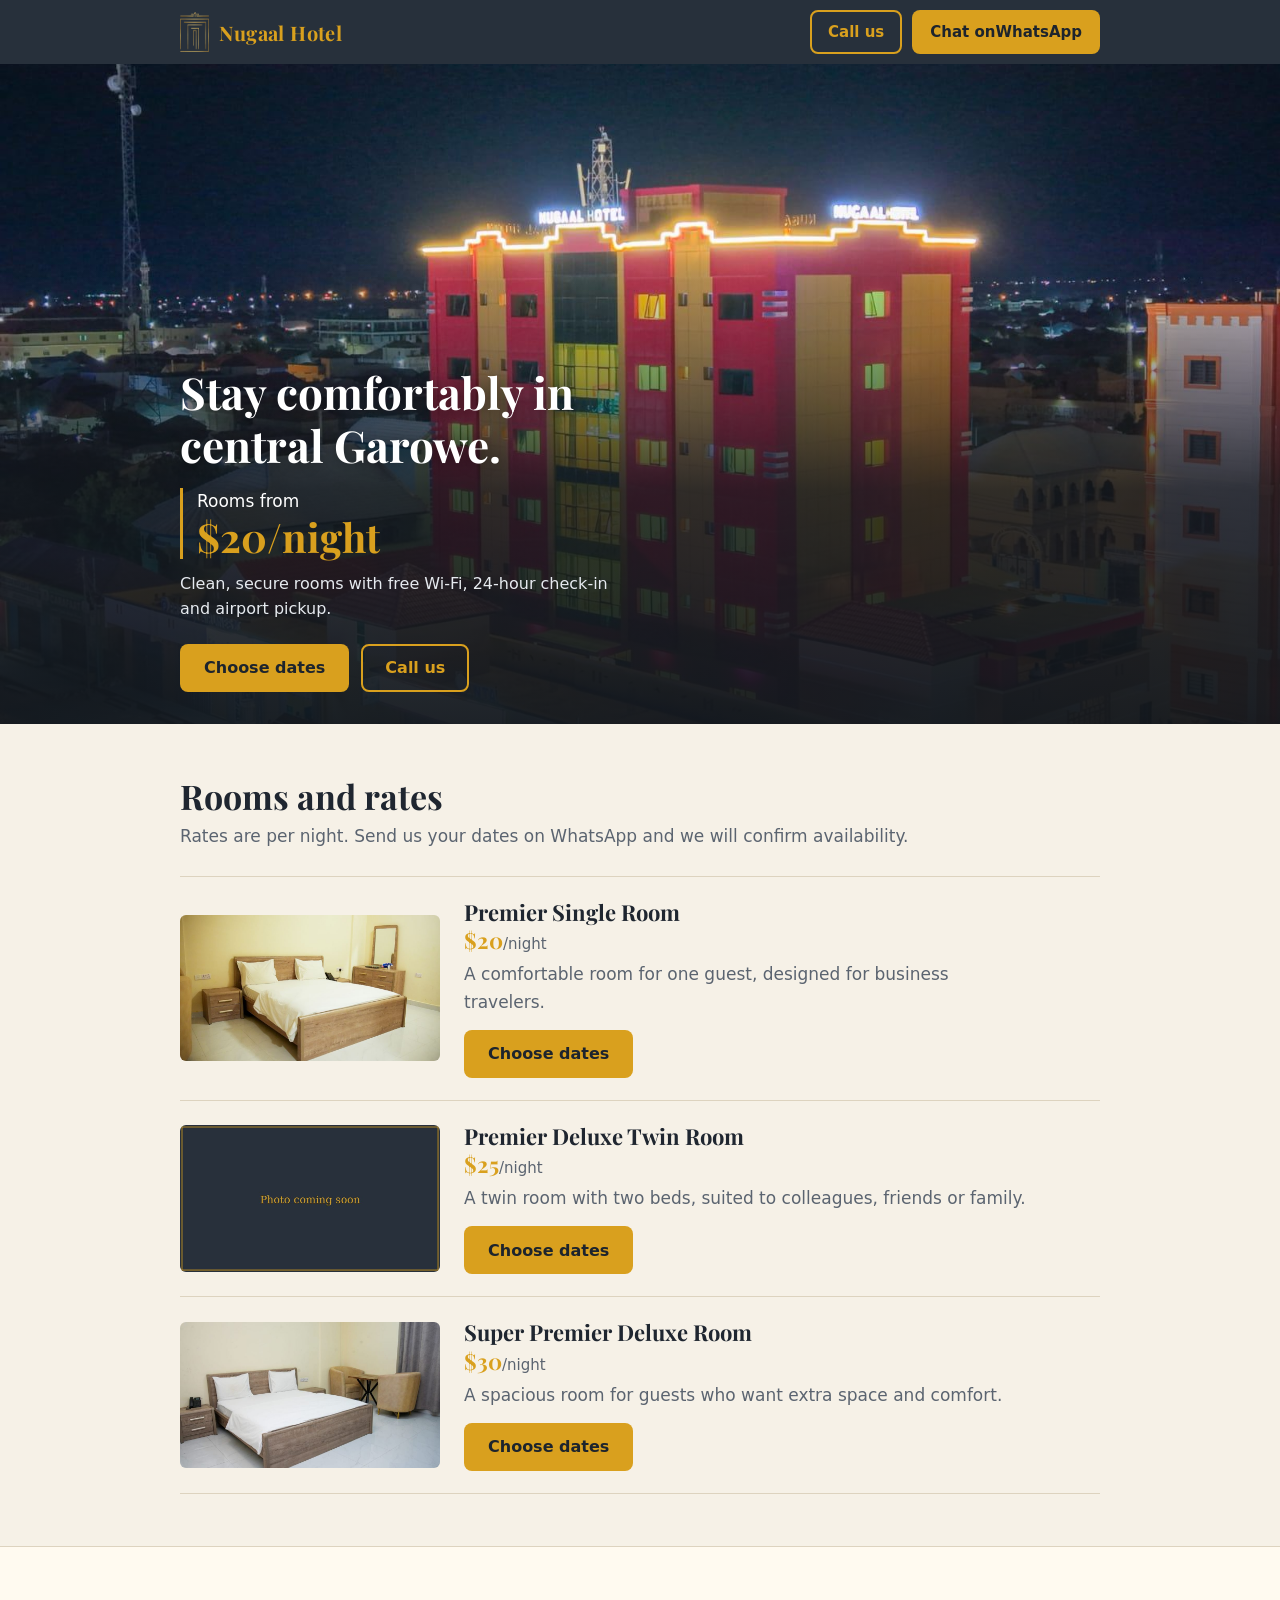
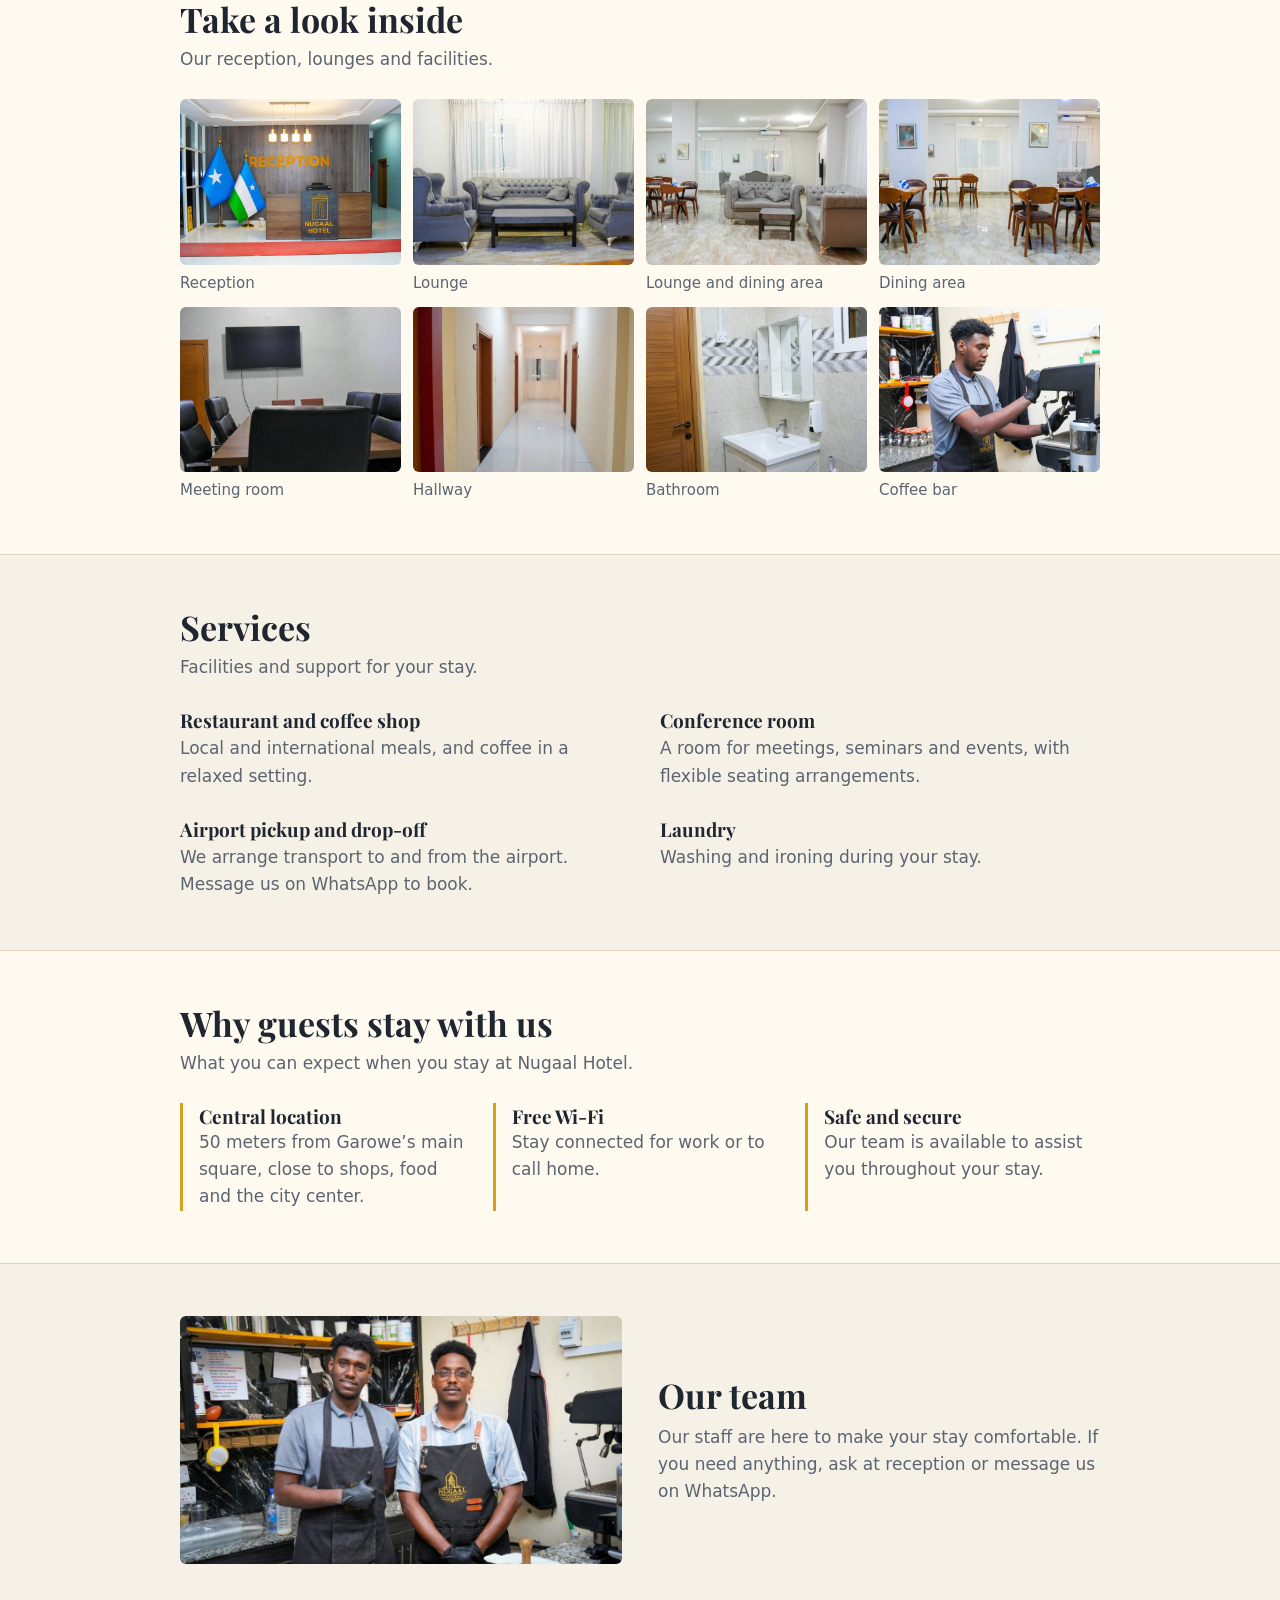
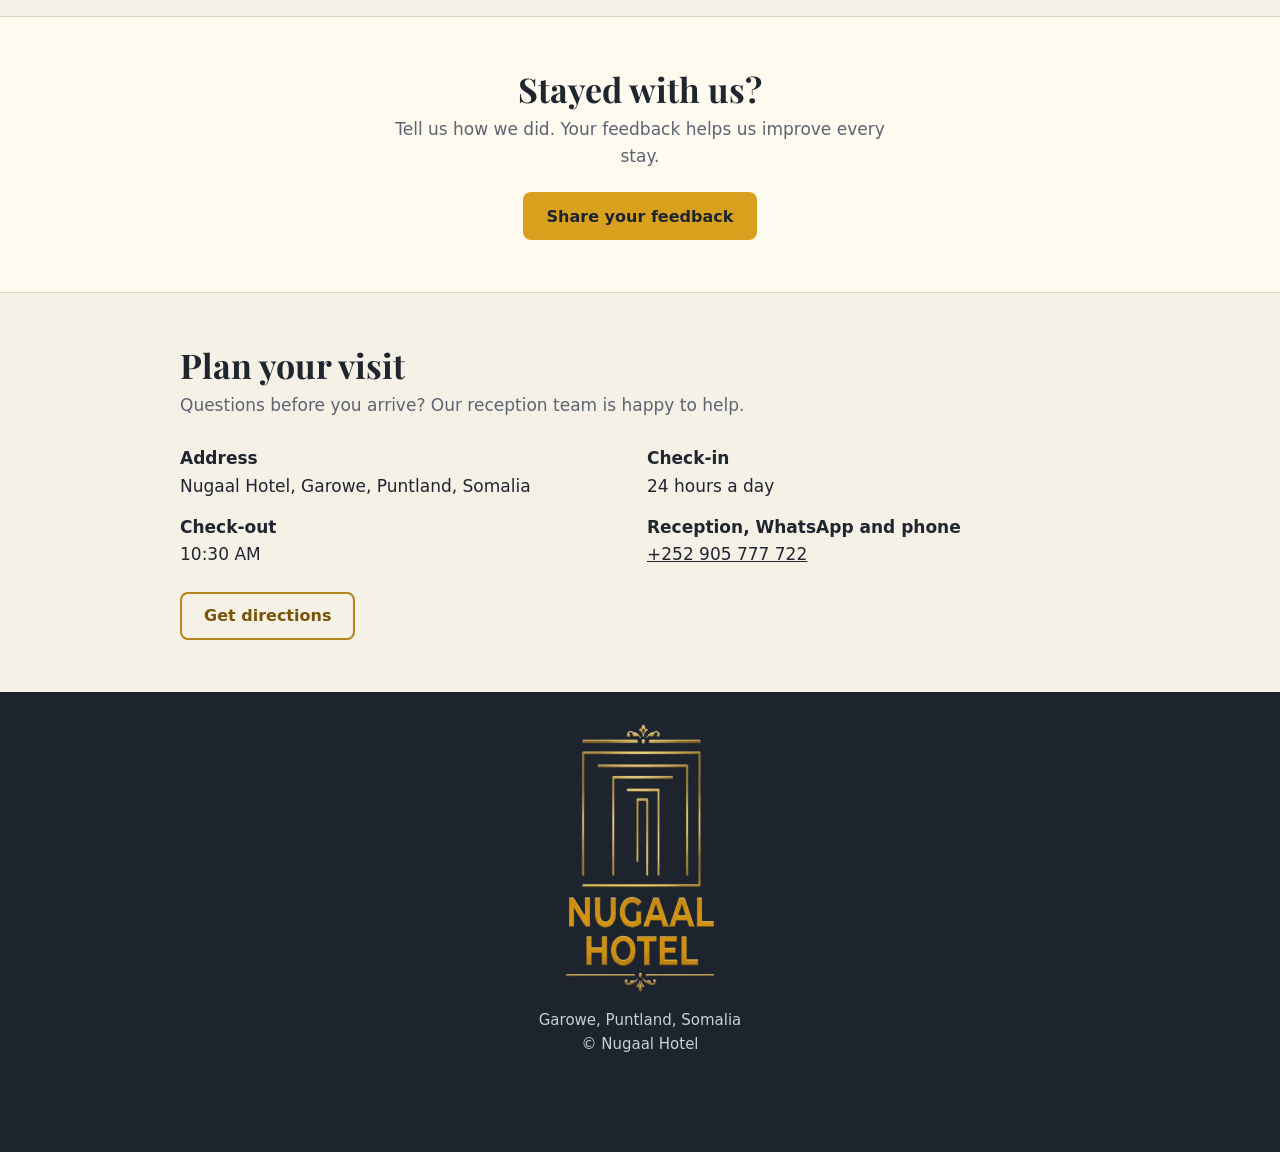
==== index.html @ a652cbf5 "Update index.html" ====
<!DOCTYPE html>
<html lang="en">
<head>
<meta charset="utf-8">
<meta name="viewport" content="width=device-width, initial-scale=1, viewport-fit=cover">
<link rel="preconnect" href="https://fonts.googleapis.com">
<link rel="preconnect" href="https://fonts.gstatic.com" crossorigin>
<link href="https://fonts.googleapis.com/css2?family=Playfair+Display:wght@600;700&display=swap" rel="stylesheet">
<script>document.documentElement.classList.add("js")</script>
<title>Nugaal Hotel | Garowe</title>
<meta name="description" content="Clean, comfortable rooms 50 meters from Garowe’s main square. Book on WhatsApp.">
<style>
:root{--slate:#27303b;--slate2:#1d242d;--amber:#d9a01e;--bg:#f6f1e7;--card:#fffaf0;--ink:#1f2630;--mute:#5b6470;--line:#ddd3bf;--wa:#d9a01e;--wa-ink:#1d242d;--serif:"Playfair Display",Georgia,"Times New Roman",serif;
box-sizing:border-box;padding-top:env(safe-area-inset-top,0px);padding-bottom:env(safe-area-inset-bottom,0px)}
@media (prefers-color-scheme:dark){:root:not([data-theme="light"]){--bg:#171c23;--card:#1f262f;--ink:#f1ece0;--mute:#a6adb7;--line:#343d49;color-scheme:dark}}
:root[data-theme="dark"]{--bg:#171c23;--card:#1f262f;--ink:#f1ece0;--mute:#a6adb7;--line:#343d49;color-scheme:dark}
*,*::before,*::after{box-sizing:inherit}
html{scroll-padding-top:calc(72px + env(safe-area-inset-top,0px));scroll-behavior:smooth}
body{margin:0;background:var(--bg);color:var(--ink);font:17px/1.6 system-ui,-apple-system,"Segoe UI",Roboto,sans-serif}
h1,h2,h3{font-family:var(--serif);font-weight:700;line-height:1.2;margin:0}
a{color:inherit}
.wrap{max-width:960px;margin:0 auto;padding:0 20px}
header{position:sticky;top:0;z-index:20;background:var(--slate);color:#fff;padding-top:env(safe-area-inset-top,0px)}
body::before{content:"";position:fixed;inset:0 0 auto;height:env(safe-area-inset-top,0px);background:var(--slate);z-index:21}
.bar{display:flex;align-items:center;justify-content:space-between;gap:12px;min-height:64px}
.brand{display:inline-flex;align-items:center;gap:10px;font:700 20px var(--serif);color:var(--amber);text-decoration:none;letter-spacing:.02em}.brand img{height:40px;width:auto;display:block}
.btn{display:inline-flex;align-items:center;justify-content:center;min-height:48px;padding:0 22px;border-radius:8px;font-weight:700;font-size:16px;text-decoration:none;border:2px solid transparent;cursor:pointer}
.btn:focus-visible,a:focus-visible{outline:3px solid var(--amber);outline-offset:2px}
.wa{background:var(--wa);color:var(--wa-ink)}
.call{border-color:var(--amber);color:var(--amber)}
.bar .btn{min-height:44px;padding:0 16px;font-size:15px}
.bar .call{display:none}
.hero{position:relative;background:var(--slate2);color:#fff}.hero img{display:block;width:100%;height:min(80vh,660px);height:min(80svh,660px);min-height:480px;object-fit:cover;object-position:35% 50%}
.intro{position:absolute;left:0;right:0;bottom:0;padding:110px 0 32px;background:linear-gradient(to top,rgba(18,23,29,.95) 0%,rgba(18,23,29,.82) 50%,rgba(18,23,29,0) 100%)}
.intro h1{font-size:clamp(24px,7vw,44px);text-shadow:0 1px 14px rgba(0,0,0,.45)}.intro .hl{margin:16px 0 12px;padding-left:14px;border-left:3px solid var(--amber);color:#fff;font-size:17px}.intro .hl strong{display:block;font:700 clamp(28px,8vw,40px)/1.1 var(--serif);color:var(--amber)}
.intro .lead{max-width:44ch;color:#e6eaef;margin:0 0 22px;font-size:16px}
.cta{display:flex;flex-wrap:wrap;gap:12px}
.intro .logo{width:132px;border-radius:6px;display:block;margin-bottom:22px}
section{padding:52px 0}
h2{font-size:clamp(26px,5vw,34px);margin-bottom:6px}
.sub{color:var(--mute);margin:0 0 26px}
.room{display:grid;gap:14px;padding:22px 0;border-top:1px solid var(--line)}
.room:last-child{border-bottom:1px solid var(--line)}
.ph{aspect-ratio:16/9;background:linear-gradient(135deg,var(--slate),var(--slate2));border-radius:6px;display:grid;place-items:center;color:var(--amber);font:15px var(--serif);border:1px solid var(--amber)}
.room h3{font-size:22px}
.price{font:700 22px var(--serif);color:var(--amber)}
.price small{font:400 15px system-ui,sans-serif;color:var(--mute)}
.room p{margin:6px 0 14px;color:var(--mute);max-width:52ch}
.alt{background:var(--card);border-block:1px solid var(--line)}
dl{margin:0;display:grid;gap:18px}
dt{font:700 19px var(--serif)}
dd{margin:2px 0 0;color:var(--mute);max-width:56ch}
.why{display:grid;gap:18px}
.why div{border-left:3px solid var(--amber);padding-left:16px}
.why b{display:block;font:700 19px var(--serif)}
.why span{color:var(--mute)}
.facts{display:grid;gap:14px;margin:0 0 24px;padding:0;list-style:none}
.facts b{display:block}
footer{background:var(--slate2);color:#c9cfd8;padding:32px 0 96px;text-align:center;font-size:15px}
footer img{width:150px;height:auto;margin:0 auto 16px;display:block}
.float{position:fixed;right:16px;bottom:calc(16px + env(safe-area-inset-bottom,0px));z-index:30;box-shadow:0 4px 16px rgba(0,0,0,.35);min-height:54px}
@media (min-width:700px){
.bar .call{display:inline-flex}
.room{grid-template-columns:260px 1fr;gap:24px;align-items:center}
.why{grid-template-columns:repeat(3,1fr)}
dl{grid-template-columns:1fr 1fr;gap:26px 40px}
.facts{grid-template-columns:repeat(2,1fr)}
}
.room img,.team img{display:block;width:100%;height:auto;aspect-ratio:16/9;object-fit:cover;border-radius:6px}
.g{display:grid;grid-template-columns:repeat(2,1fr);gap:12px;margin:0;padding:0}
.g figure{margin:0}.g img{display:block;width:100%;height:auto;aspect-ratio:4/3;object-fit:cover;border-radius:6px}
.g figcaption{font-size:15px;color:var(--mute);margin-top:6px}
.team{display:grid;gap:20px;align-items:center}
.team p{color:var(--mute);max-width:46ch;margin:8px 0 0}
.fb{text-align:center}.fb p{color:var(--mute);margin:0 auto 22px;max-width:46ch}
@media (min-width:700px){.g{grid-template-columns:repeat(4,1fr)}.team{grid-template-columns:1fr 1fr;gap:36px}}
.brand{white-space:nowrap;font-size:18px}.bar .long{display:none}
.js .float{transition:opacity .2s,transform .2s}.js .float:not(.show){opacity:0;pointer-events:none;transform:translateY(12px)}
dialog{border:0;padding:0;border-radius:12px;background:var(--card);color:var(--ink);width:min(92vw,420px);max-height:92vh;overflow:auto}
dialog::backdrop{background:rgba(10,14,19,.7)}
#bk-form{padding:22px}#bk-form h2{font-size:24px;margin:0 0 6px}
.bk-note{color:var(--mute);margin:0 0 16px}
#bk-form label{display:block;font-weight:700;font-size:15px;margin:14px 0 6px}
#bk-form input,#bk-form select{width:100%;min-height:48px;padding:0 12px;font:inherit;font-size:16px;color:var(--ink);background:var(--bg);border:1px solid var(--line);border-radius:8px}
.bk-sum{margin:16px 0;color:var(--mute);min-height:1.6em}.bk-sum.err{color:#c2410c;font-weight:700}
#bk-form .btn{width:100%}
.bk-cancel{display:block;width:100%;min-height:44px;margin-top:8px;background:none;border:0;color:var(--mute);font:inherit;cursor:pointer;text-decoration:underline}
@media (min-width:400px){.brand{font-size:20px}}
@media (min-width:420px){.bar .long{display:inline}}
.wa:hover{background:#e6ad2a}.wa:focus-visible{outline:3px solid #fff;outline-offset:2px;box-shadow:0 0 0 6px #1d242d}
#visit .call{color:#7a5409;border-color:#b8851a}
@media (prefers-color-scheme:dark){:root:not([data-theme="light"]) #visit .call{color:var(--amber);border-color:var(--amber)}}
:root[data-theme="dark"] #visit .call{color:var(--amber);border-color:var(--amber)}
@media (prefers-reduced-motion:reduce){html{scroll-behavior:auto}}
</style>
</head>
<body>
<header>
<div class="wrap bar">
<a class="brand" href="#top"><img src="images/logo-mark.png" alt="" width="34" height="40">Nugaal Hotel</a>
<span style="display:flex;gap:10px">
<a class="btn call" href="tel:+252905777722">Call us</a>
<a class="btn wa" href="https://wa.me/252905777722?text=Hello%20Nugaal%20Hotel%2C%20I%20would%20like%20to%20ask%20about%20a%20room."><span class="long">Chat on </span>WhatsApp</a>
</span>
</div>
</header>

<main id="top">
<div class="hero"><img src="images/hero-exterior-night.jpg" alt="Nugaal Hotel in Garowe, lit up at night">
<div class="intro"><div class="wrap">
<h1>Stay comfortably in<br>central Garowe.</h1>
<p class="hl"><span>Rooms from</span> <strong>$20/night</strong></p>
<p class="lead">Clean, secure rooms with free Wi-Fi, 24-hour check-in and airport pickup.</p>
<div class="cta">
<a class="btn wa js-book" data-room="" href="https://wa.me/252905777722?text=Hello%20Nugaal%20Hotel%2C%20I%20would%20like%20to%20book%20a%20room.%20My%20dates%20are%3A%20">Choose dates</a>
<a class="btn call" href="tel:+252905777722">Call us</a>
</div>
</div></div></div>

<section id="rooms"><div class="wrap">
<h2>Rooms and rates</h2>
<p class="sub">Rates are per night. Send us your dates on WhatsApp and we will confirm availability.</p>

<article class="room">
<img src="images/room-premier-single.jpg" alt="Premier Single Room" width="1000" height="563" loading="lazy">
<div>
<h3>Premier Single Room</h3>
<div class="price">$20<small>/night</small></div>
<p>A comfortable room for one guest, designed for business travelers.</p>
<a class="btn wa js-book" data-room="Premier Single Room" href="https://wa.me/252905777722?text=Hello%20Nugaal%20Hotel%2C%20I%20would%20like%20to%20book%20the%20Premier%20Single%20Room.%20My%20dates%20are%3A%20">Choose dates</a>
</div>
</article>

<article class="room">
<img src="images/room-premier-deluxe-twin.jpg" alt="Premier Deluxe Twin Room" width="1000" height="563" loading="lazy">
<div>
<h3>Premier Deluxe Twin Room</h3>
<div class="price">$25<small>/night</small></div>
<p>A twin room with two beds, suited to colleagues, friends or family.</p>
<a class="btn wa js-book" data-room="Premier Deluxe Twin Room" href="https://wa.me/252905777722?text=Hello%20Nugaal%20Hotel%2C%20I%20would%20like%20to%20book%20the%20Premier%20Deluxe%20Twin%20Room.%20My%20dates%20are%3A%20">Choose dates</a>
</div>
</article>

<article class="room">
<img src="images/room-super-premier-deluxe.jpg" alt="Super Premier Deluxe Room" width="1000" height="563" loading="lazy">
<div>
<h3>Super Premier Deluxe Room</h3>
<div class="price">$30<small>/night</small></div>
<p>A spacious room for guests who want extra space and comfort.</p>
<a class="btn wa js-book" data-room="Super Premier Deluxe Room" href="https://wa.me/252905777722?text=Hello%20Nugaal%20Hotel%2C%20I%20would%20like%20to%20book%20the%20Super%20Premier%20Deluxe%20Room.%20My%20dates%20are%3A%20">Choose dates</a>
</div>
</article>
</div></section>

<section class="alt" id="gallery"><div class="wrap">
<h2>Take a look inside</h2>
<p class="sub">Our reception, lounges and facilities.</p>
<div class="g">
<figure><img src="images/gallery-reception.jpg" alt="Reception at Nugaal Hotel" width="900" height="675" loading="lazy"><figcaption>Reception</figcaption></figure>
<figure><img src="images/gallery-lounge.jpg" alt="Lounge at Nugaal Hotel" width="900" height="675" loading="lazy"><figcaption>Lounge</figcaption></figure>
<figure><img src="images/gallery-lounge-dining.jpg" alt="Lounge and dining area at Nugaal Hotel" width="900" height="675" loading="lazy"><figcaption>Lounge and dining area</figcaption></figure>
<figure><img src="images/gallery-dining.jpg" alt="Dining area at Nugaal Hotel" width="900" height="675" loading="lazy"><figcaption>Dining area</figcaption></figure>
<figure><img src="images/gallery-meeting-room.jpg" alt="Meeting room at Nugaal Hotel" width="900" height="675" loading="lazy"><figcaption>Meeting room</figcaption></figure>
<figure><img src="images/gallery-hallway.jpg" alt="Hallway at Nugaal Hotel" width="900" height="675" loading="lazy"><figcaption>Hallway</figcaption></figure>
<figure><img src="images/gallery-bathroom.jpg" alt="Bathroom at Nugaal Hotel" width="900" height="675" loading="lazy"><figcaption>Bathroom</figcaption></figure>
<figure><img src="images/gallery-coffee-bar.jpg" alt="Coffee bar at Nugaal Hotel" width="900" height="675" loading="lazy"><figcaption>Coffee bar</figcaption></figure>
</div>
</div></section>

<section id="services"><div class="wrap">
<h2>Services</h2>
<p class="sub">Facilities and support for your stay.</p>
<dl>
<div><dt>Restaurant and coffee shop</dt><dd>Local and international meals, and coffee in a relaxed setting.</dd></div>
<div><dt>Conference room</dt><dd>A room for meetings, seminars and events, with flexible seating arrangements.</dd></div>
<div><dt>Airport pickup and drop-off</dt><dd>We arrange transport to and from the airport. Message us on WhatsApp to book.</dd></div>
<div><dt>Laundry</dt><dd>Washing and ironing during your stay.</dd></div>
</dl>
</div></section>

<section class="alt" id="why"><div class="wrap">
<h2>Why guests stay with us</h2>
<p class="sub">What you can expect when you stay at Nugaal Hotel.</p>
<div class="why">
<div><b>Central location</b><span>50 meters from Garowe’s main square, close to shops, food and the city center.</span></div>
<div><b>Free Wi-Fi</b><span>Stay connected for work or to call home.</span></div>
<div><b>Safe and secure</b><span>Our team is available to assist you throughout your stay.</span></div>
</div>
</div></section>

<section id="team"><div class="wrap team">
<img src="images/team.jpg" alt="Two members of the Nugaal Hotel coffee bar team" width="1000" height="563" loading="lazy">
<div><h2>Our team</h2><p>Our staff are here to make your stay comfortable. If you need anything, ask at reception or message us on WhatsApp.</p></div>
</div></section>

<section class="alt fb" id="feedback"><div class="wrap">
<h2>Stayed with us?</h2>
<p>Tell us how we did. Your feedback helps us improve every stay.</p>
<a class="btn wa" href="https://wa.me/252905777722?text=Hello%20Nugaal%20Hotel%2C%20I%20stayed%20with%20you%20and%20I%20would%20like%20to%20share%20my%20feedback%3A%20">Share your feedback</a>
</div></section>

<section id="visit"><div class="wrap">
<h2>Plan your visit</h2>
<p class="sub">Questions before you arrive? Our reception team is happy to help.</p>
<ul class="facts">
<li><b>Address</b>Nugaal Hotel, Garowe, Puntland, Somalia</li>
<li><b>Check-in</b>24 hours a day</li>
<li><b>Check-out</b>10:30 AM</li>
<li><b>Reception, WhatsApp and phone</b><a href="tel:+252905777722">+252 905 777 722</a></li>
</ul>
<div class="cta">
<a class="btn call" href="https://www.google.com/maps/place/Nugaal+Hotel+-+Garowe+Puntland+Somalia/@8.4055625,48.4794876,17z/data=!4m9!3m8!1s0x3d9dcf55b0f2a369:0x2ae8add4cfabe409!5m2!4m1!1i2!8m2!3d8.4055625!4d48.4820625!16s%2Fg%2F11dz3gy5__?entry=ttu">Get directions</a>
</div>
</div></section>
</main>

<footer>
<img src="images/logo-full.png" alt="Nugaal Hotel logo">
<div>Garowe, Puntland, Somalia</div>
<div>© Nugaal Hotel</div>
</footer>

<a class="btn wa float" href="https://wa.me/252905777722?text=Hello%20Nugaal%20Hotel%2C%20I%20would%20like%20to%20ask%20about%20a%20room.">Chat on WhatsApp</a>
<dialog id="book" aria-labelledby="bk-title">
<form id="bk-form" novalidate>
<h2 id="bk-title">Request a room</h2>
<p class="bk-note">Choose your dates and we will confirm availability on WhatsApp.</p>
<label for="bk-room">Room</label>
<select id="bk-room"><option value="">Not sure yet, please advise</option><option>Premier Single Room</option><option>Premier Deluxe Twin Room</option><option>Super Premier Deluxe Room</option></select>
<label for="bk-in">Check-in date</label>
<input type="date" id="bk-in">
<label for="bk-out">Check-out date</label>
<input type="date" id="bk-out">
<label for="bk-g">Guests</label>
<select id="bk-g"><option value="1">1 guest</option><option value="2">2 guests</option><option value="3">3 guests</option><option value="4">4 guests</option><option value="5">5 guests</option><option value="6">6 guests</option><option value="7">7 guests</option><option value="8">8 guests</option></select>
<p class="bk-sum" id="bk-sum" aria-live="polite">24-hour check-in. Check-out 10:30 AM.</p>
<button type="submit" class="btn wa">Send on WhatsApp</button>
<button type="button" class="bk-cancel" id="bk-x">Cancel</button>
</form>
</dialog>
<script>
(function(){
var h=document.querySelector(".hero"),f=document.querySelector(".float");
if(h&&f&&"IntersectionObserver" in window){new IntersectionObserver(function(e){f.classList.toggle("show",!e[0].isIntersecting)}).observe(h)}
var d=document.getElementById("book");
if(!d||!d.showModal){return}
function $(i){return document.getElementById(i)}
var tz=new Date(Date.now()-new Date().getTimezoneOffset()*6e4).toISOString().slice(0,10);
function nd(v){var t=new Date(v+"T00:00:00Z");t.setUTCDate(t.getUTCDate()+1);return t.toISOString().slice(0,10)}
function fm(v){return new Date(v+"T00:00:00Z").toLocaleDateString("en-GB",{weekday:"short",day:"numeric",month:"short",year:"numeric",timeZone:"UTC"})}
function nn(){return Math.round((Date.parse($("bk-out").value)-Date.parse($("bk-in").value))/864e5)}
function say(t,err){var s=$("bk-sum");s.textContent=t;s.className="bk-sum"+(err?" err":"")}
function sum(){var n=nn();if($("bk-in").value&&$("bk-out").value&&n>0){say(n+(n===1?" night":" nights")+". Check-out is 10:30 AM.")}else{say("24-hour check-in. Check-out 10:30 AM.")}}
$("bk-in").min=tz;$("bk-out").min=nd(tz);
$("bk-in").addEventListener("change",function(){var v=this.value;if(v){$("bk-out").min=nd(v);if($("bk-out").value&&$("bk-out").value<=v){$("bk-out").value=""}}sum()});
$("bk-out").addEventListener("change",sum);
Array.prototype.forEach.call(document.querySelectorAll(".js-book"),function(a){a.addEventListener("click",function(e){e.preventDefault();$("bk-room").value=a.getAttribute("data-room")||"";sum();d.showModal()})});
$("bk-x").addEventListener("click",function(){d.close()});
d.addEventListener("click",function(e){if(e.target===d){d.close()}});
$("bk-form").addEventListener("submit",function(e){
e.preventDefault();
var i=$("bk-in").value,o=$("bk-out").value;
if(!i||!o){say("Please choose both your check-in and check-out dates.",1);return}
if(nn()<1){say("Check-out must be after check-in.",1);return}
var r=$("bk-room").value,n=nn();
var m="Hello Nugaal Hotel, I would like to book "+(r?"the "+r:"a room")+". Check-in: "+fm(i)+". Check-out: "+fm(o)+" ("+n+(n===1?" night":" nights")+"). Guests: "+$("bk-g").value+".";
window.open("https://wa.me/252905777722?text="+encodeURIComponent(m),"_blank","noopener");
d.close()});
})();
</script>
</body>
</html>
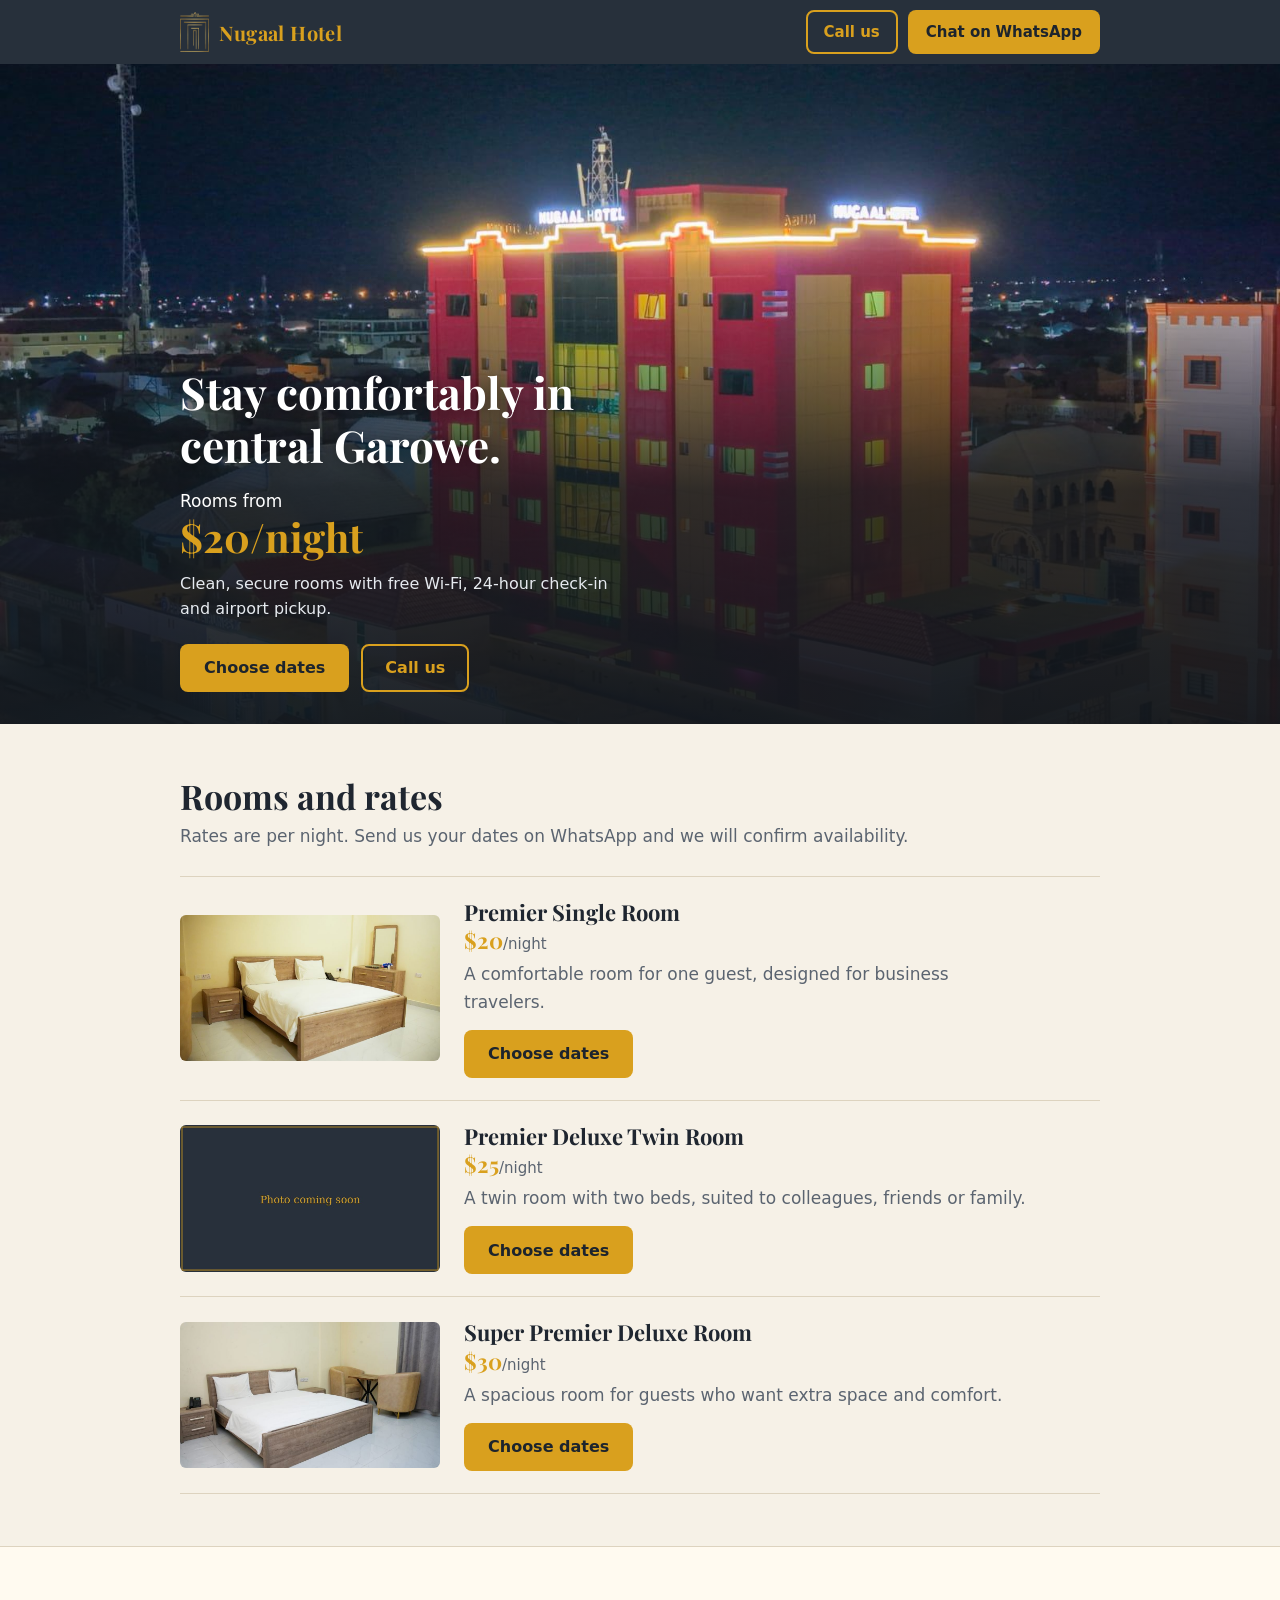
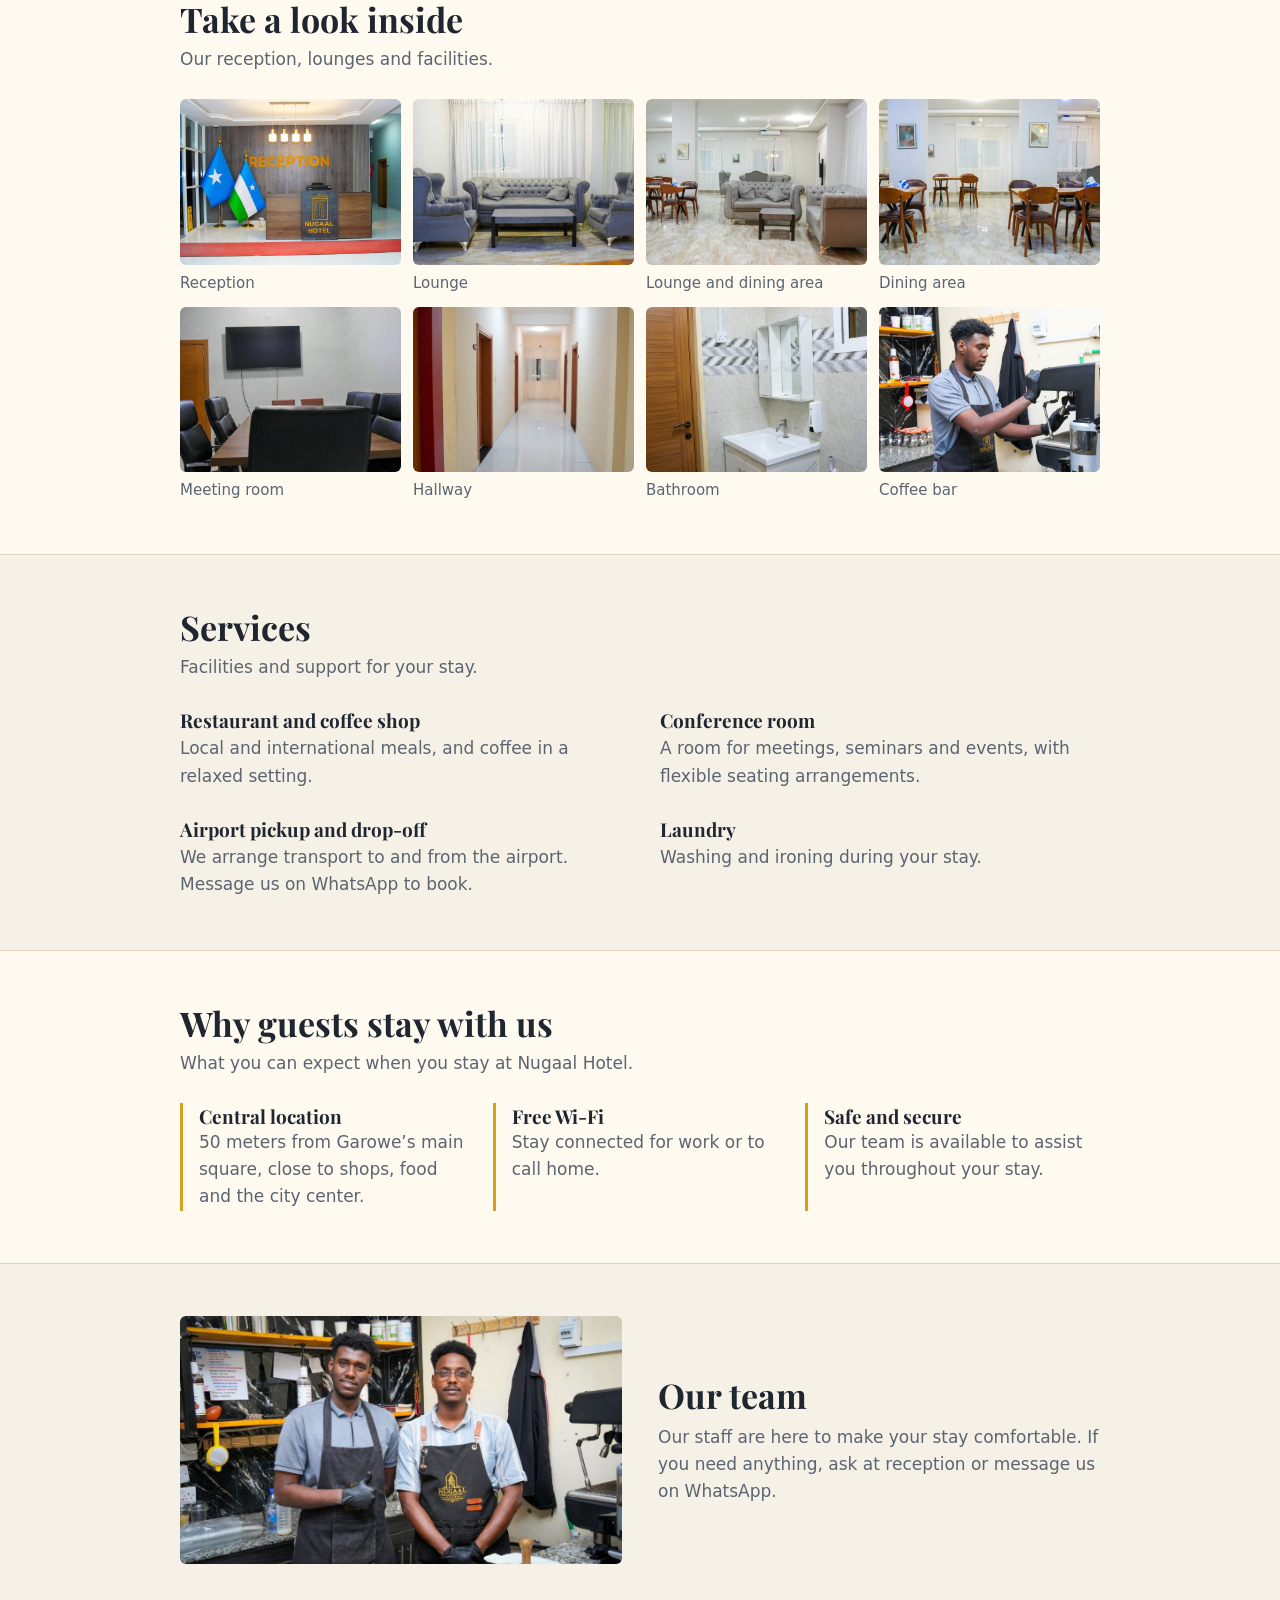
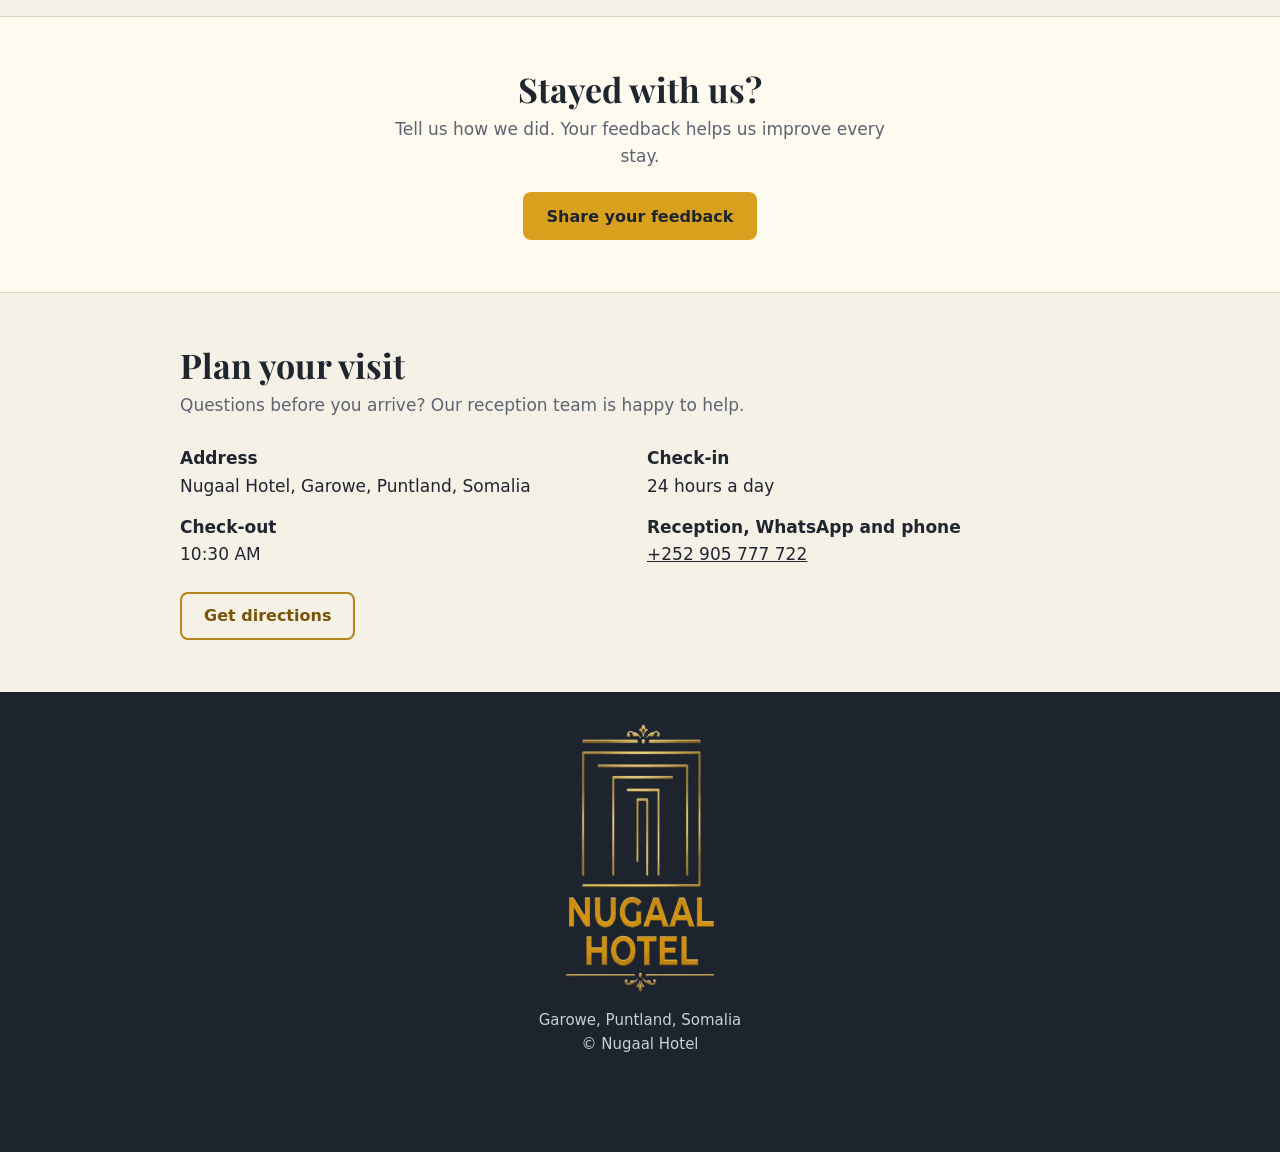
==== commit 54bd4971: "Update index.html" ====
--- a/index.html
+++ b/index.html
@@ -32,7 +32,7 @@
 .bar .call{display:none}
 .hero{position:relative;background:var(--slate2);color:#fff}.hero img{display:block;width:100%;height:min(80vh,660px);height:min(80svh,660px);min-height:480px;object-fit:cover;object-position:35% 50%}
 .intro{position:absolute;left:0;right:0;bottom:0;padding:110px 0 32px;background:linear-gradient(to top,rgba(18,23,29,.95) 0%,rgba(18,23,29,.82) 50%,rgba(18,23,29,0) 100%)}
-.intro h1{font-size:clamp(24px,7vw,44px);text-shadow:0 1px 14px rgba(0,0,0,.45)}.intro .hl{margin:16px 0 12px;padding-left:14px;border-left:3px solid var(--amber);color:#fff;font-size:17px}.intro .hl strong{display:block;font:700 clamp(28px,8vw,40px)/1.1 var(--serif);color:var(--amber)}
+.intro h1{font-size:clamp(24px,7vw,44px);text-shadow:0 1px 14px rgba(0,0,0,.45)}.intro .hl{margin:16px 0 12px;color:#fff;font-size:17px}.intro .hl strong{display:block;font:700 clamp(28px,8vw,40px)/1.1 var(--serif);color:var(--amber)}
 .intro .lead{max-width:44ch;color:#e6eaef;margin:0 0 22px;font-size:16px}
 .cta{display:flex;flex-wrap:wrap;gap:12px}
 .intro .logo{width:132px;border-radius:6px;display:block;margin-bottom:22px}
@@ -74,7 +74,7 @@
 .team p{color:var(--mute);max-width:46ch;margin:8px 0 0}
 .fb{text-align:center}.fb p{color:var(--mute);margin:0 auto 22px;max-width:46ch}
 @media (min-width:700px){.g{grid-template-columns:repeat(4,1fr)}.team{grid-template-columns:1fr 1fr;gap:36px}}
-.brand{white-space:nowrap;font-size:18px}.bar .long{display:none}
+.brand{white-space:nowrap;font-size:18px}.bar .long{display:none;margin-right:.3em}
 .js .float{transition:opacity .2s,transform .2s}.js .float:not(.show){opacity:0;pointer-events:none;transform:translateY(12px)}
 dialog{border:0;padding:0;border-radius:12px;background:var(--card);color:var(--ink);width:min(92vw,420px);max-height:92vh;overflow:auto}
 dialog::backdrop{background:rgba(10,14,19,.7)}
@@ -97,7 +97,7 @@
 <body>
 <header>
 <div class="wrap bar">
-<a class="brand" href="#top"><img src="images/logo-mark.png" alt="" width="34" height="40">Nugaal Hotel</a>
+<a class="brand" href="#top"><img src="[data-uri]" alt="" width="34" height="40">Nugaal Hotel</a>
 <span style="display:flex;gap:10px">
 <a class="btn call" href="tel:+252905777722">Call us</a>
 <a class="btn wa" href="https://wa.me/252905777722?text=Hello%20Nugaal%20Hotel%2C%20I%20would%20like%20to%20ask%20about%20a%20room."><span class="long">Chat on </span>WhatsApp</a>
@@ -106,7 +106,7 @@
 </header>
 
 <main id="top">
-<div class="hero"><img src="images/hero-exterior-night.jpg" alt="Nugaal Hotel in Garowe, lit up at night">
+<div class="hero"><img src="[data-uri]" alt="Nugaal Hotel in Garowe, lit up at night">
 <div class="intro"><div class="wrap">
 <h1>Stay comfortably in<br>central Garowe.</h1>
 <p class="hl"><span>Rooms from</span> <strong>$20/night</strong></p>
@@ -122,7 +122,7 @@
 <p class="sub">Rates are per night. Send us your dates on WhatsApp and we will confirm availability.</p>
 
 <article class="room">
-<img src="images/room-premier-single.jpg" alt="Premier Single Room" width="1000" height="563" loading="lazy">
+<img src="[data-uri]" alt="Premier Single Room" width="1000" height="563" loading="lazy">
 <div>
 <h3>Premier Single Room</h3>
 <div class="price">$20<small>/night</small></div>
@@ -132,7 +132,7 @@
 </article>
 
 <article class="room">
-<img src="images/room-premier-deluxe-twin.jpg" alt="Premier Deluxe Twin Room" width="1000" height="563" loading="lazy">
+<img src="[data-uri]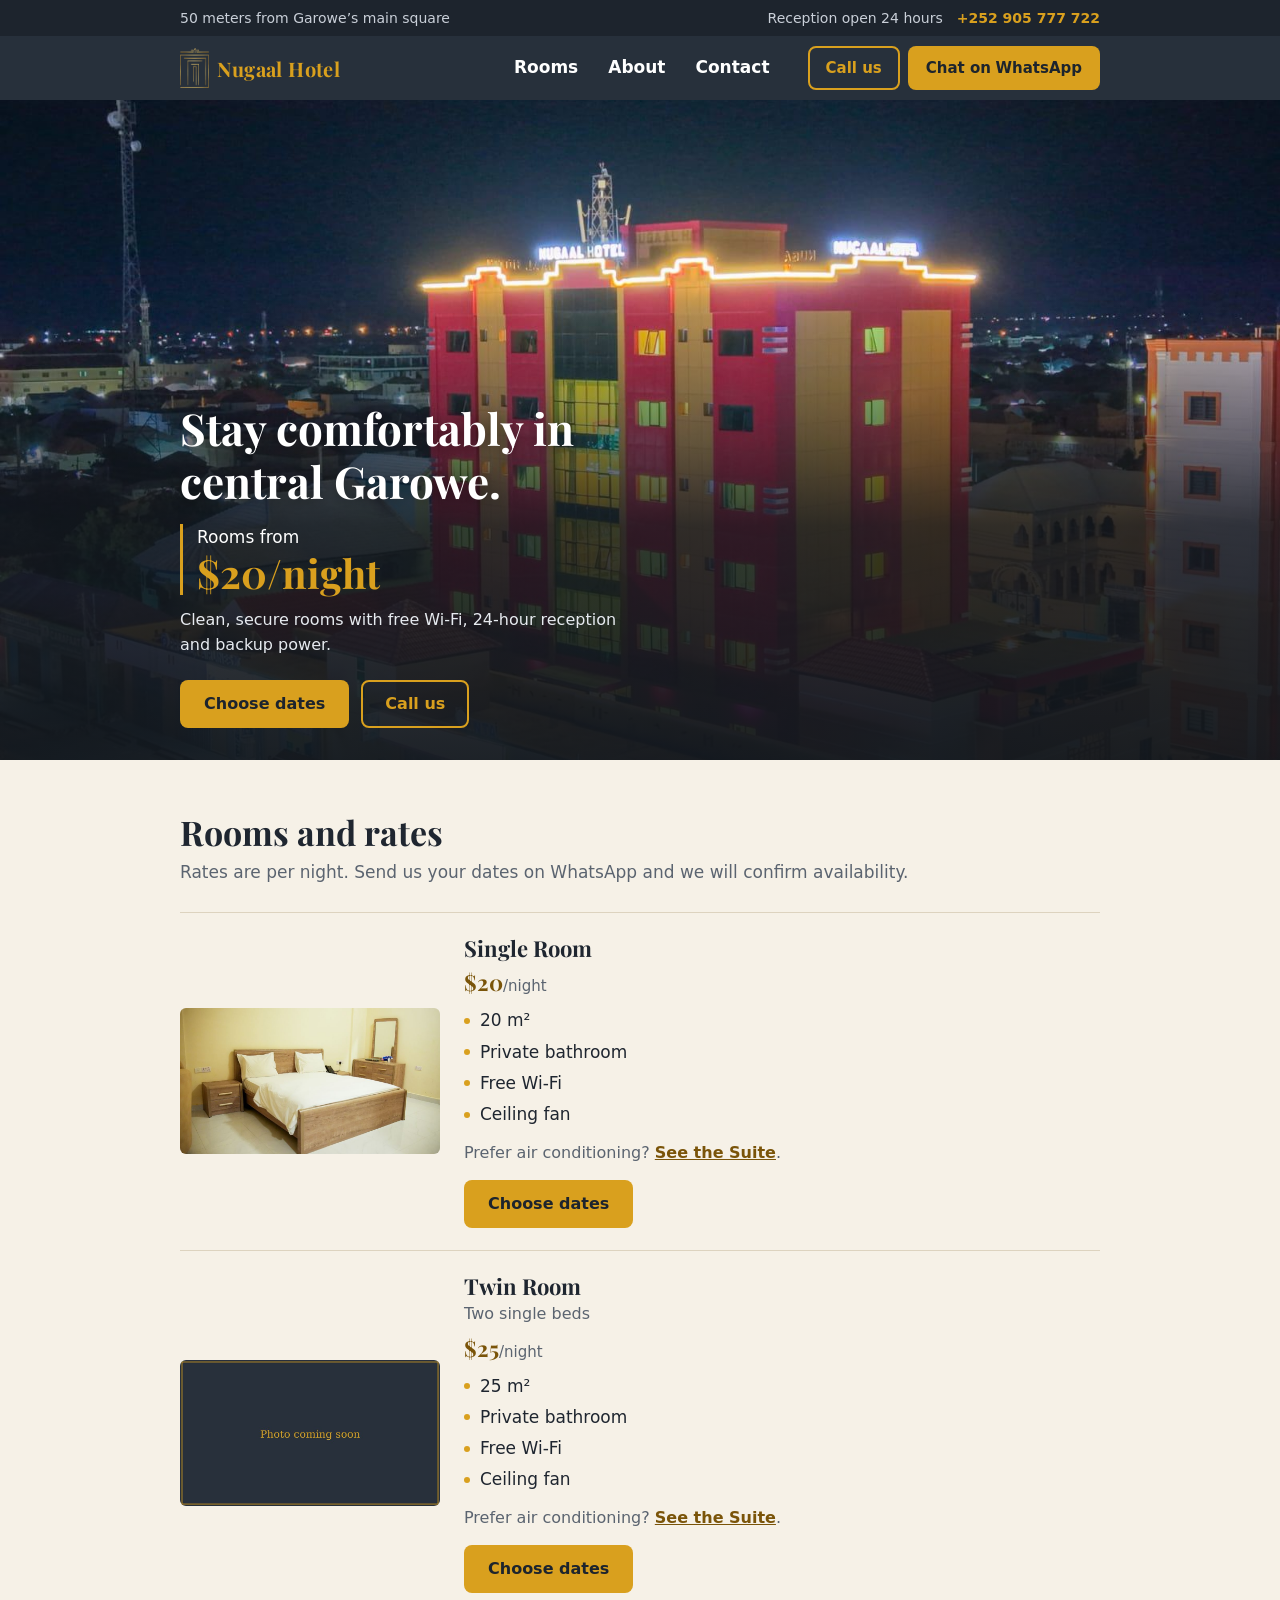
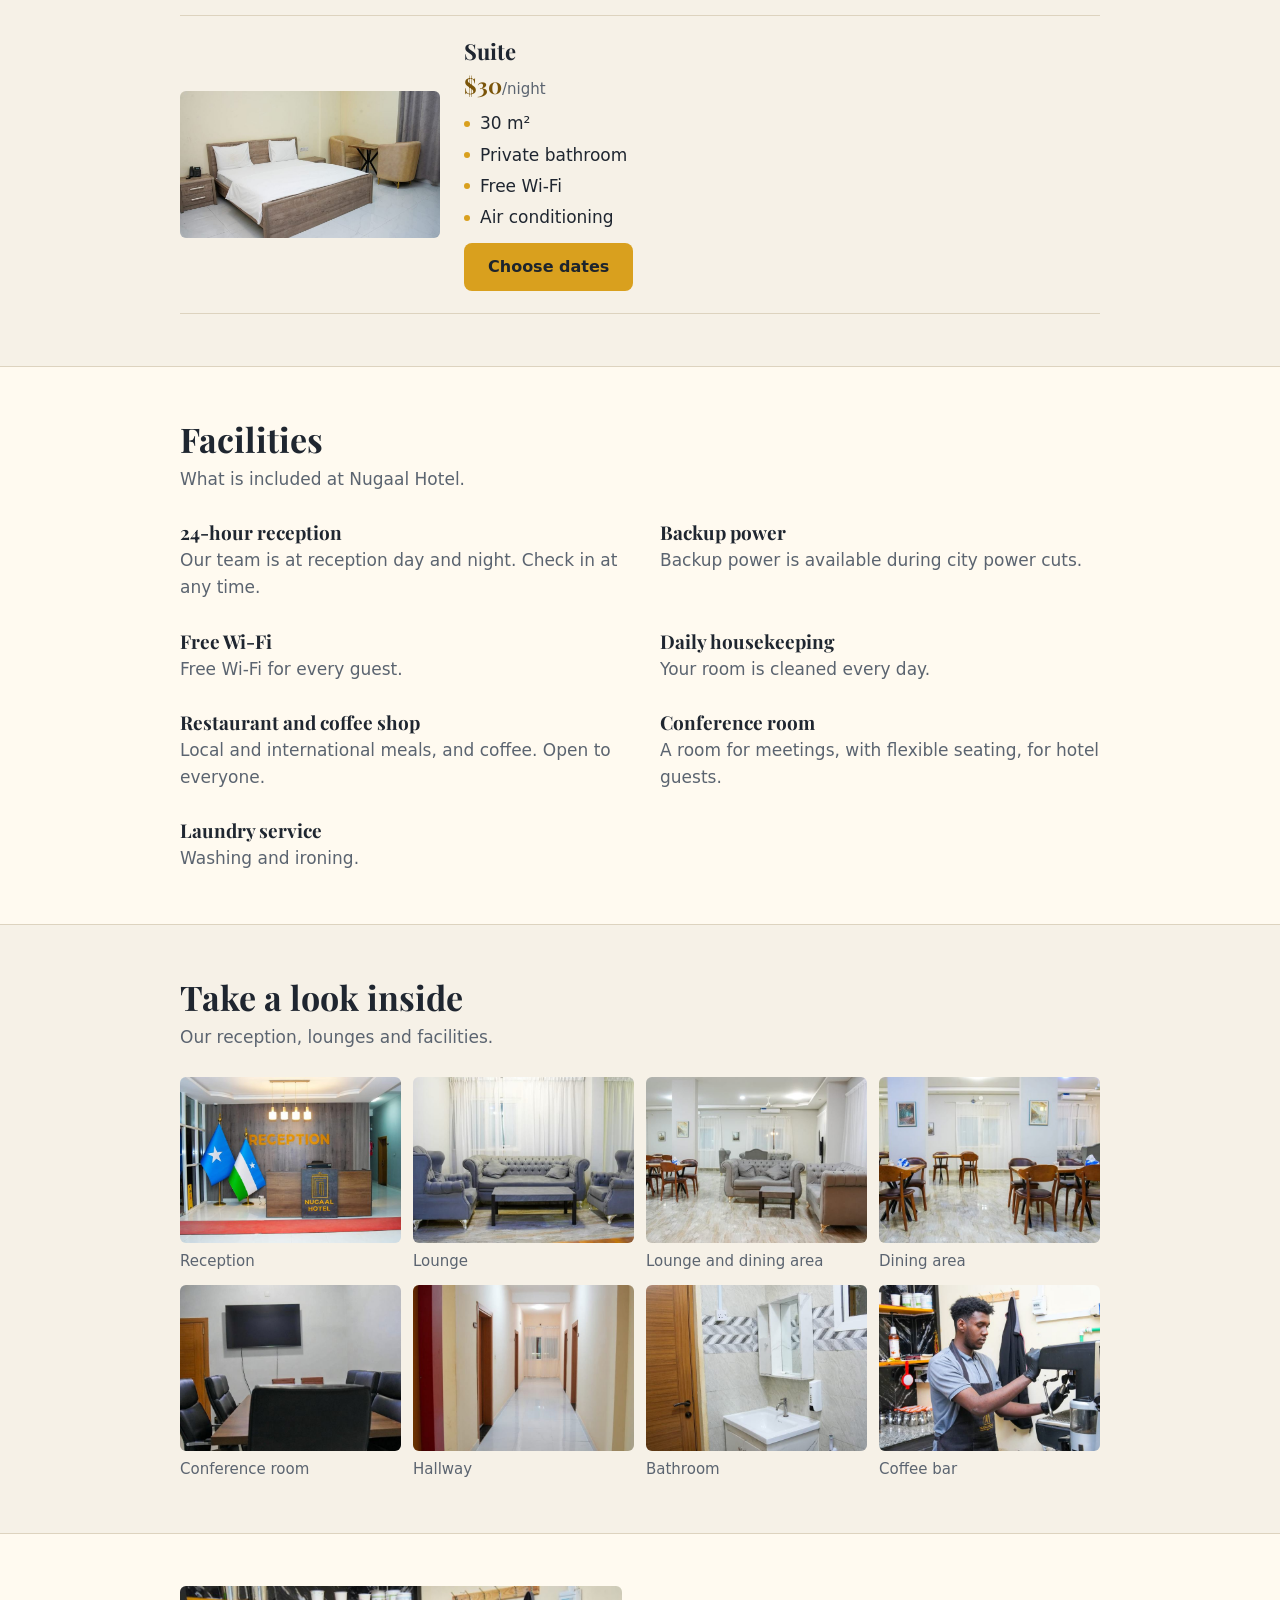
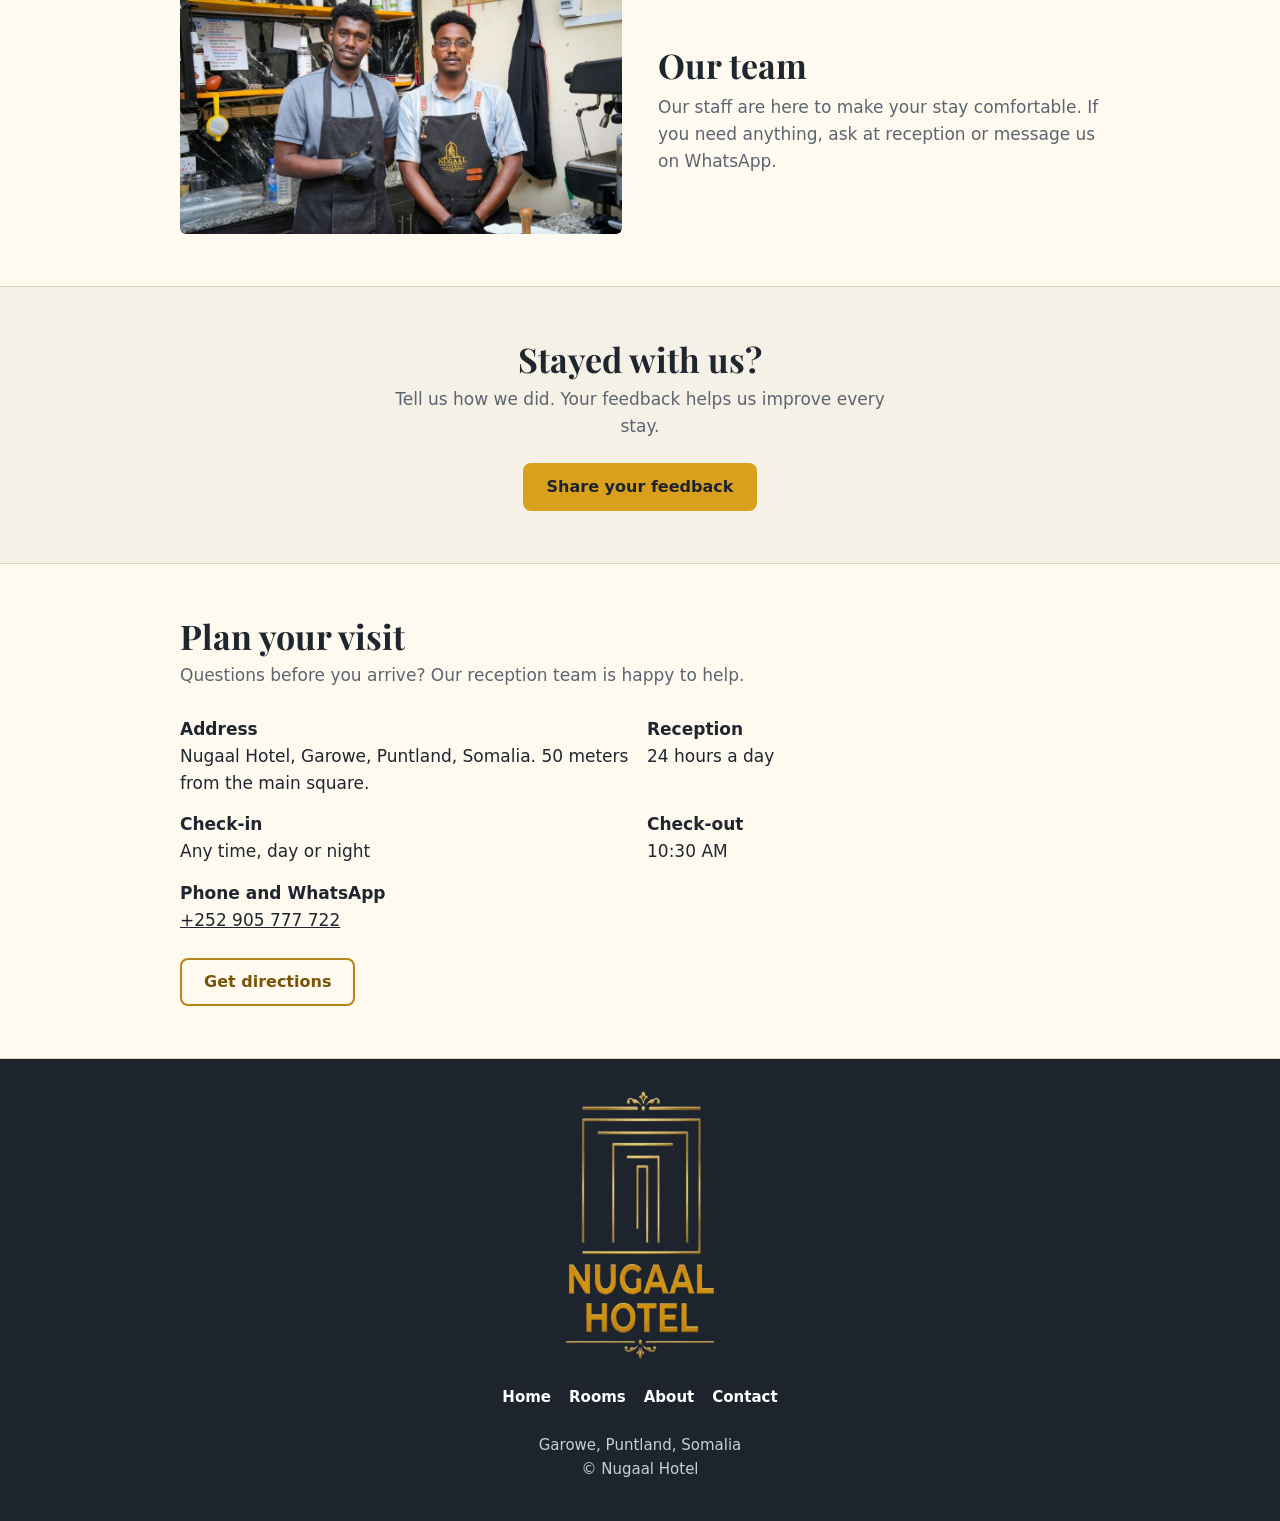
==== commit c3fd3f10: "Update index.html" ====
--- a/index.html
+++ b/index.html
@@ -3,114 +3,163 @@
 <head>
 <meta charset="utf-8">
 <meta name="viewport" content="width=device-width, initial-scale=1, viewport-fit=cover">
+<meta name="theme-color" content="#27303b">
 <link rel="preconnect" href="https://fonts.googleapis.com">
 <link rel="preconnect" href="https://fonts.gstatic.com" crossorigin>
 <link href="https://fonts.googleapis.com/css2?family=Playfair+Display:wght@600;700&display=swap" rel="stylesheet">
 <script>document.documentElement.classList.add("js")</script>
-<title>Nugaal Hotel | Garowe</title>
-<meta name="description" content="Clean, comfortable rooms 50 meters from Garowe’s main square. Book on WhatsApp.">
+<title>Nugaal Hotel | Hotel in Garowe, Puntland, Somalia</title>
+<meta name="description" content="Clean, comfortable rooms from $20 a night, 50 meters from Garowe’s main square. Free Wi-Fi, 24-hour reception and backup power. Book on WhatsApp.">
+<meta property="og:type" content="website">
+<meta property="og:title" content="Nugaal Hotel | Hotel in Garowe, Puntland, Somalia">
+<meta property="og:description" content="Clean, comfortable rooms from $20 a night, 50 meters from Garowe’s main square. Free Wi-Fi, 24-hour reception and backup power. Book on WhatsApp.">
+<link rel="icon" type="image/png" href="images/logo-mark.png">
+<script type="application/ld+json">{"@context": "https://schema.org", "@type": "Hotel", "name": "Nugaal Hotel", "description": "Clean, comfortable rooms in central Garowe, 50 meters from the main square.", "telephone": "+252905777722", "priceRange": "$20-$30 per night", "address": {"@type": "PostalAddress", "addressLocality": "Garowe", "addressRegion": "Puntland", "addressCountry": "SO"}, "geo": {"@type": "GeoCoordinates", "latitude": 8.4055625, "longitude": 48.4820625}, "hasMap": "https://www.google.com/maps/place/Nugaal+Hotel+-+Garowe+Puntland+Somalia/@8.4055625,48.4794876,17z/data=!4m9!3m8!1s0x3d9dcf55b0f2a369:0x2ae8add4cfabe409!5m2!4m1!1i2!8m2!3d8.4055625!4d48.4820625!16s%2Fg%2F11dz3gy5__?entry=ttu", "checkoutTime": "10:30", "amenityFeature": [{"@type": "LocationFeatureSpecification", "name": "Free Wi-Fi", "value": true}, {"@type": "LocationFeatureSpecification", "name": "24-hour reception", "value": true}, {"@type": "LocationFeatureSpecification", "name": "Backup power", "value": true}, {"@type": "LocationFeatureSpecification", "name": "Daily housekeeping", "value": true}, {"@type": "LocationFeatureSpecification", "name": "Restaurant", "value": true}, {"@type": "LocationFeatureSpecification", "name": "Coffee shop", "value": true}, {"@type": "LocationFeatureSpecification", "name": "Conference room", "value": true}, {"@type": "LocationFeatureSpecification", "name": "Laundry service", "value": true}]}</script>
 <style>
-:root{--slate:#27303b;--slate2:#1d242d;--amber:#d9a01e;--bg:#f6f1e7;--card:#fffaf0;--ink:#1f2630;--mute:#5b6470;--line:#ddd3bf;--wa:#d9a01e;--wa-ink:#1d242d;--serif:"Playfair Display",Georgia,"Times New Roman",serif;
-box-sizing:border-box;padding-top:env(safe-area-inset-top,0px);padding-bottom:env(safe-area-inset-bottom,0px)}
-@media (prefers-color-scheme:dark){:root:not([data-theme="light"]){--bg:#171c23;--card:#1f262f;--ink:#f1ece0;--mute:#a6adb7;--line:#343d49;color-scheme:dark}}
-:root[data-theme="dark"]{--bg:#171c23;--card:#1f262f;--ink:#f1ece0;--mute:#a6adb7;--line:#343d49;color-scheme:dark}
-*,*::before,*::after{box-sizing:inherit}
-html{scroll-padding-top:calc(72px + env(safe-area-inset-top,0px));scroll-behavior:smooth}
+:root{--slate:#27303b;--slate2:#1d242d;--amber:#d9a01e;--amber-ink:#7a5409;--bg:#f6f1e7;--card:#fffaf0;--ink:#1f2630;--mute:#5b6470;--line:#ddd3bf;--wa:#d9a01e;--wa-ink:#1d242d;--serif:"Playfair Display",Georgia,"Times New Roman",serif;color-scheme:light}
+*,*::before,*::after{box-sizing:border-box}
+html{scroll-padding-top:calc(72px + env(safe-area-inset-top,0px));scroll-behavior:smooth;background:var(--bg)}
 body{margin:0;background:var(--bg);color:var(--ink);font:17px/1.6 system-ui,-apple-system,"Segoe UI",Roboto,sans-serif}
 h1,h2,h3{font-family:var(--serif);font-weight:700;line-height:1.2;margin:0}
 a{color:inherit}
 .wrap{max-width:960px;margin:0 auto;padding:0 20px}
+.topbar{display:none;background:var(--slate2);color:#c9cfd8;font-size:14px}
+.topbar .wrap{display:flex;justify-content:space-between;align-items:center;gap:16px;min-height:36px}
+.topbar a{color:var(--amber);text-decoration:none;font-weight:700}
+.topbar a{margin-left:14px}
 header{position:sticky;top:0;z-index:20;background:var(--slate);color:#fff;padding-top:env(safe-area-inset-top,0px)}
-body::before{content:"";position:fixed;inset:0 0 auto;height:env(safe-area-inset-top,0px);background:var(--slate);z-index:21}
 .bar{display:flex;align-items:center;justify-content:space-between;gap:12px;min-height:64px}
-.brand{display:inline-flex;align-items:center;gap:10px;font:700 20px var(--serif);color:var(--amber);text-decoration:none;letter-spacing:.02em}.brand img{height:40px;width:auto;display:block}
+.brand{display:inline-flex;align-items:center;gap:8px;min-width:0;font:700 17px var(--serif);color:var(--amber);text-decoration:none;letter-spacing:.02em}
+.brand img{height:34px;width:auto;display:block;flex:none}
+.bn{white-space:nowrap;overflow:hidden;text-overflow:ellipsis}
+.actions{display:flex;align-items:center;gap:8px;flex:none}
+.dnav{display:none}
 .btn{display:inline-flex;align-items:center;justify-content:center;min-height:48px;padding:0 22px;border-radius:8px;font-weight:700;font-size:16px;text-decoration:none;border:2px solid transparent;cursor:pointer}
-.btn:focus-visible,a:focus-visible{outline:3px solid var(--amber);outline-offset:2px}
+.btn:focus-visible,a:focus-visible,summary:focus-visible{outline:3px solid var(--amber);outline-offset:2px}
 .wa{background:var(--wa);color:var(--wa-ink)}
+.wa:hover{background:#e6ad2a}
+.wa:focus-visible{outline:3px solid #fff;outline-offset:2px;box-shadow:0 0 0 6px #1d242d}
 .call{border-color:var(--amber);color:var(--amber)}
-.bar .btn{min-height:44px;padding:0 16px;font-size:15px}
+main section .call{color:var(--amber-ink);border-color:#b8851a}
+.bar .btn{min-height:44px;padding:0 12px;font-size:15px}
 .bar .call{display:none}
-.hero{position:relative;background:var(--slate2);color:#fff}.hero img{display:block;width:100%;height:min(80vh,660px);height:min(80svh,660px);min-height:480px;object-fit:cover;object-position:35% 50%}
+.bar .long{display:none;margin-right:.3em}
+.mnav summary{list-style:none;display:grid;place-items:center;width:44px;height:44px;border:2px solid rgba(255,255,255,.4);border-radius:8px;cursor:pointer}
+.mnav summary::-webkit-details-marker{display:none}
+.mnav summary span,.mnav summary span::before,.mnav summary span::after{display:block;width:20px;height:2px;background:#fff;border-radius:2px;content:""}
+.mnav summary span{position:relative}
+.mnav summary span::before{position:absolute;top:-6px}
+.mnav summary span::after{position:absolute;top:6px}
+.panel{position:absolute;left:0;right:0;top:100%;background:var(--slate);border-top:1px solid rgba(255,255,255,.15);padding:6px 20px 14px;box-shadow:0 12px 24px rgba(0,0,0,.3)}
+.panel a{display:flex;align-items:center;min-height:52px;color:#fff;text-decoration:none;font-size:18px;border-bottom:1px solid rgba(255,255,255,.1)}
+.panel a:last-child{border-bottom:0;color:var(--amber);font-weight:700}
+.hero{position:relative;background:var(--slate2);color:#fff}
+.hero img{display:block;width:100%;height:min(80vh,660px);height:min(80svh,660px);min-height:480px;object-fit:cover;object-position:35% 50%}
 .intro{position:absolute;left:0;right:0;bottom:0;padding:110px 0 32px;background:linear-gradient(to top,rgba(18,23,29,.95) 0%,rgba(18,23,29,.82) 50%,rgba(18,23,29,0) 100%)}
-.intro h1{font-size:clamp(24px,7vw,44px);text-shadow:0 1px 14px rgba(0,0,0,.45)}.intro .hl{margin:16px 0 12px;color:#fff;font-size:17px}.intro .hl strong{display:block;font:700 clamp(28px,8vw,40px)/1.1 var(--serif);color:var(--amber)}
+.intro h1{font-size:clamp(24px,7vw,44px);text-shadow:0 1px 14px rgba(0,0,0,.45)}
+.intro .hl{margin:16px 0 12px;padding-left:14px;border-left:3px solid var(--amber);color:#fff;font-size:17px}
+.intro .hl strong{display:block;font:700 clamp(28px,8vw,40px)/1.1 var(--serif);color:var(--amber)}
 .intro .lead{max-width:44ch;color:#e6eaef;margin:0 0 22px;font-size:16px}
 .cta{display:flex;flex-wrap:wrap;gap:12px}
-.intro .logo{width:132px;border-radius:6px;display:block;margin-bottom:22px}
+@keyframes rise{from{opacity:0;transform:translateY(14px)}to{opacity:1;transform:none}}
+.intro h1,.intro .hl,.intro .lead,.intro .cta{opacity:0;animation:rise .9s ease-out forwards}
+.intro h1{animation-delay:.05s}.intro .hl{animation-delay:.3s}.intro .lead{animation-delay:.55s}.intro .cta{animation-delay:.8s}
 section{padding:52px 0}
 h2{font-size:clamp(26px,5vw,34px);margin-bottom:6px}
 .sub{color:var(--mute);margin:0 0 26px}
+.alt{background:var(--card);border-block:1px solid var(--line)}
 .room{display:grid;gap:14px;padding:22px 0;border-top:1px solid var(--line)}
 .room:last-child{border-bottom:1px solid var(--line)}
-.ph{aspect-ratio:16/9;background:linear-gradient(135deg,var(--slate),var(--slate2));border-radius:6px;display:grid;place-items:center;color:var(--amber);font:15px var(--serif);border:1px solid var(--amber)}
 .room h3{font-size:22px}
-.price{font:700 22px var(--serif);color:var(--amber)}
+.bed{margin:2px 0 0;color:var(--mute);font-size:16px}
+.price{font:700 22px var(--serif);color:var(--amber-ink);margin-top:6px}
 .price small{font:400 15px system-ui,sans-serif;color:var(--mute)}
-.room p{margin:6px 0 14px;color:var(--mute);max-width:52ch}
-.alt{background:var(--card);border-block:1px solid var(--line)}
+.spec{list-style:none;margin:10px 0 12px;padding:0;display:grid;gap:4px}
+.spec li{display:flex;align-items:center;gap:10px}
+.spec li::before{content:"";width:6px;height:6px;border-radius:50%;background:var(--amber);flex:none}
+.room p.upsell{margin:0 0 14px;color:var(--mute);font-size:16px}
+.upsell a{color:var(--amber-ink);font-weight:700}
+.room img,.team img,.about img{display:block;width:100%;height:auto;aspect-ratio:16/9;object-fit:cover;border-radius:6px}
 dl{margin:0;display:grid;gap:18px}
 dt{font:700 19px var(--serif)}
 dd{margin:2px 0 0;color:var(--mute);max-width:56ch}
-.why{display:grid;gap:18px}
-.why div{border-left:3px solid var(--amber);padding-left:16px}
-.why b{display:block;font:700 19px var(--serif)}
-.why span{color:var(--mute)}
+.g{display:grid;grid-template-columns:repeat(2,1fr);gap:12px;margin:0;padding:0}
+.g figure{margin:0}
+.g img{display:block;width:100%;height:auto;aspect-ratio:4/3;object-fit:cover;border-radius:6px}
+.g figcaption{font-size:15px;color:var(--mute);margin-top:6px}
+.team,.about{display:grid;gap:20px;align-items:center}
+.team p,.about p{color:var(--mute);max-width:46ch;margin:8px 0 0}
+.about p{color:var(--ink);margin:0 0 14px}
+.about h1{font-size:clamp(28px,6vw,40px);margin-bottom:14px}
+.pagehead{padding:44px 0 8px}
+.pagehead h1{font-size:clamp(28px,6vw,40px);margin-bottom:10px}
+.pagehead p{color:var(--mute);margin:0 0 20px;max-width:46ch}
+.fb{text-align:center}
+.fb p{color:var(--mute);margin:0 auto 22px;max-width:46ch}
 .facts{display:grid;gap:14px;margin:0 0 24px;padding:0;list-style:none}
 .facts b{display:block}
-footer{background:var(--slate2);color:#c9cfd8;padding:32px 0 96px;text-align:center;font-size:15px}
+.map{display:block;width:100%;height:340px;border:0;border-radius:8px;margin-top:24px;background:var(--line)}
+footer{background:var(--slate2);color:#c9cfd8;padding:32px 0 40px;text-align:center;font-size:15px}
 footer img{width:150px;height:auto;margin:0 auto 16px;display:block}
+footer nav{display:flex;flex-wrap:wrap;justify-content:center;gap:4px 18px;margin-bottom:14px}
+footer nav a{display:inline-flex;align-items:center;min-height:44px;color:#fff;text-decoration:none;font-weight:700}
 .float{position:fixed;right:16px;bottom:calc(16px + env(safe-area-inset-bottom,0px));z-index:30;box-shadow:0 4px 16px rgba(0,0,0,.35);min-height:54px}
-@media (min-width:700px){
-.bar .call{display:inline-flex}
-.room{grid-template-columns:260px 1fr;gap:24px;align-items:center}
-.why{grid-template-columns:repeat(3,1fr)}
-dl{grid-template-columns:1fr 1fr;gap:26px 40px}
-.facts{grid-template-columns:repeat(2,1fr)}
-}
-.room img,.team img{display:block;width:100%;height:auto;aspect-ratio:16/9;object-fit:cover;border-radius:6px}
-.g{display:grid;grid-template-columns:repeat(2,1fr);gap:12px;margin:0;padding:0}
-.g figure{margin:0}.g img{display:block;width:100%;height:auto;aspect-ratio:4/3;object-fit:cover;border-radius:6px}
-.g figcaption{font-size:15px;color:var(--mute);margin-top:6px}
-.team{display:grid;gap:20px;align-items:center}
-.team p{color:var(--mute);max-width:46ch;margin:8px 0 0}
-.fb{text-align:center}.fb p{color:var(--mute);margin:0 auto 22px;max-width:46ch}
-@media (min-width:700px){.g{grid-template-columns:repeat(4,1fr)}.team{grid-template-columns:1fr 1fr;gap:36px}}
-.brand{white-space:nowrap;font-size:18px}.bar .long{display:none;margin-right:.3em}
-.js .float{transition:opacity .2s,transform .2s}.js .float:not(.show){opacity:0;pointer-events:none;transform:translateY(12px)}
+.js .float{transition:opacity .2s,transform .2s}
+.js .float:not(.show){opacity:0;pointer-events:none;transform:translateY(12px)}
 dialog{border:0;padding:0;border-radius:12px;background:var(--card);color:var(--ink);width:min(92vw,420px);max-height:92vh;overflow:auto}
 dialog::backdrop{background:rgba(10,14,19,.7)}
-#bk-form{padding:22px}#bk-form h2{font-size:24px;margin:0 0 6px}
+#bk-form{padding:22px}
+#bk-form h2{font-size:24px;margin:0 0 6px}
 .bk-note{color:var(--mute);margin:0 0 16px}
 #bk-form label{display:block;font-weight:700;font-size:15px;margin:14px 0 6px}
 #bk-form input,#bk-form select{width:100%;min-height:48px;padding:0 12px;font:inherit;font-size:16px;color:var(--ink);background:var(--bg);border:1px solid var(--line);border-radius:8px}
-.bk-sum{margin:16px 0;color:var(--mute);min-height:1.6em}.bk-sum.err{color:#c2410c;font-weight:700}
+.bk-sum{margin:16px 0;color:var(--mute);min-height:1.6em}
+.bk-sum.err{color:#c2410c;font-weight:700}
 #bk-form .btn{width:100%}
 .bk-cancel{display:block;width:100%;min-height:44px;margin-top:8px;background:none;border:0;color:var(--mute);font:inherit;cursor:pointer;text-decoration:underline}
-@media (min-width:400px){.brand{font-size:20px}}
+@media (min-width:400px){.brand{font-size:20px}.brand img{height:40px}.bar .btn{padding:0 16px}}
 @media (min-width:420px){.bar .long{display:inline}}
-.wa:hover{background:#e6ad2a}.wa:focus-visible{outline:3px solid #fff;outline-offset:2px;box-shadow:0 0 0 6px #1d242d}
-#visit .call{color:#7a5409;border-color:#b8851a}
-@media (prefers-color-scheme:dark){:root:not([data-theme="light"]) #visit .call{color:var(--amber);border-color:var(--amber)}}
-:root[data-theme="dark"] #visit .call{color:var(--amber);border-color:var(--amber)}
-@media (prefers-reduced-motion:reduce){html{scroll-behavior:auto}}
+@media (min-width:760px){
+.topbar{display:block}
+.dnav{display:flex;gap:6px;margin-left:auto;margin-right:14px}
+.dnav a{display:inline-flex;align-items:center;min-height:44px;padding:0 12px;color:#fff;text-decoration:none;font-weight:600}
+.dnav a:hover{color:var(--amber)}
+.bar{justify-content:flex-start}
+.bar .call{display:inline-flex}
+.mnav{display:none}
+.room{grid-template-columns:260px 1fr;gap:24px;align-items:center}
+dl{grid-template-columns:1fr 1fr;gap:26px 40px}
+.g{grid-template-columns:repeat(4,1fr)}
+.team,.about{grid-template-columns:1fr 1fr;gap:36px}
+.facts{grid-template-columns:repeat(2,1fr)}
+}
+@media (prefers-reduced-motion:reduce){
+html{scroll-behavior:auto}
+.intro h1,.intro .hl,.intro .lead,.intro .cta{animation:none;opacity:1}
+}
 </style>
 </head>
 <body>
+<div class="topbar"><div class="wrap"><span>50 meters from Garowe’s main square</span><span>Reception open 24 hours<a href="tel:+252905777722">+252 905 777 722</a></span></div></div>
 <header>
 <div class="wrap bar">
-<a class="brand" href="#top"><img src="[data-uri]" alt="" width="34" height="40">Nugaal Hotel</a>
-<span style="display:flex;gap:10px">
+<a class="brand" href="index.html"><img src="images/logo-mark.png" alt="" width="29" height="40"><span class="bn">Nugaal Hotel</span></a>
+<nav class="dnav" aria-label="Main menu"><a href="index.html#rooms">Rooms</a><a href="about.html">About</a><a href="contact.html">Contact</a></nav>
+<div class="actions">
 <a class="btn call" href="tel:+252905777722">Call us</a>
 <a class="btn wa" href="https://wa.me/252905777722?text=Hello%20Nugaal%20Hotel%2C%20I%20would%20like%20to%20ask%20about%20a%20room."><span class="long">Chat on </span>WhatsApp</a>
-</span>
+<details class="mnav"><summary aria-label="Menu"><span></span></summary>
+<div class="panel"><a href="index.html#rooms">Rooms</a><a href="about.html">About</a><a href="contact.html">Contact</a><a href="tel:+252905777722">Call us</a></div>
+</details>
+</div>
 </div>
 </header>
-
 <main id="top">
-<div class="hero"><img src="[data-uri]" alt="Nugaal Hotel in Garowe, lit up at night">
+<div class="hero"><img src="images/hero-exterior-night.jpg" alt="Nugaal Hotel in Garowe, lit up at night" width="1600" height="900" fetchpriority="high">
 <div class="intro"><div class="wrap">
 <h1>Stay comfortably in<br>central Garowe.</h1>
 <p class="hl"><span>Rooms from</span> <strong>$20/night</strong></p>
-<p class="lead">Clean, secure rooms with free Wi-Fi, 24-hour check-in and airport pickup.</p>
+<p class="lead">Clean, secure rooms with free Wi-Fi, 24-hour reception and backup power.</p>
 <div class="cta">
 <a class="btn wa js-book" data-room="" href="https://wa.me/252905777722?text=Hello%20Nugaal%20Hotel%2C%20I%20would%20like%20to%20book%20a%20room.%20My%20dates%20are%3A%20">Choose dates</a>
 <a class="btn call" href="tel:+252905777722">Call us</a>
@@ -120,93 +169,89 @@
 <section id="rooms"><div class="wrap">
 <h2>Rooms and rates</h2>
 <p class="sub">Rates are per night. Send us your dates on WhatsApp and we will confirm availability.</p>
-
-<article class="room">
-<img src="[data-uri]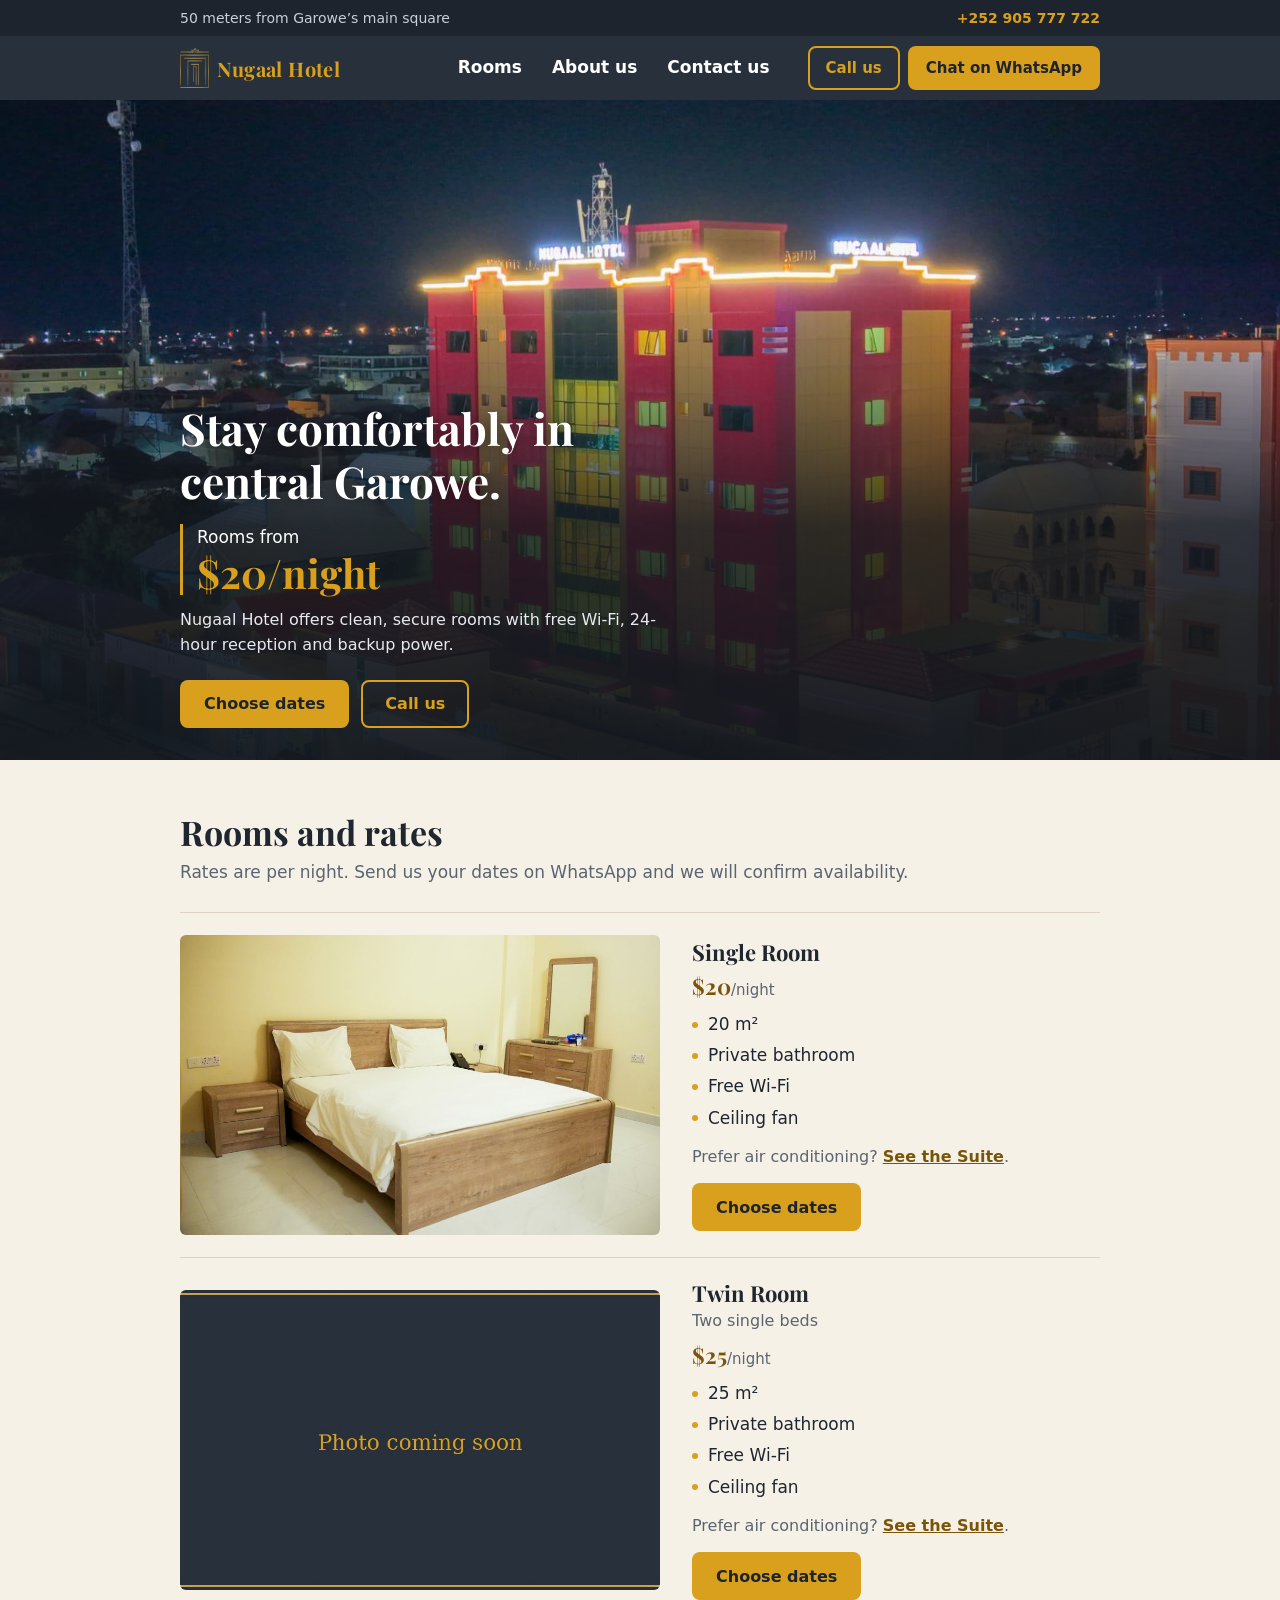
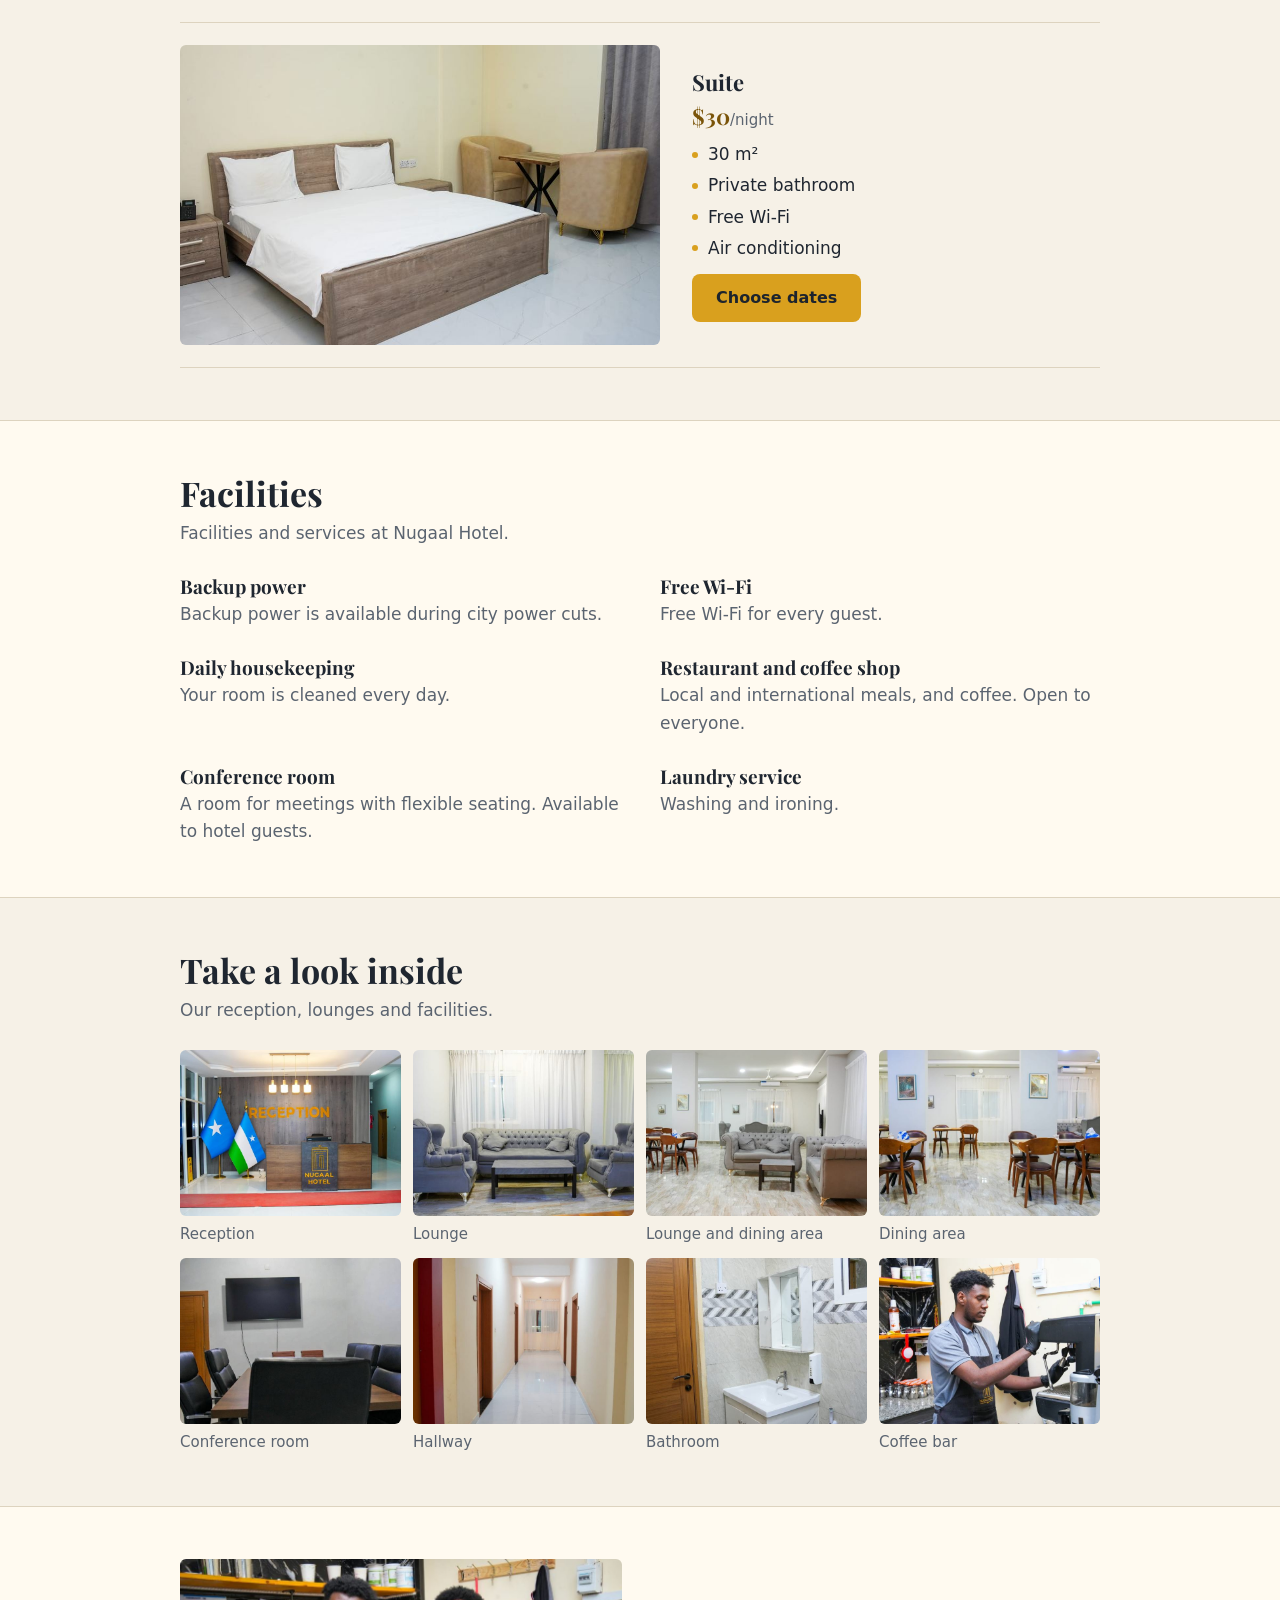
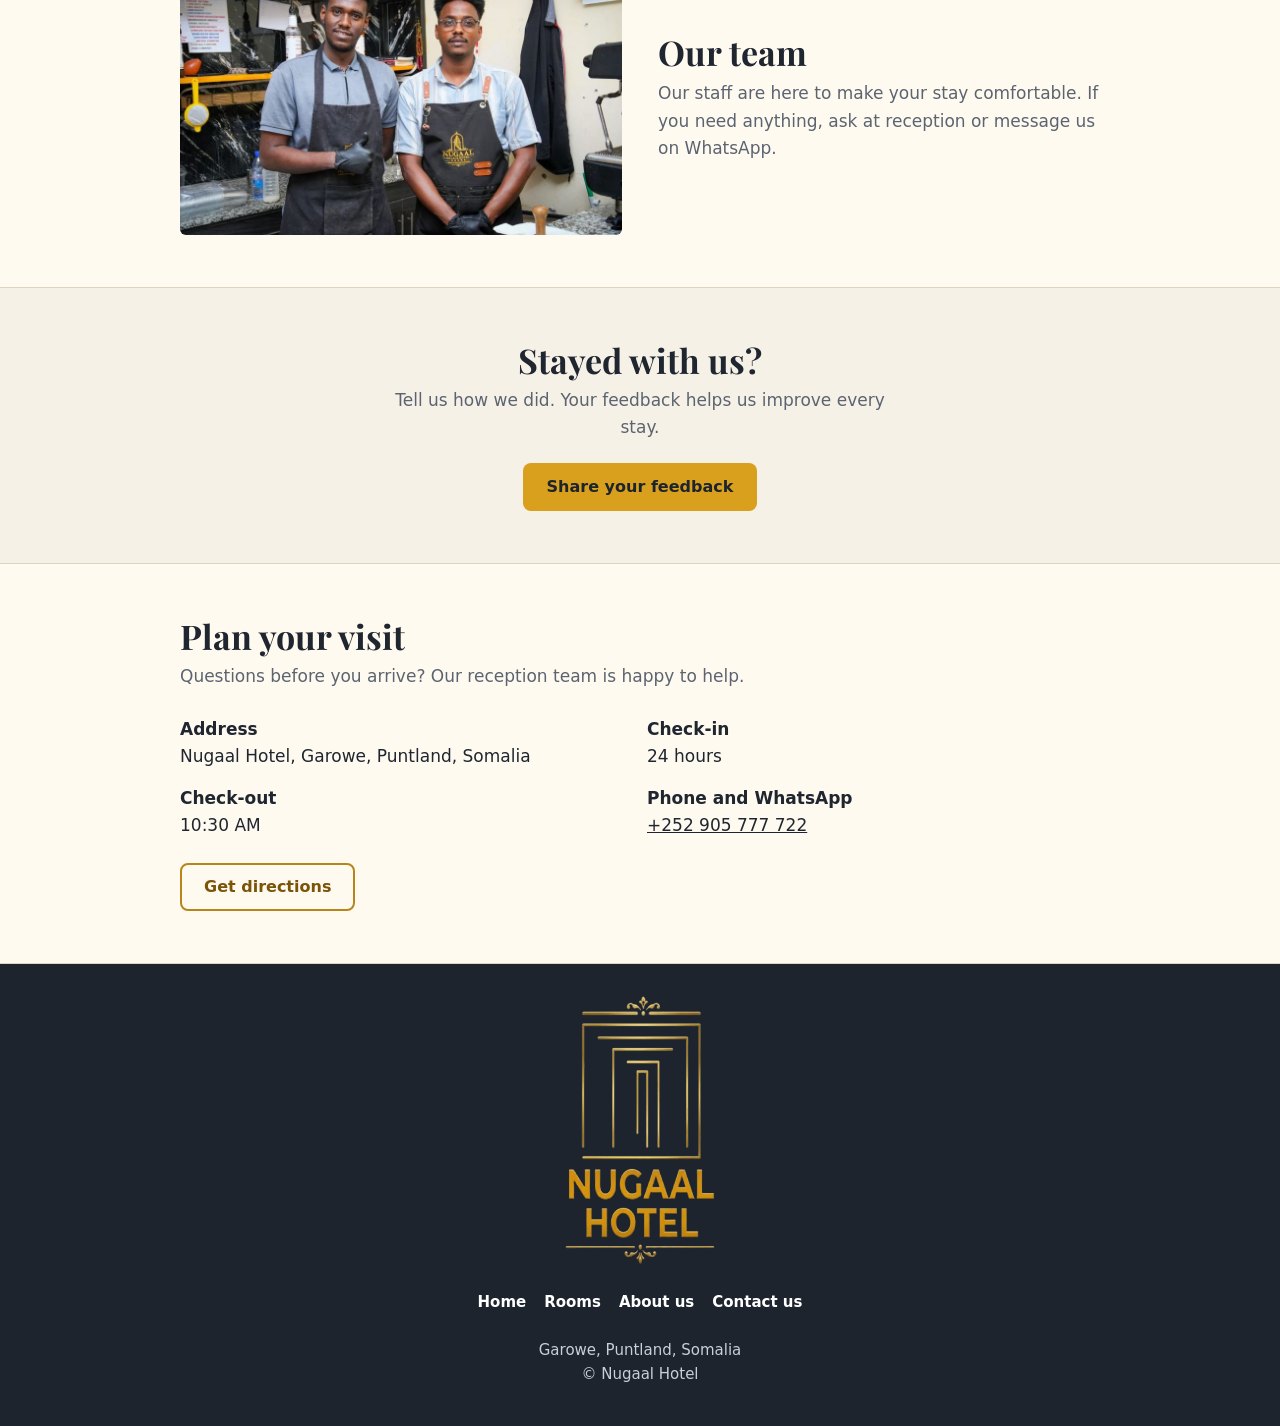
==== commit 19b93ba7: "Update index.html" ====
--- a/index.html
+++ b/index.html
@@ -59,7 +59,7 @@
 .intro h1{font-size:clamp(24px,7vw,44px);text-shadow:0 1px 14px rgba(0,0,0,.45)}
 .intro .hl{margin:16px 0 12px;padding-left:14px;border-left:3px solid var(--amber);color:#fff;font-size:17px}
 .intro .hl strong{display:block;font:700 clamp(28px,8vw,40px)/1.1 var(--serif);color:var(--amber)}
-.intro .lead{max-width:44ch;color:#e6eaef;margin:0 0 22px;font-size:16px}
+.intro .lead{max-width:50ch;color:#e6eaef;margin:0 0 22px;font-size:16px}
 .cta{display:flex;flex-wrap:wrap;gap:12px}
 @keyframes rise{from{opacity:0;transform:translateY(14px)}to{opacity:1;transform:none}}
 .intro h1,.intro .hl,.intro .lead,.intro .cta{opacity:0;animation:rise .9s ease-out forwards}
@@ -79,7 +79,7 @@
 .spec li::before{content:"";width:6px;height:6px;border-radius:50%;background:var(--amber);flex:none}
 .room p.upsell{margin:0 0 14px;color:var(--mute);font-size:16px}
 .upsell a{color:var(--amber-ink);font-weight:700}
-.room img,.team img,.about img{display:block;width:100%;height:auto;aspect-ratio:16/9;object-fit:cover;border-radius:6px}
+.room img,.team img,.about img{display:block;width:100%;height:auto;aspect-ratio:3/2;object-fit:cover;border-radius:6px}
 dl{margin:0;display:grid;gap:18px}
 dt{font:700 19px var(--serif)}
 dd{margin:2px 0 0;color:var(--mute);max-width:56ch}
@@ -127,7 +127,8 @@
 .bar{justify-content:flex-start}
 .bar .call{display:inline-flex}
 .mnav{display:none}
-.room{grid-template-columns:260px 1fr;gap:24px;align-items:center}
+.room{grid-template-columns:minmax(0,480px) 1fr;gap:32px;align-items:center}
+.room img,.team img,.about img{aspect-ratio:16/10}
 dl{grid-template-columns:1fr 1fr;gap:26px 40px}
 .g{grid-template-columns:repeat(4,1fr)}
 .team,.about{grid-template-columns:1fr 1fr;gap:36px}
@@ -140,16 +141,16 @@
 </style>
 </head>
 <body>
-<div class="topbar"><div class="wrap"><span>50 meters from Garowe’s main square</span><span>Reception open 24 hours<a href="tel:+252905777722">+252 905 777 722</a></span></div></div>
+<div class="topbar"><div class="wrap"><span>50 meters from Garowe’s main square</span><a href="tel:+252905777722">+252 905 777 722</a></div></div>
 <header>
 <div class="wrap bar">
 <a class="brand" href="index.html"><img src="images/logo-mark.png" alt="" width="29" height="40"><span class="bn">Nugaal Hotel</span></a>
-<nav class="dnav" aria-label="Main menu"><a href="index.html#rooms">Rooms</a><a href="about.html">About</a><a href="contact.html">Contact</a></nav>
+<nav class="dnav" aria-label="Main menu"><a href="index.html#rooms">Rooms</a><a href="about.html">About us</a><a href="contact.html">Contact us</a></nav>
 <div class="actions">
 <a class="btn call" href="tel:+252905777722">Call us</a>
 <a class="btn wa" href="https://wa.me/252905777722?text=Hello%20Nugaal%20Hotel%2C%20I%20would%20like%20to%20ask%20about%20a%20room."><span class="long">Chat on </span>WhatsApp</a>
 <details class="mnav"><summary aria-label="Menu"><span></span></summary>
-<div class="panel"><a href="index.html#rooms">Rooms</a><a href="about.html">About</a><a href="contact.html">Contact</a><a href="tel:+252905777722">Call us</a></div>
+<div class="panel"><a href="index.html#rooms">Rooms</a><a href="about.html">About us</a><a href="contact.html">Contact us</a><a href="tel:+252905777722">Call us</a></div>
 </details>
 </div>
 </div>
@@ -159,7 +160,7 @@
 <div class="intro"><div class="wrap">
 <h1>Stay comfortably in<br>central Garowe.</h1>
 <p class="hl"><span>Rooms from</span> <strong>$20/night</strong></p>
-<p class="lead">Clean, secure rooms with free Wi-Fi, 24-hour reception and backup power.</p>
+<p class="lead">Nugaal Hotel offers clean, secure rooms with free Wi-Fi, 24-hour reception and backup power.</p>
 <div class="cta">
 <a class="btn wa js-book" data-room="" href="https://wa.me/252905777722?text=Hello%20Nugaal%20Hotel%2C%20I%20would%20like%20to%20book%20a%20room.%20My%20dates%20are%3A%20">Choose dates</a>
 <a class="btn call" href="tel:+252905777722">Call us</a>
@@ -205,14 +206,13 @@
 
 <section class="alt" id="facilities"><div class="wrap">
 <h2>Facilities</h2>
-<p class="sub">What is included at Nugaal Hotel.</p>
+<p class="sub">Facilities and services at Nugaal Hotel.</p>
 <dl>
-<div><dt>24-hour reception</dt><dd>Our team is at reception day and night. Check in at any time.</dd></div>
 <div><dt>Backup power</dt><dd>Backup power is available during city power cuts.</dd></div>
 <div><dt>Free Wi-Fi</dt><dd>Free Wi-Fi for every guest.</dd></div>
 <div><dt>Daily housekeeping</dt><dd>Your room is cleaned every day.</dd></div>
 <div><dt>Restaurant and coffee shop</dt><dd>Local and international meals, and coffee. Open to everyone.</dd></div>
-<div><dt>Conference room</dt><dd>A room for meetings, with flexible seating, for hotel guests.</dd></div>
+<div><dt>Conference room</dt><dd>A room for meetings with flexible seating. Available to hotel guests.</dd></div>
 <div><dt>Laundry service</dt><dd>Washing and ironing.</dd></div>
 </dl>
 </div></section>
@@ -247,9 +247,8 @@
 <h2>Plan your visit</h2>
 <p class="sub">Questions before you arrive? Our reception team is happy to help.</p>
 <ul class="facts">
-<li><b>Address</b>Nugaal Hotel, Garowe, Puntland, Somalia. 50 meters from the main square.</li>
-<li><b>Reception</b>24 hours a day</li>
-<li><b>Check-in</b>Any time, day or night</li>
+<li><b>Address</b>Nugaal Hotel, Garowe, Puntland, Somalia</li>
+<li><b>Check-in</b>24 hours</li>
 <li><b>Check-out</b>10:30 AM</li>
 <li><b>Phone and WhatsApp</b><a href="tel:+252905777722">+252 905 777 722</a></li>
 </ul>
@@ -261,15 +260,15 @@
 
 <footer>
 <img src="images/logo-full.png" alt="Nugaal Hotel logo" width="150" height="268">
-<nav aria-label="Footer"><a href="index.html">Home</a><a href="index.html#rooms">Rooms</a><a href="about.html">About</a><a href="contact.html">Contact</a></nav>
+<nav aria-label="Footer"><a href="index.html">Home</a><a href="index.html#rooms">Rooms</a><a href="about.html">About us</a><a href="contact.html">Contact us</a></nav>
 <div>Garowe, Puntland, Somalia</div>
 <div>© Nugaal Hotel</div>
 </footer>
 <a class="btn wa float" href="https://wa.me/252905777722?text=Hello%20Nugaal%20Hotel%2C%20I%20would%20like%20to%20ask%20about%20a%20room.">Chat on WhatsApp</a>
 <dialog id="book" aria-labelledby="bk-title">
 <form id="bk-form" novalidate>
-<h2 id="bk-title">Request a room</h2>
-<p class="bk-note">Choose your dates and we will confirm availability on WhatsApp.</p>
+<h2 id="bk-title">Choose your dates</h2>
+<p class="bk-note">We will confirm availability on WhatsApp.</p>
 <label for="bk-room">Room</label>
 <select id="bk-room"><option value="">Not sure yet, please advise</option><option>Single Room</option><option>Twin Room</option><option>Suite</option></select>
 <label for="bk-in">Check-in date</label>
@@ -278,7 +277,7 @@
 <input type="date" id="bk-out">
 <label for="bk-g">Guests</label>
 <select id="bk-g"><option value="1">1 guest</option><option value="2">2 guests</option><option value="3">3 guests</option><option value="4">4 guests</option><option value="5">5 guests</option><option value="6">6 guests</option><option value="7">7 guests</option><option value="8">8 guests</option></select>
-<p class="bk-sum" id="bk-sum" aria-live="polite">Reception is open 24 hours. Check-out is 10:30 AM.</p>
+<p class="bk-sum" id="bk-sum" aria-live="polite">Check-in: 24 hours. Check-out: 10:30 AM.</p>
 <button type="submit" class="btn wa">Send on WhatsApp</button>
 <button type="button" class="bk-cancel" id="bk-x">Cancel</button>
 </form>
@@ -302,8 +301,8 @@
 function fm(v){return new Date(v+"T00:00:00Z").toLocaleDateString("en-GB",{weekday:"short",day:"numeric",month:"short",year:"numeric",timeZone:"UTC"})}
 function nn(){return Math.round((Date.parse($("bk-out").value)-Date.parse($("bk-in").value))/864e5)}
 function say(t,err){var s=$("bk-sum");s.textContent=t;s.className="bk-sum"+(err?" err":"")}
-var base="Reception is open 24 hours. Check-out is 10:30 AM.";
-function sum(){var n=nn();if($("bk-in").value&&$("bk-out").value&&n>0){say(n+(n===1?" night":" nights")+". Check-out is 10:30 AM.")}else{say(base)}}
+var base="Check-in: 24 hours. Check-out: 10:30 AM.";
+function sum(){var n=nn();if($("bk-in").value&&$("bk-out").value&&n>0){say(n+(n===1?" night":" nights")+". Check-out: 10:30 AM.")}else{say(base)}}
 $("bk-in").min=tz;$("bk-out").min=nd(tz);
 $("bk-in").addEventListener("change",function(){var v=this.value;if(v){$("bk-out").min=nd(v);if($("bk-out").value&&$("bk-out").value<=v){$("bk-out").value=""}}sum()});
 $("bk-out").addEventListener("change",sum);
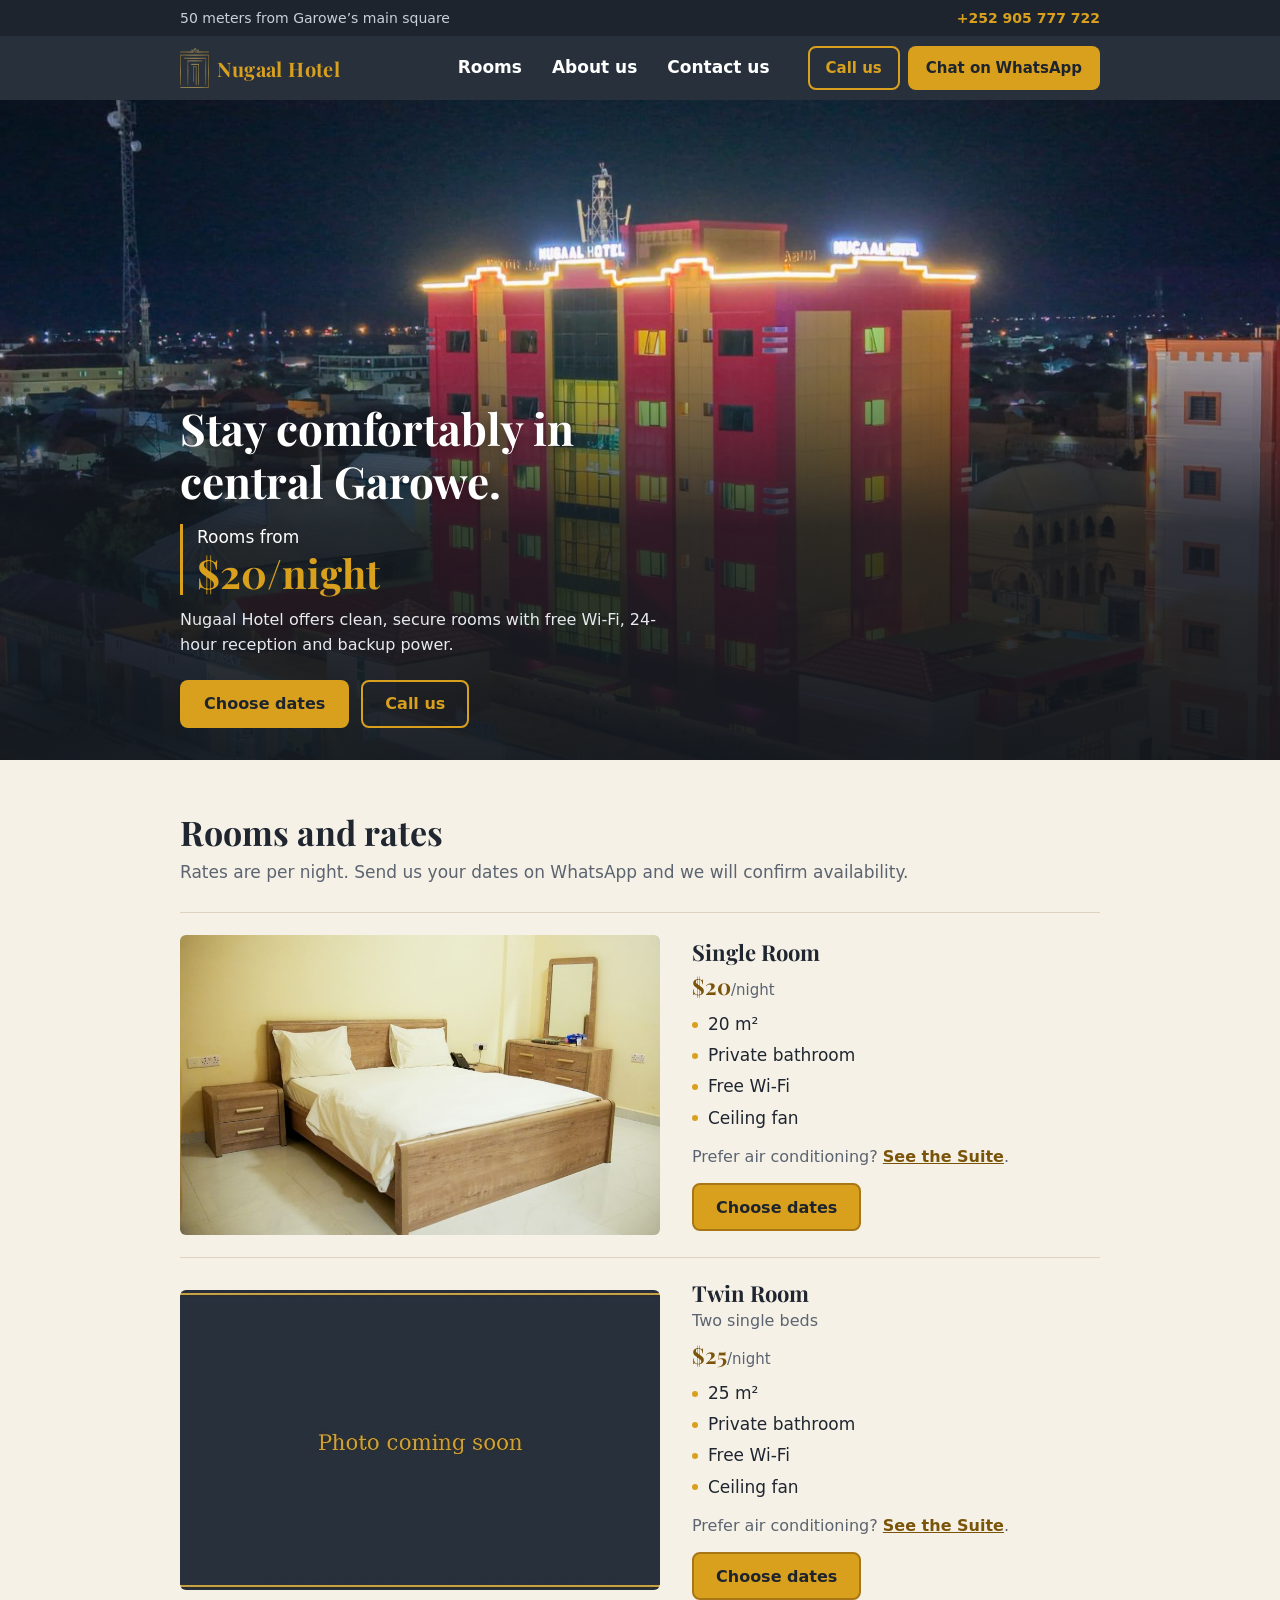
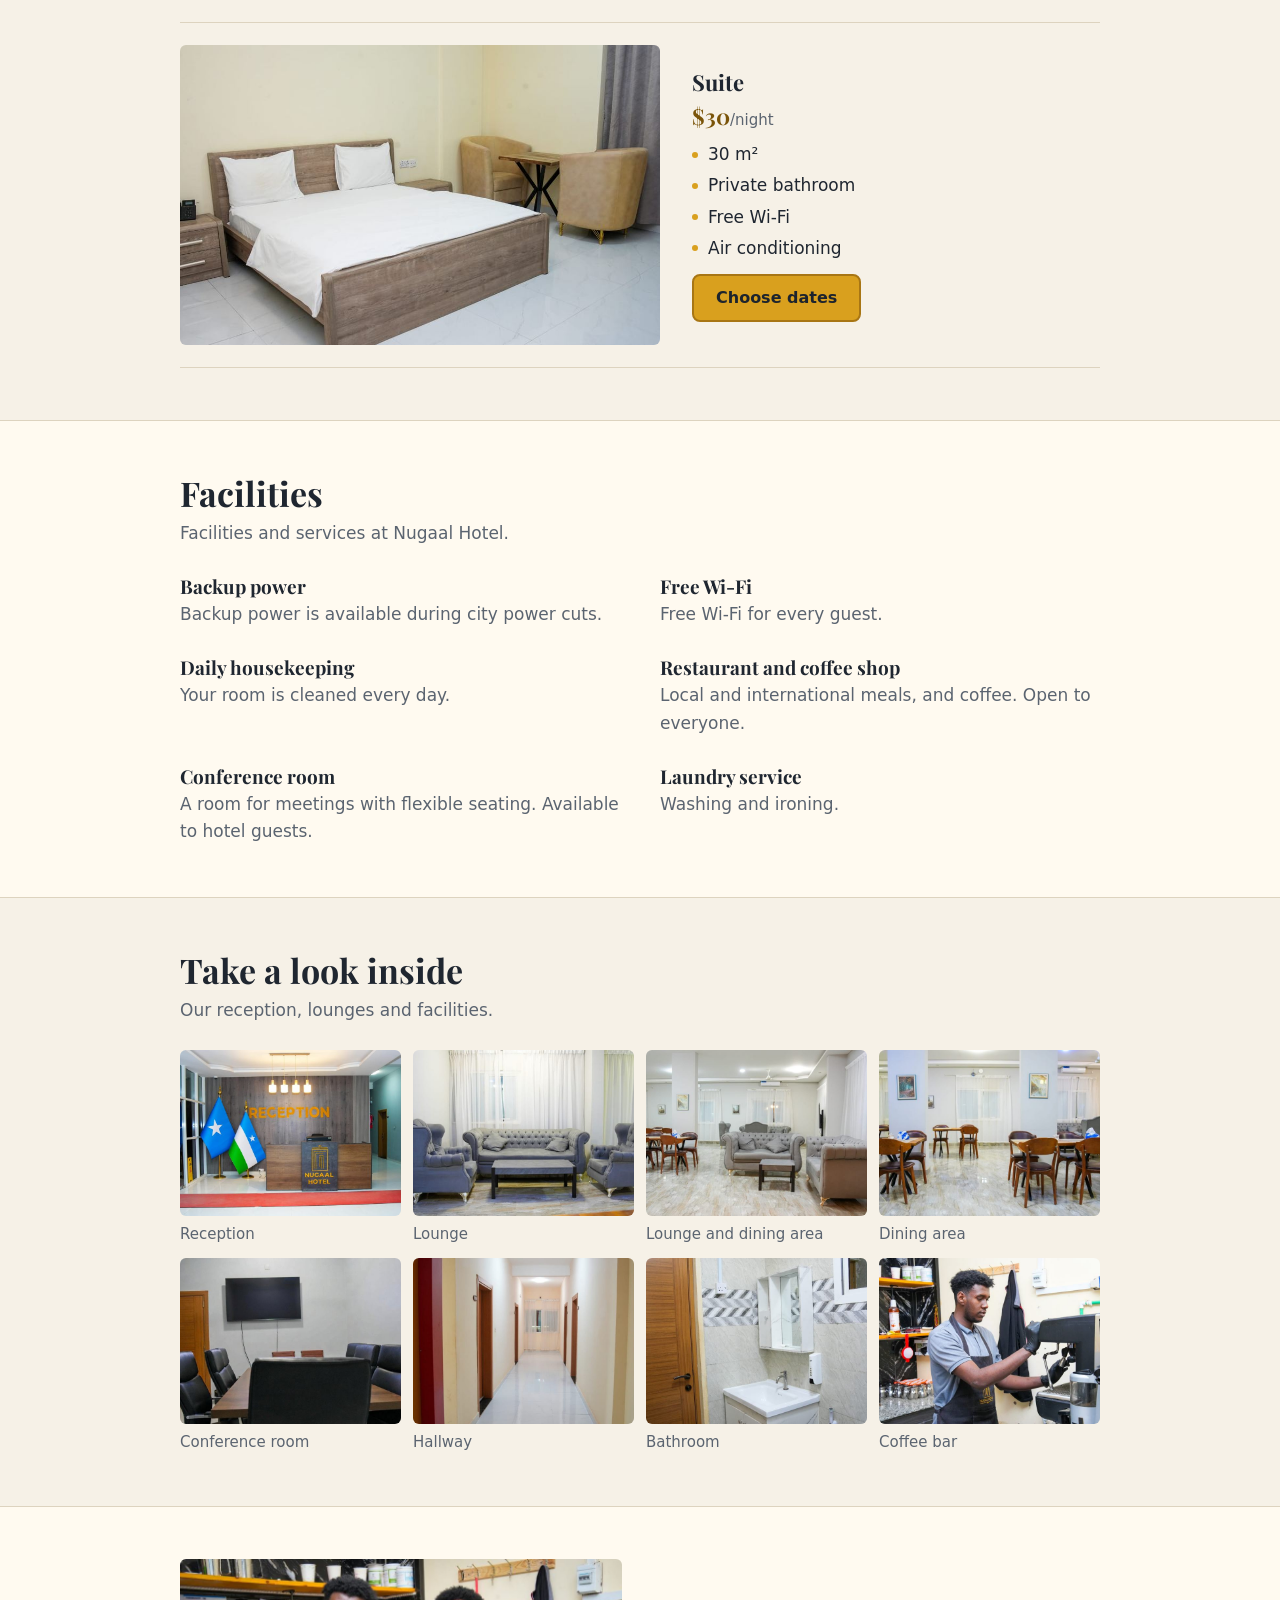
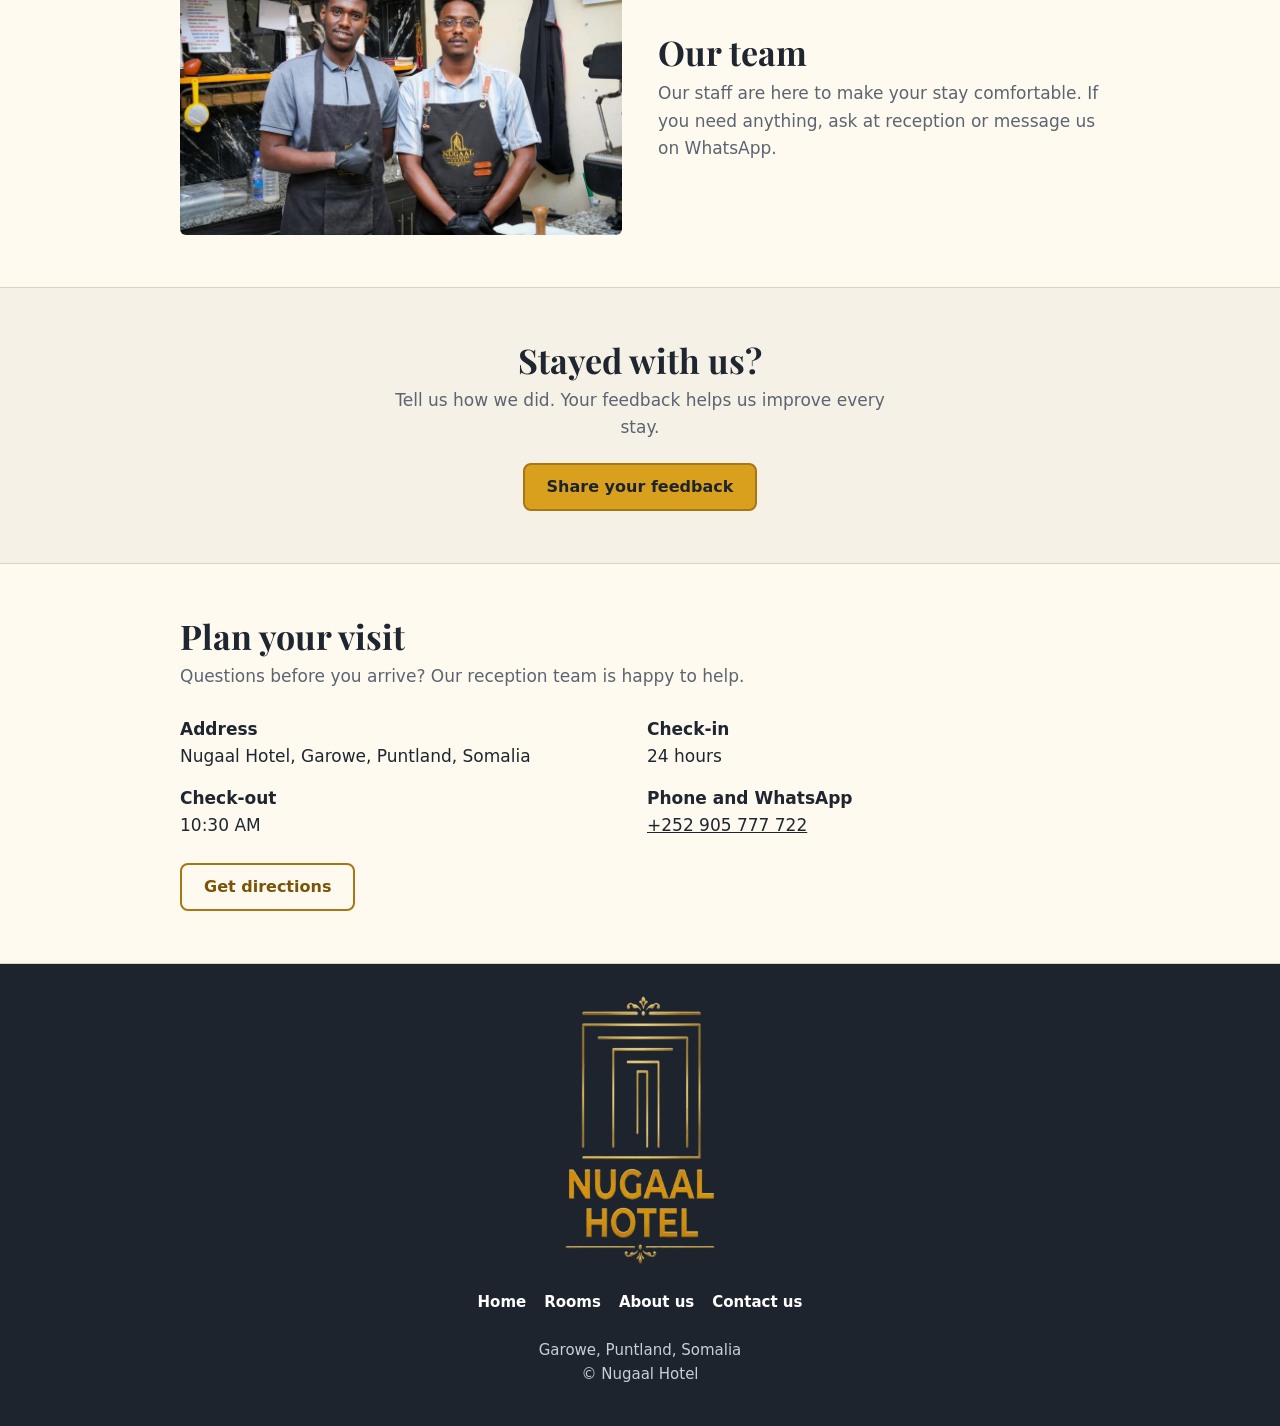
==== commit 7dd80365: "Update index.html" ====
--- a/index.html
+++ b/index.html
@@ -40,7 +40,8 @@
 .wa:hover{background:#e6ad2a}
 .wa:focus-visible{outline:3px solid #fff;outline-offset:2px;box-shadow:0 0 0 6px #1d242d}
 .call{border-color:var(--amber);color:var(--amber)}
-main section .call{color:var(--amber-ink);border-color:#b8851a}
+main section .call{color:var(--amber-ink);border-color:#a87614}
+main section .wa,#bk-form .wa{border-color:#a87614}
 .bar .btn{min-height:44px;padding:0 12px;font-size:15px}
 .bar .call{display:none}
 .bar .long{display:none;margin-right:.3em}
@@ -111,8 +112,8 @@
 #bk-form{padding:22px}
 #bk-form h2{font-size:24px;margin:0 0 6px}
 .bk-note{color:var(--mute);margin:0 0 16px}
-#bk-form label{display:block;font-weight:700;font-size:15px;margin:14px 0 6px}
-#bk-form input,#bk-form select{width:100%;min-height:48px;padding:0 12px;font:inherit;font-size:16px;color:var(--ink);background:var(--bg);border:1px solid var(--line);border-radius:8px}
+#bk-form label{display:block;font-weight:700;font-size:15px;margin:14px 0 6px} 
+#bk-form input,#bk-form select{width:100%;min-height:48px;padding:0 12px;font:inherit;font-size:16px;color:var(--ink);background:var(--bg);border:1px solid #8f8167;border-radius:8px}
 .bk-sum{margin:16px 0;color:var(--mute);min-height:1.6em}
 .bk-sum.err{color:#c2410c;font-weight:700}
 #bk-form .btn{width:100%}
@@ -276,7 +277,7 @@
 <label for="bk-out">Check-out date</label>
 <input type="date" id="bk-out">
 <label for="bk-g">Guests</label>
-<select id="bk-g"><option value="1">1 guest</option><option value="2">2 guests</option><option value="3">3 guests</option><option value="4">4 guests</option><option value="5">5 guests</option><option value="6">6 guests</option><option value="7">7 guests</option><option value="8">8 guests</option></select>
+<select id="bk-g"><option value="1">1 guest</option><option value="2">2 guests</option><option value="3">3 guests</option><option value="4 or more">4 or more guests</option></select>
 <p class="bk-sum" id="bk-sum" aria-live="polite">Check-in: 24 hours. Check-out: 10:30 AM.</p>
 <button type="submit" class="btn wa">Send on WhatsApp</button>
 <button type="button" class="bk-cancel" id="bk-x">Cancel</button>
@@ -302,10 +303,12 @@
 function nn(){return Math.round((Date.parse($("bk-out").value)-Date.parse($("bk-in").value))/864e5)}
 function say(t,err){var s=$("bk-sum");s.textContent=t;s.className="bk-sum"+(err?" err":"")}
 var base="Check-in: 24 hours. Check-out: 10:30 AM.";
-function sum(){var n=nn();if($("bk-in").value&&$("bk-out").value&&n>0){say(n+(n===1?" night":" nights")+". Check-out: 10:30 AM.")}else{say(base)}}
+var P={"Single Room":20,"Twin Room":25,"Suite":30};
+function sum(){var n=nn();if($("bk-in").value&&$("bk-out").value&&n>0){var r=$("bk-room").value,w=n+(n===1?" night":" nights");if(P[r]){say(w+" × $"+P[r]+" = $"+(n*P[r])+" room total. Check-out: 10:30 AM.")}else{say(w+". Rooms from $20 per night. Check-out: 10:30 AM.")}}else{say(base)}}
 $("bk-in").min=tz;$("bk-out").min=nd(tz);
 $("bk-in").addEventListener("change",function(){var v=this.value;if(v){$("bk-out").min=nd(v);if($("bk-out").value&&$("bk-out").value<=v){$("bk-out").value=""}}sum()});
 $("bk-out").addEventListener("change",sum);
+$("bk-room").addEventListener("change",sum);
 Array.prototype.forEach.call(document.querySelectorAll(".js-book"),function(a){a.addEventListener("click",function(e){e.preventDefault();$("bk-room").value=a.getAttribute("data-room")||"";sum();d.showModal()})});
 $("bk-x").addEventListener("click",function(){d.close()});
 d.addEventListener("click",function(e){if(e.target===d){d.close()}});
@@ -315,7 +318,10 @@
 if(!i||!o){say("Please choose both your check-in and check-out dates.",1);return}
 if(nn()<1){say("Check-out must be after check-in.",1);return}
 var r=$("bk-room").value,n=nn();
-var m="Hello Nugaal Hotel, I would like to book "+(r?"the "+r:"a room")+". Check-in: "+fm(i)+". Check-out: "+fm(o)+" ("+n+(n===1?" night":" nights")+"). Guests: "+$("bk-g").value+".";
+var L=["Hello Nugaal Hotel, I would like to book "+(r?"the "+r:"a room")+".","","Room: "+(r?r+" ($"+P[r]+" per night)":"Not sure yet, please advise"),"Check-in: "+fm(i),"Check-out: "+fm(o)+" ("+n+(n===1?" night":" nights")+")"];
+if(P[r]){L.push("Room total: $"+(n*P[r]))}
+L.push("Guests: "+$("bk-g").value);
+var m=L.join("\n");
 window.open("https://wa.me/252905777722?text="+encodeURIComponent(m),"_blank","noopener");
 d.close()});
 })();
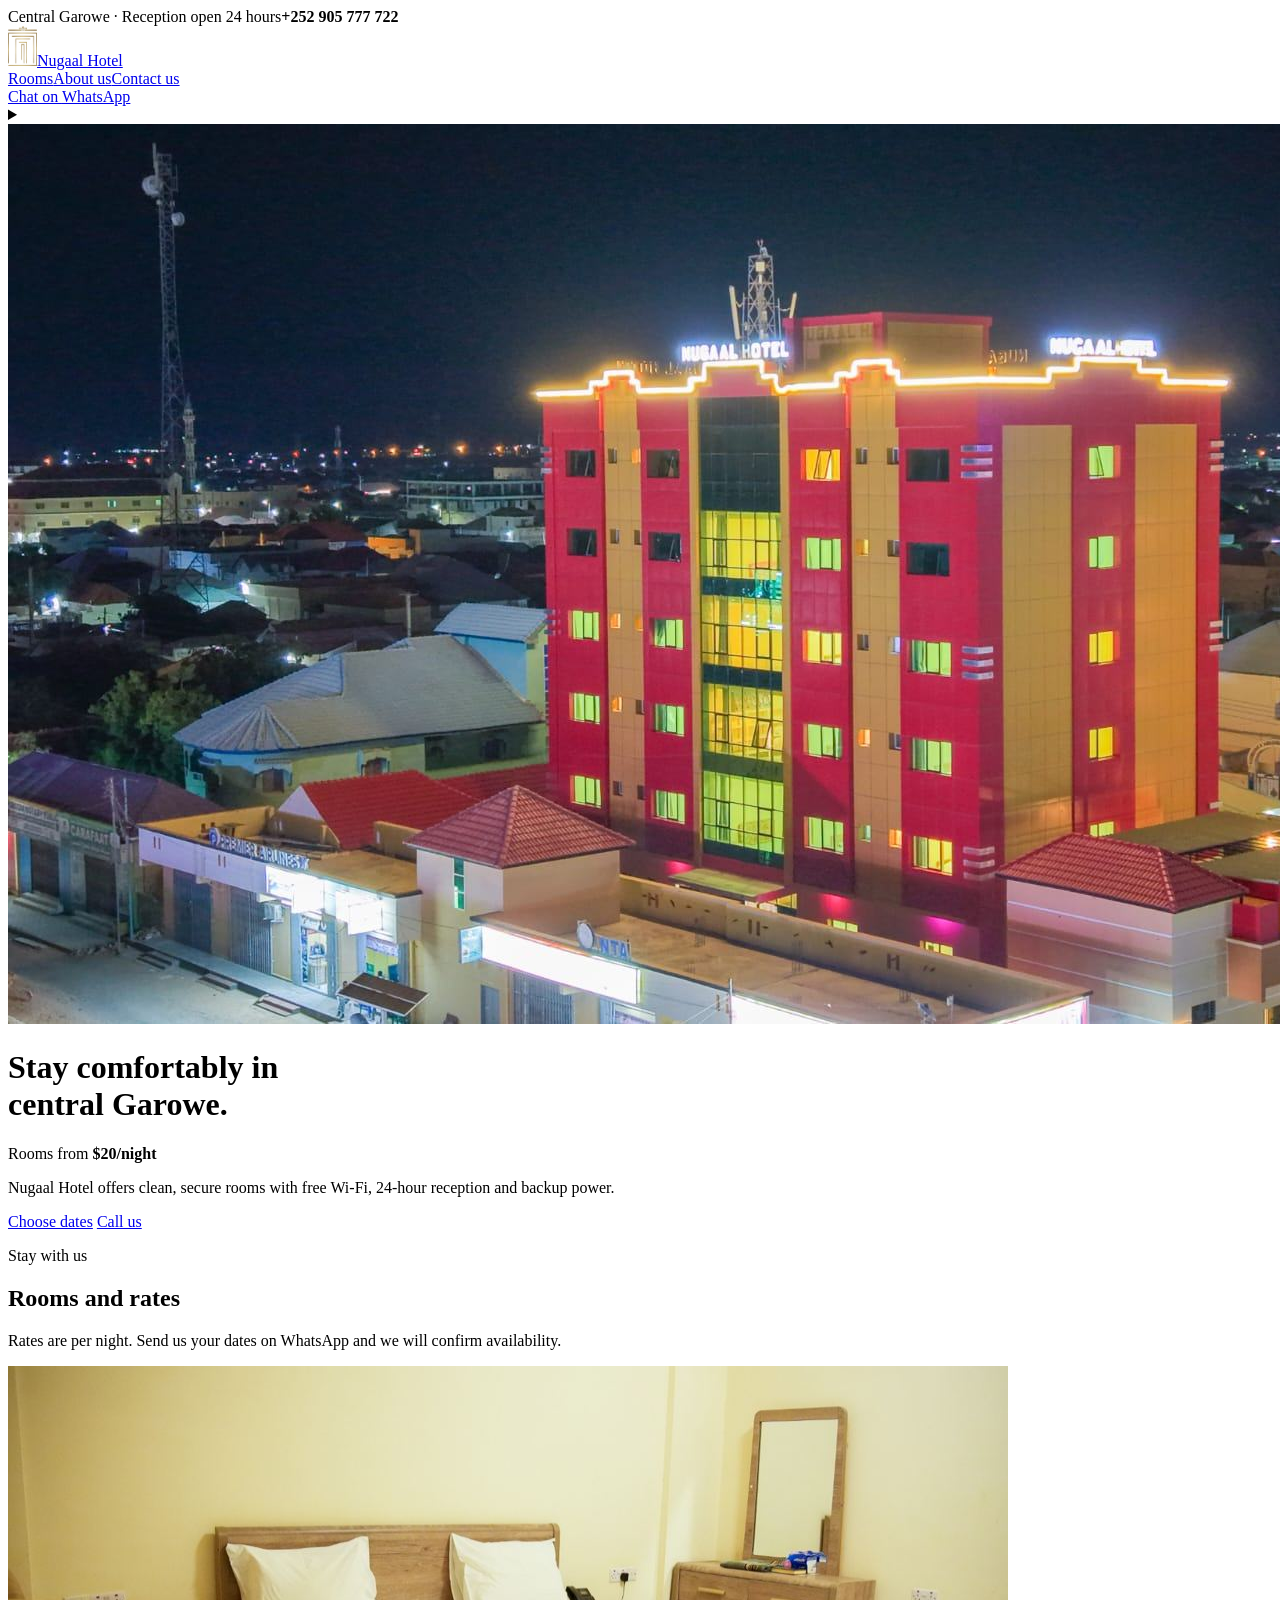
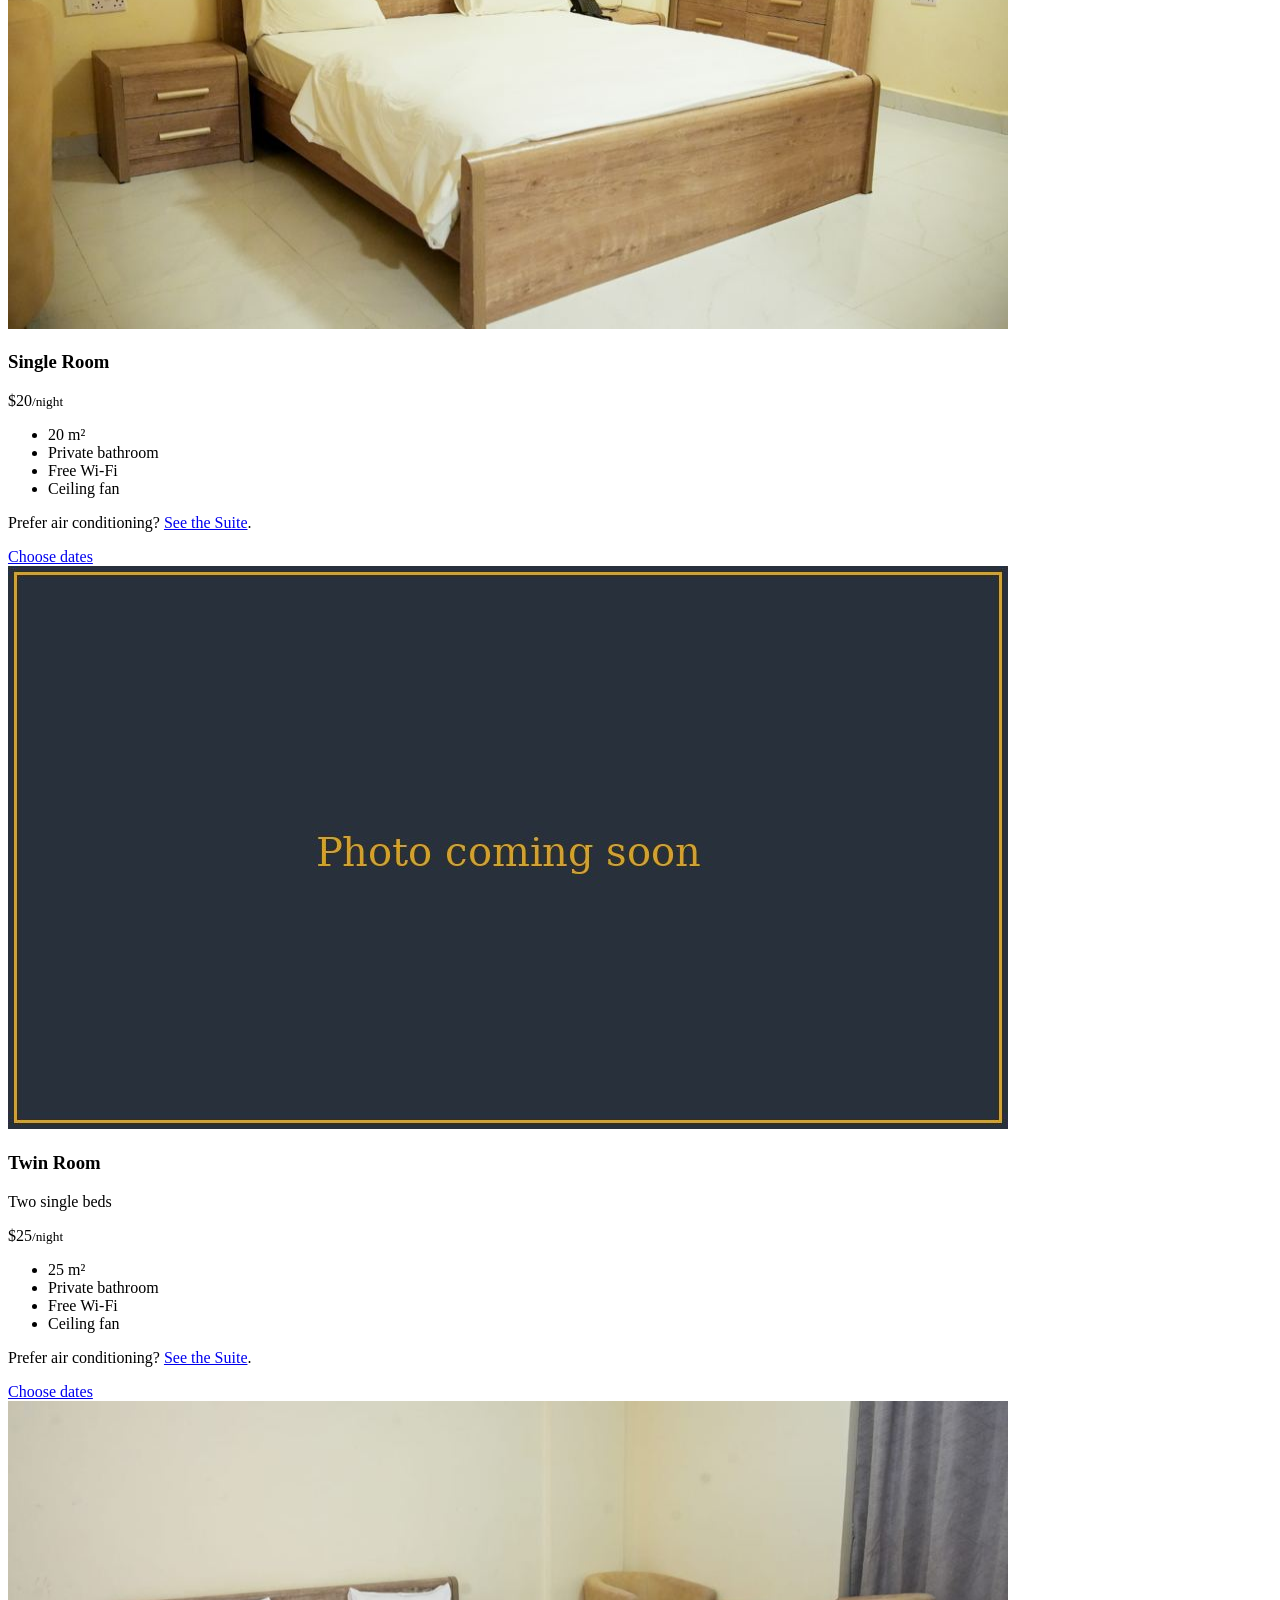
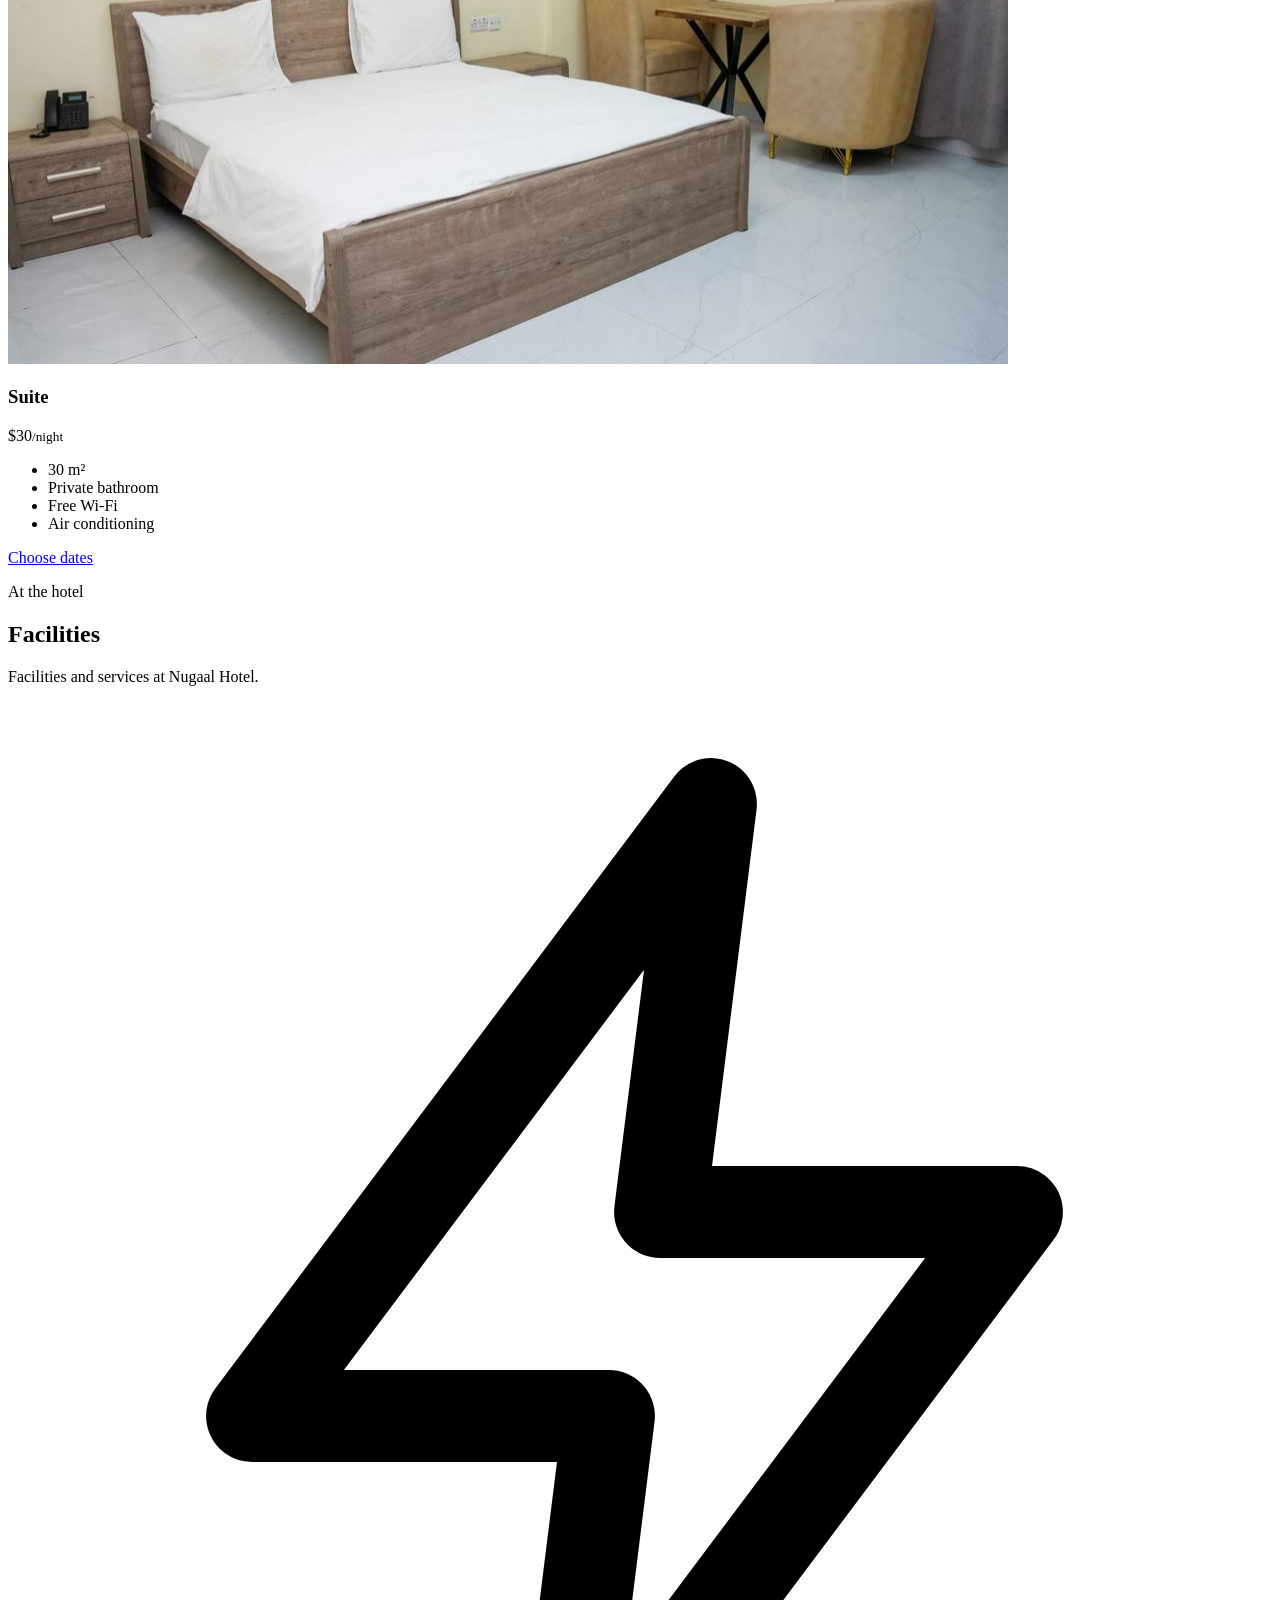
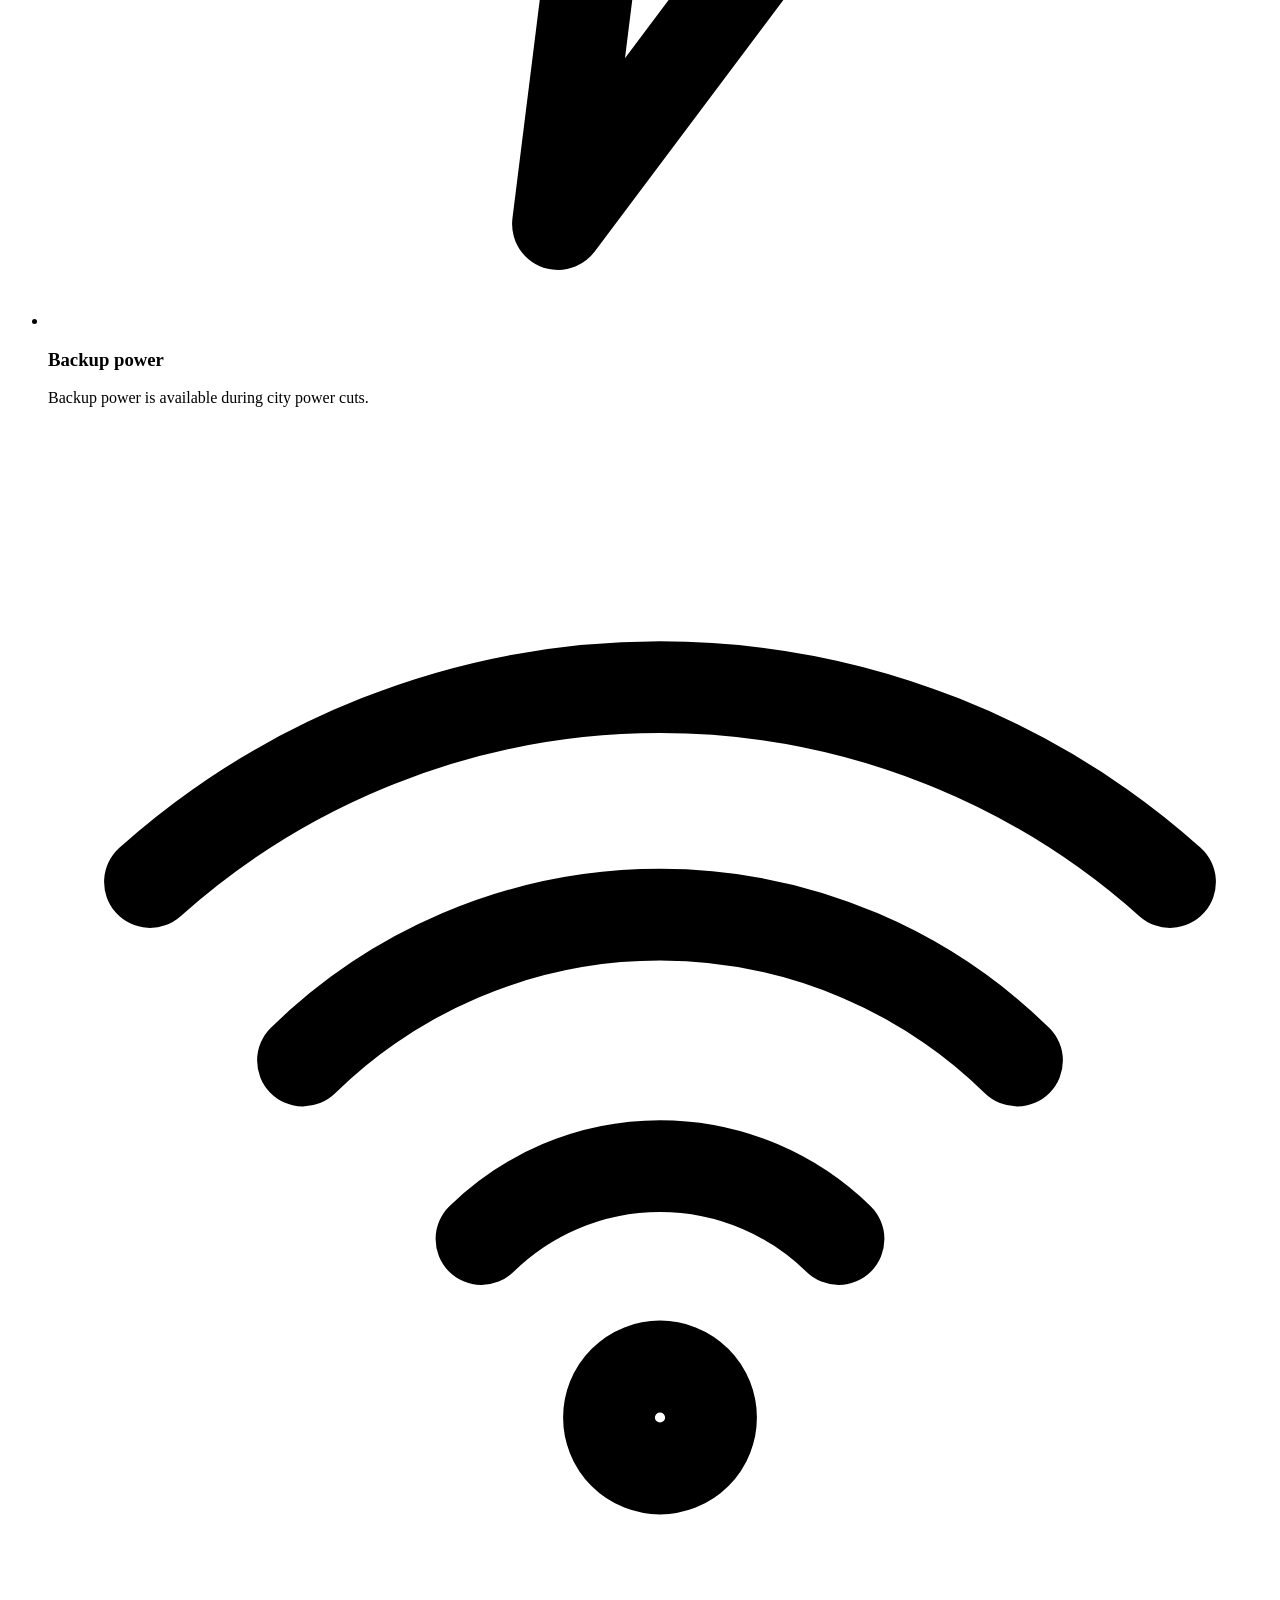
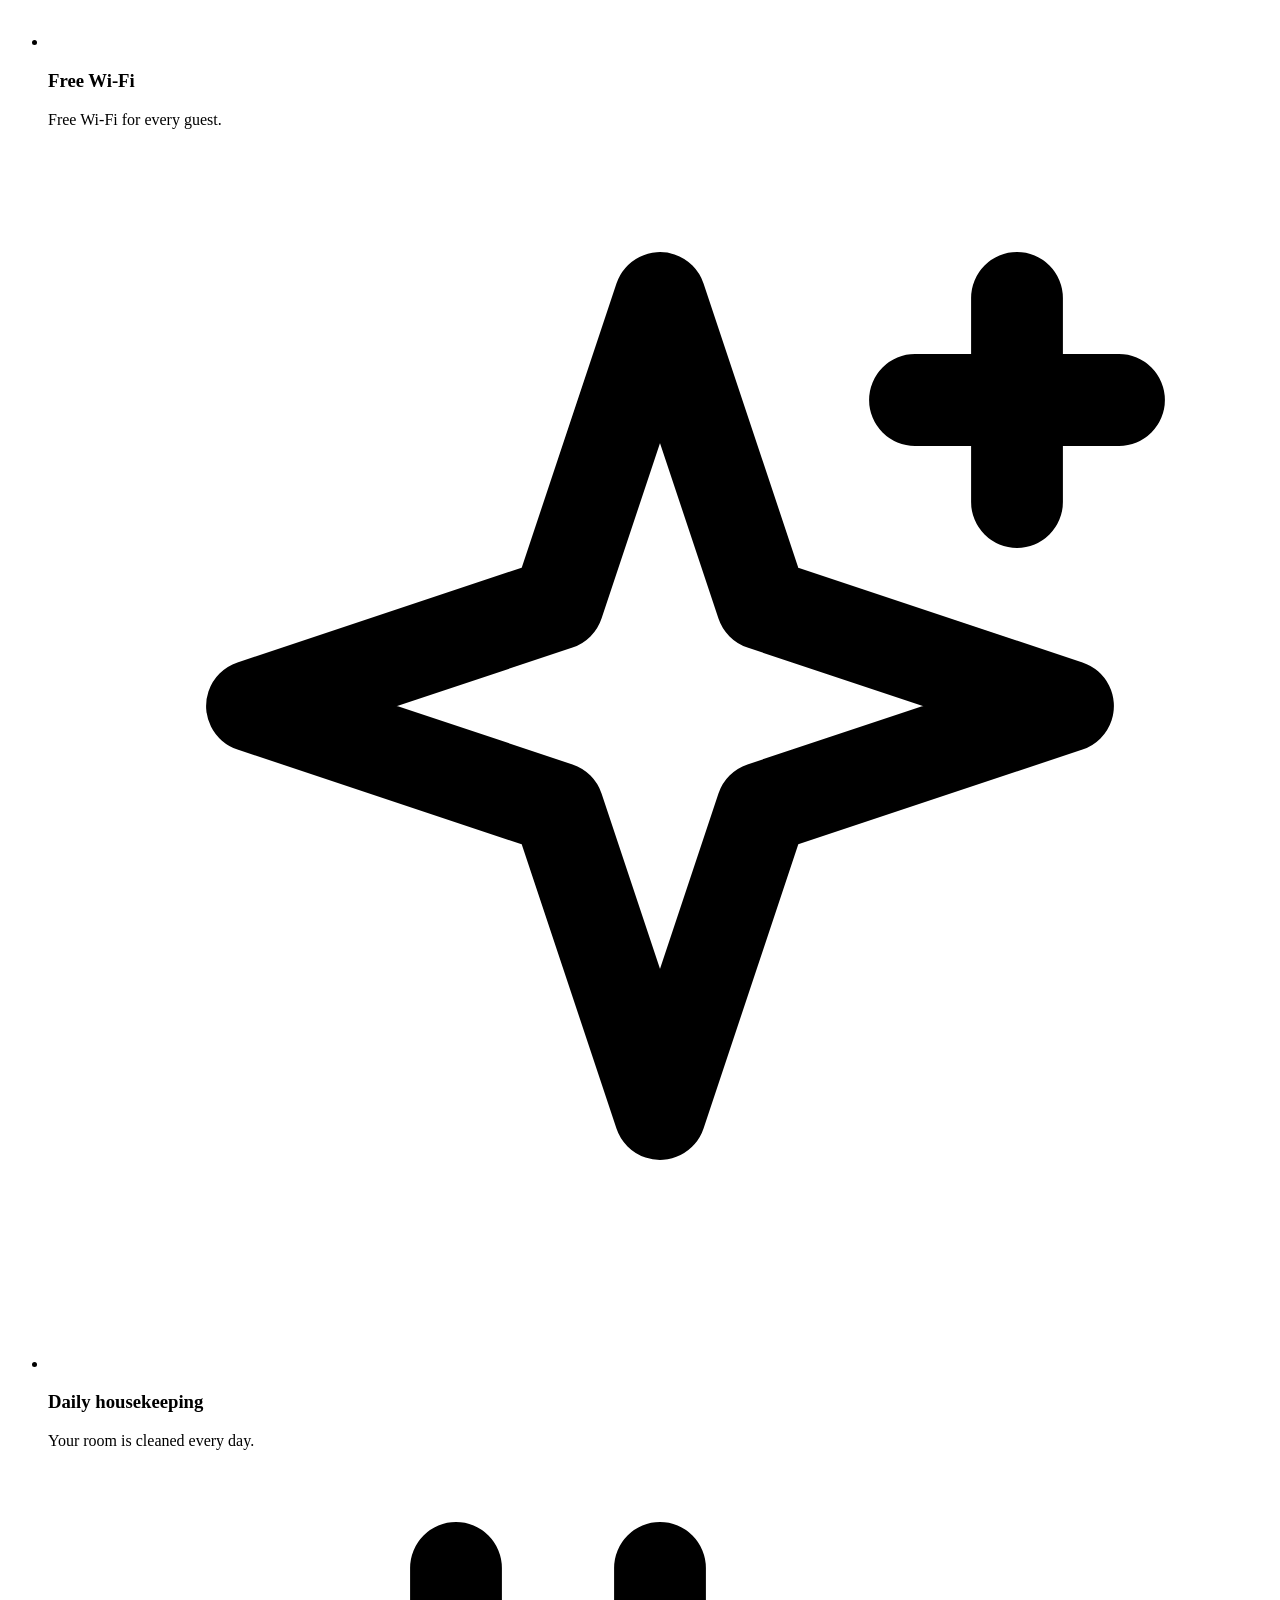
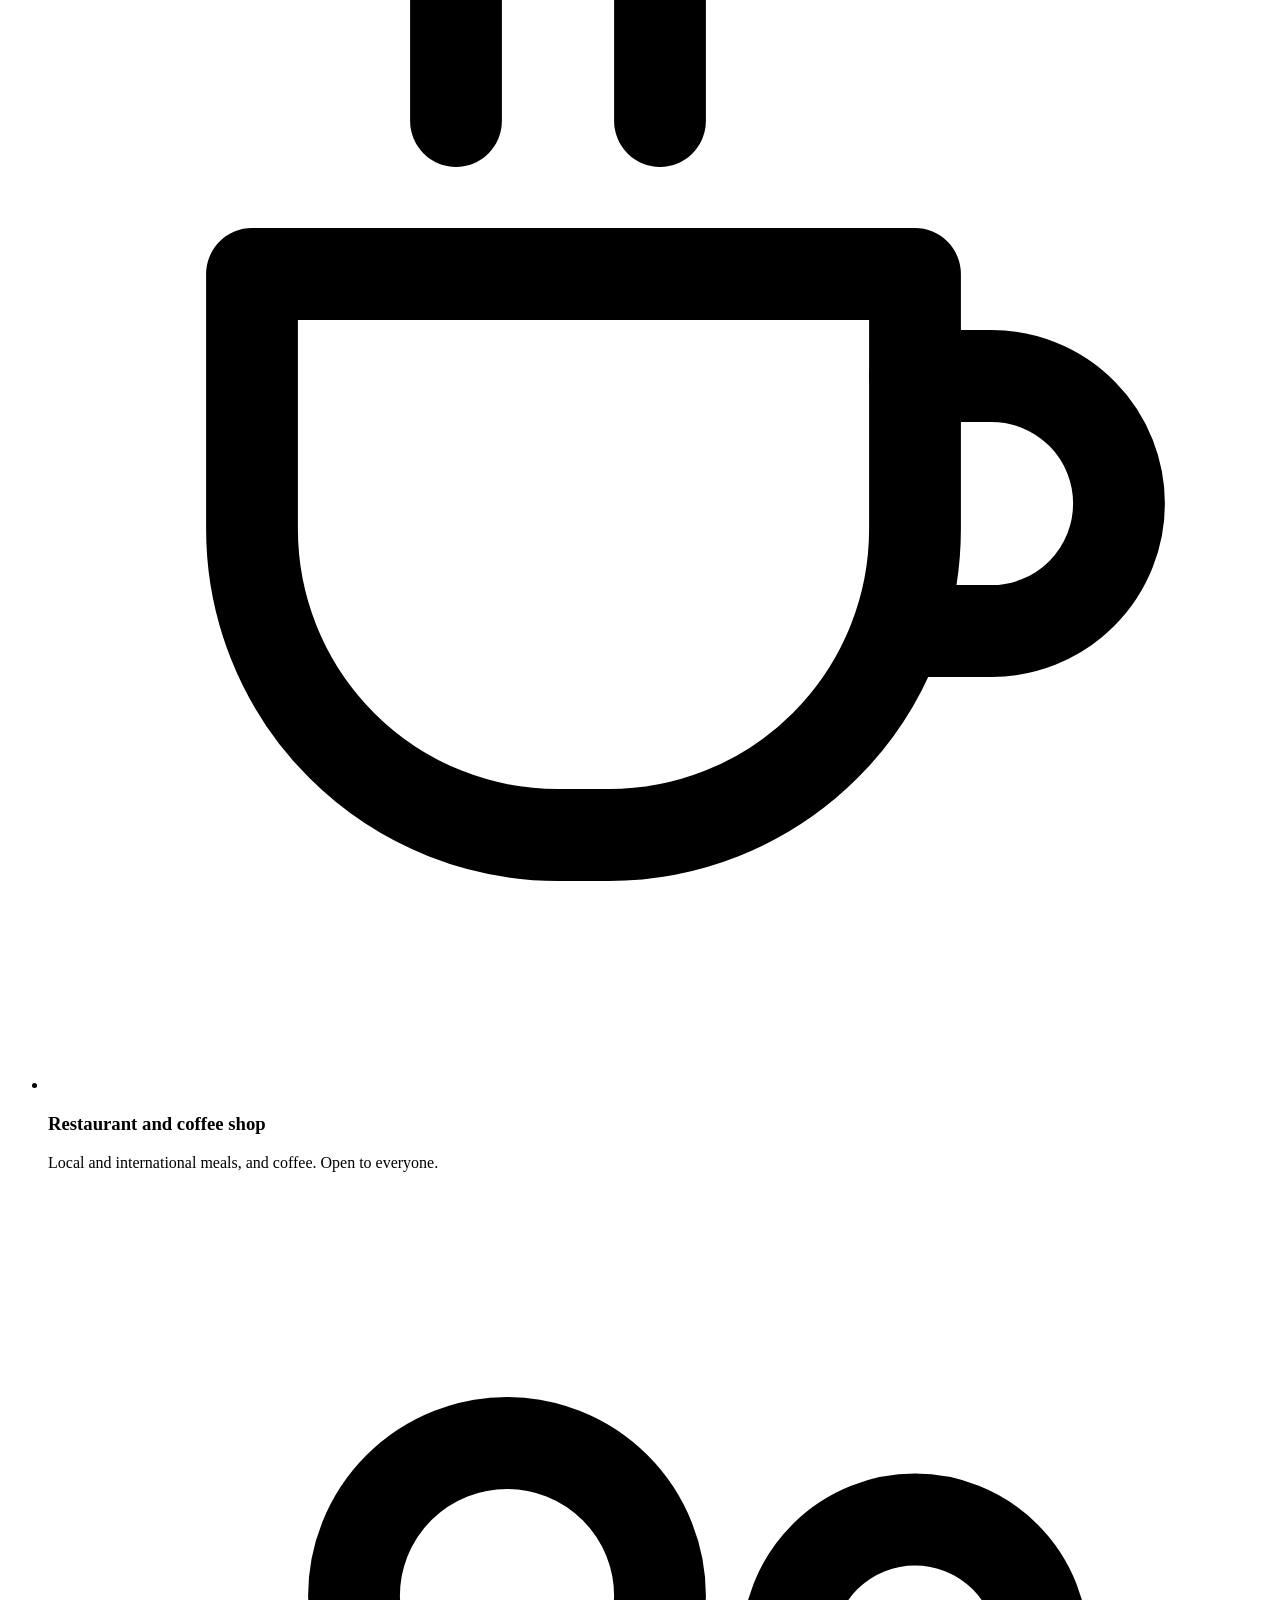
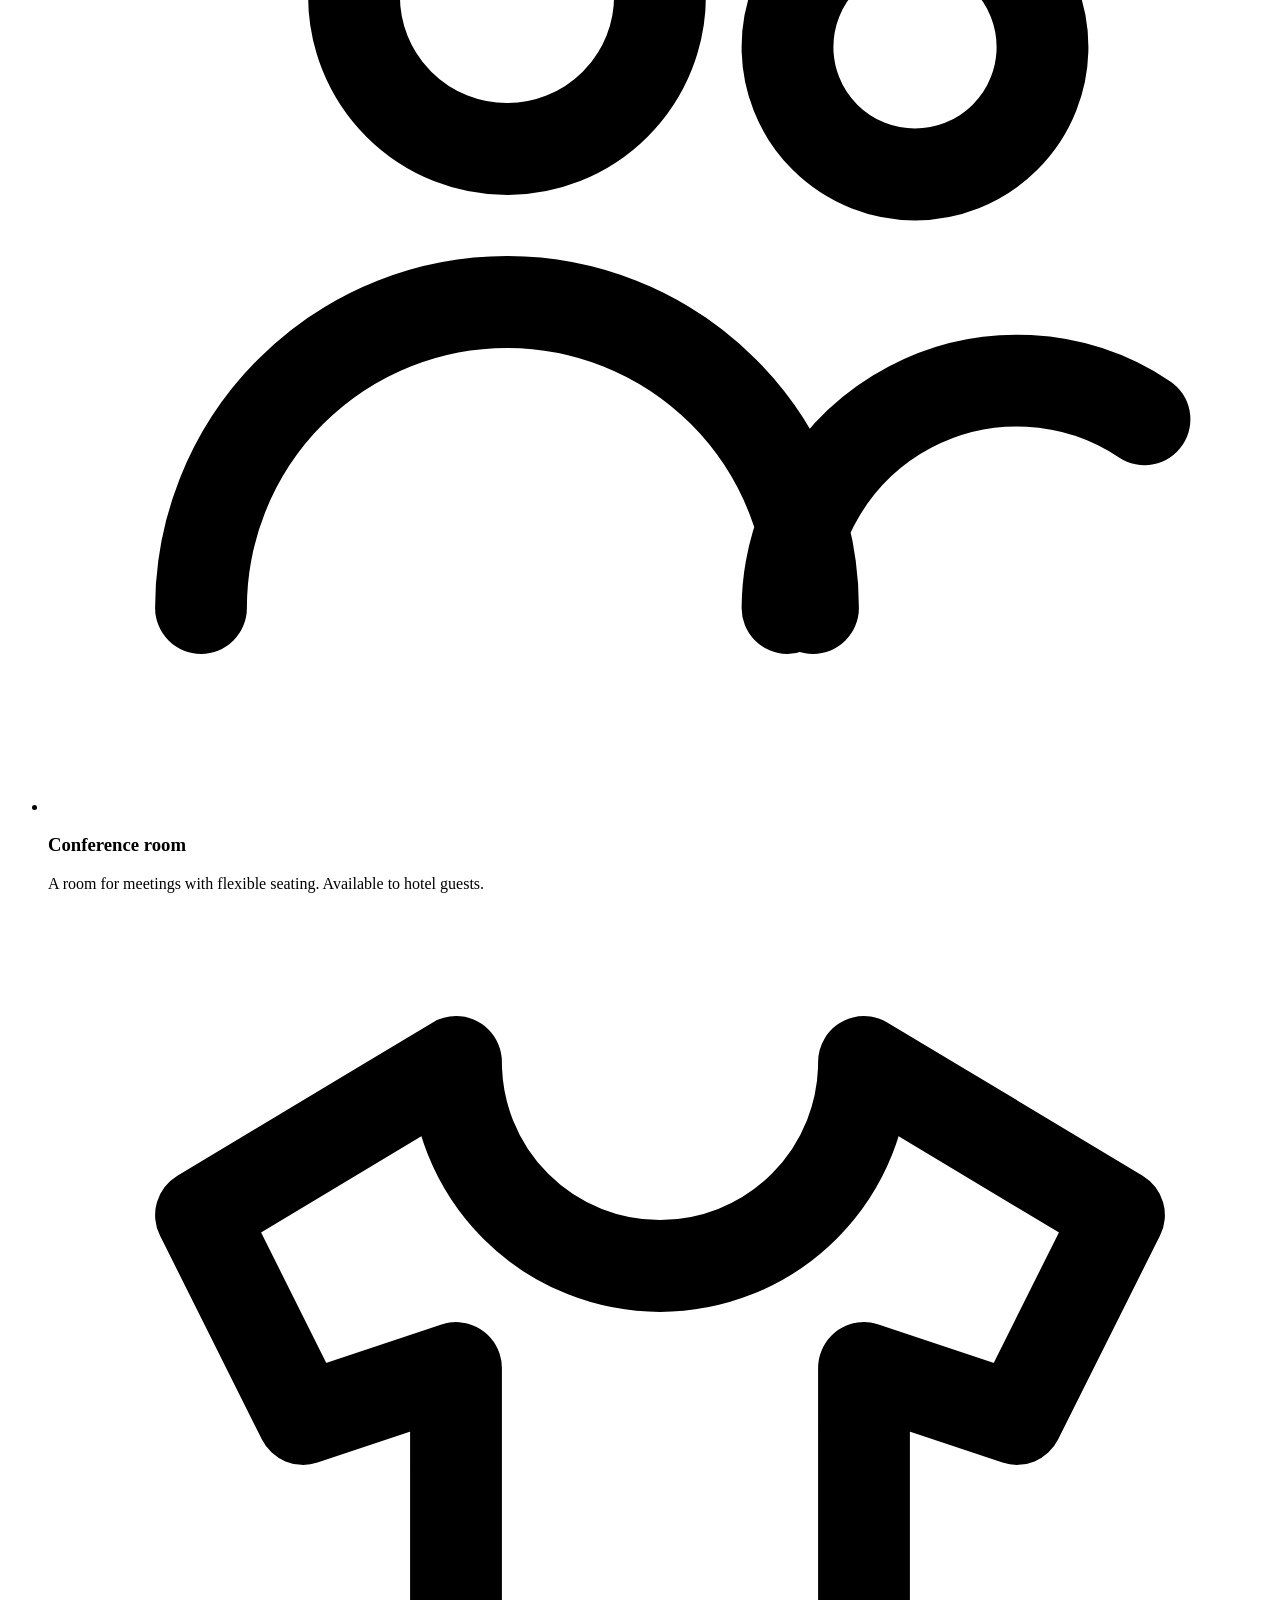
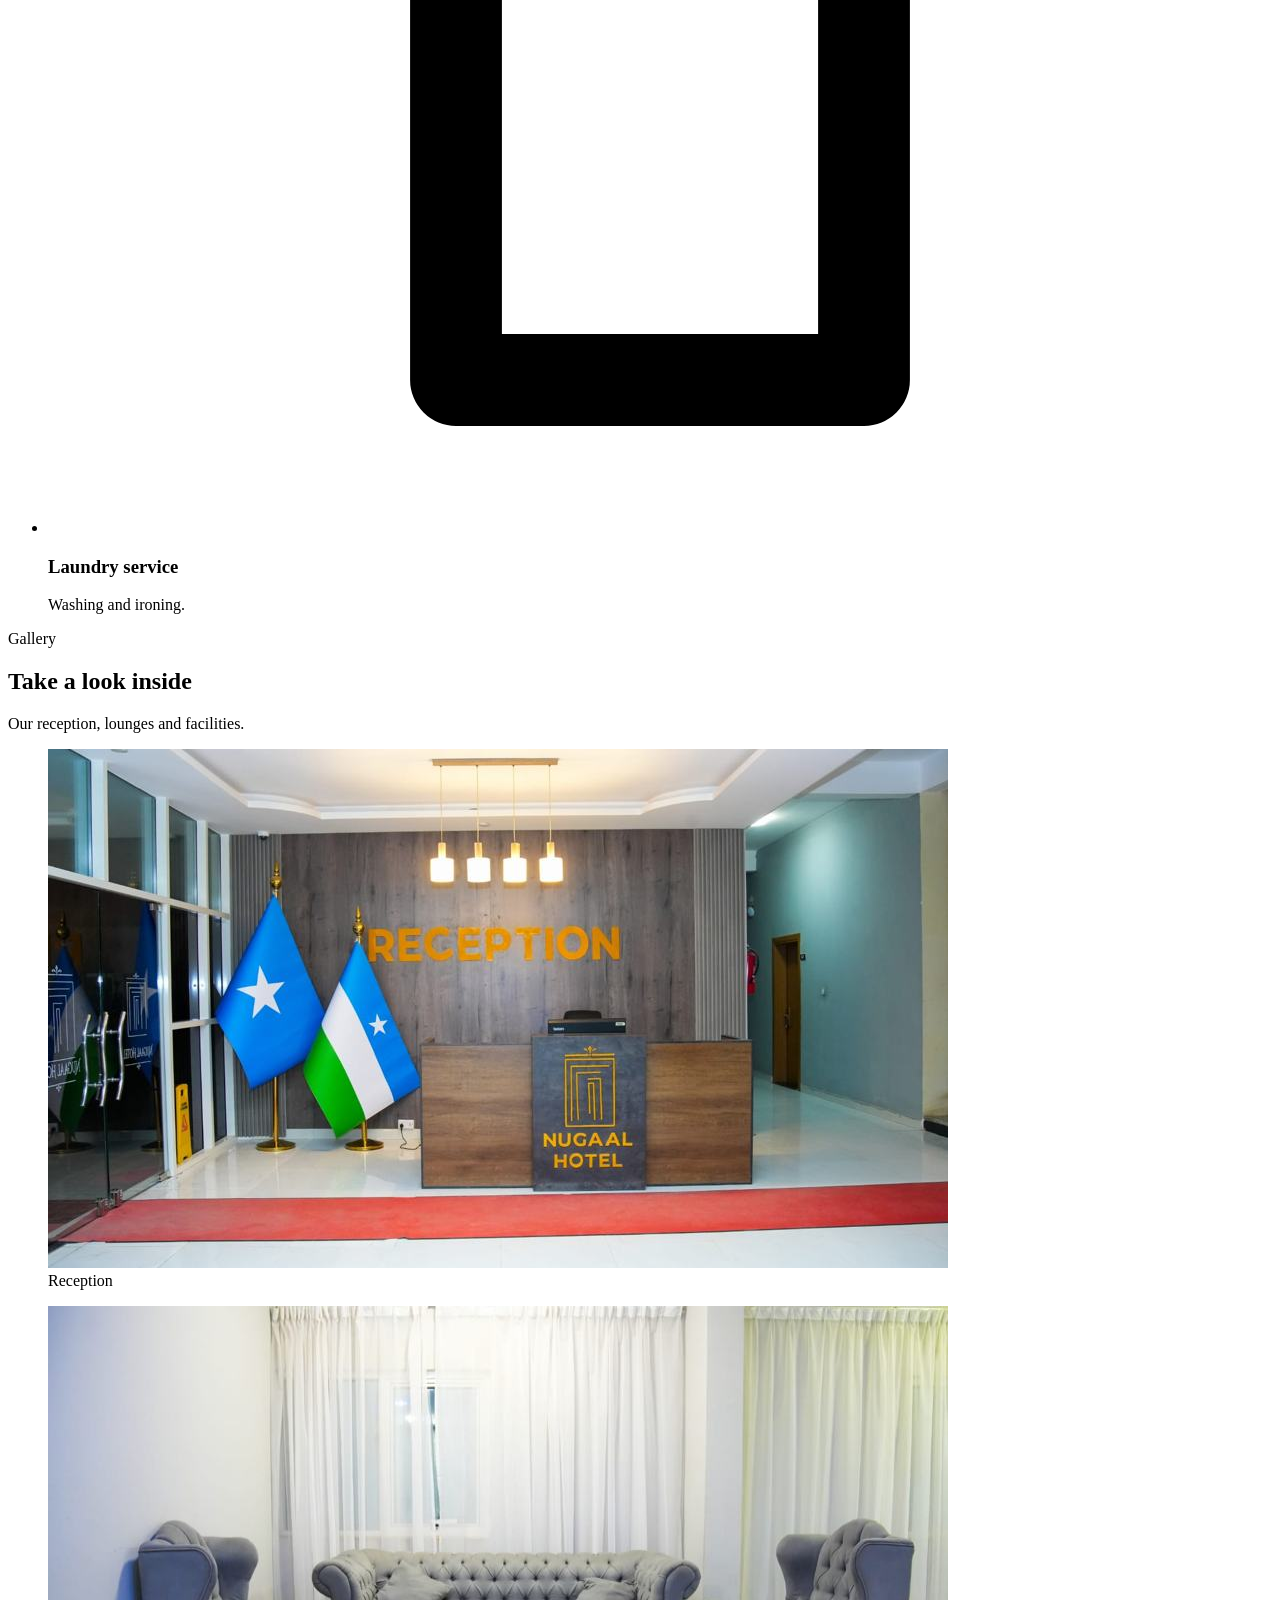
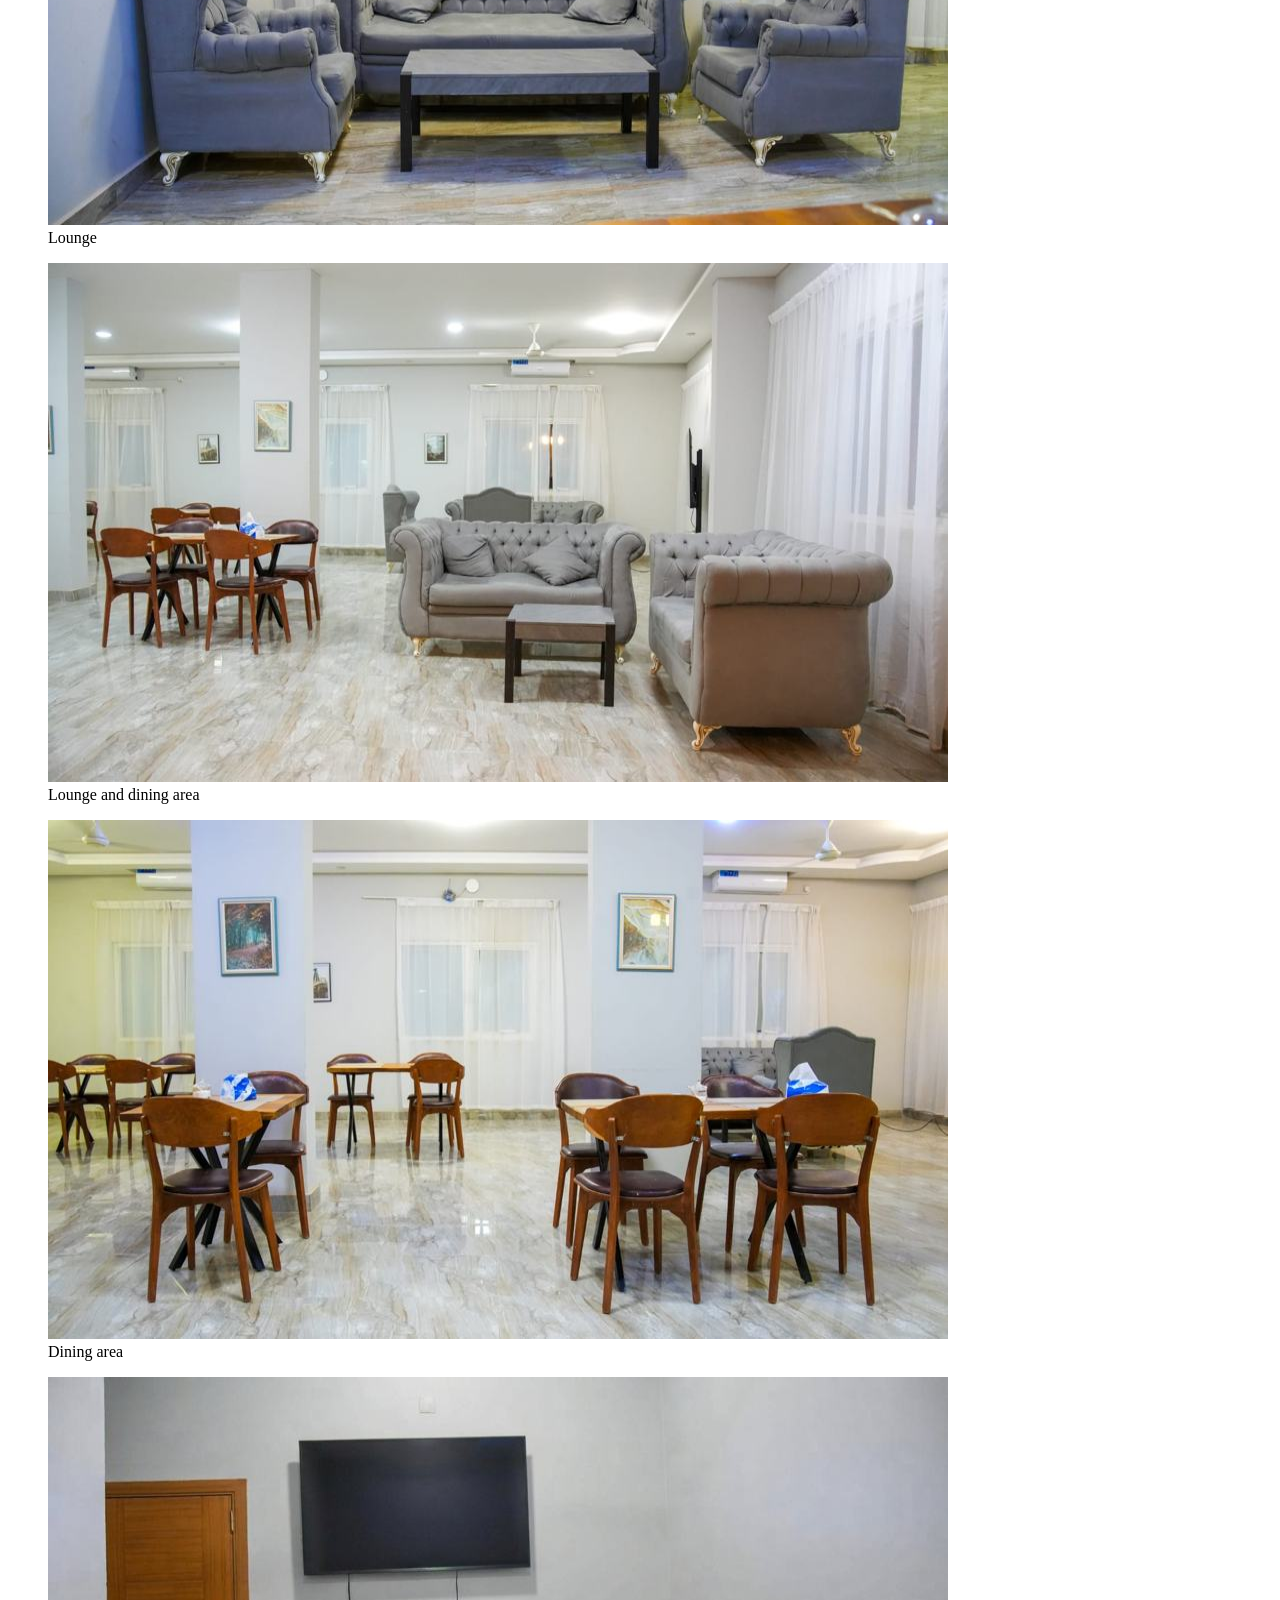
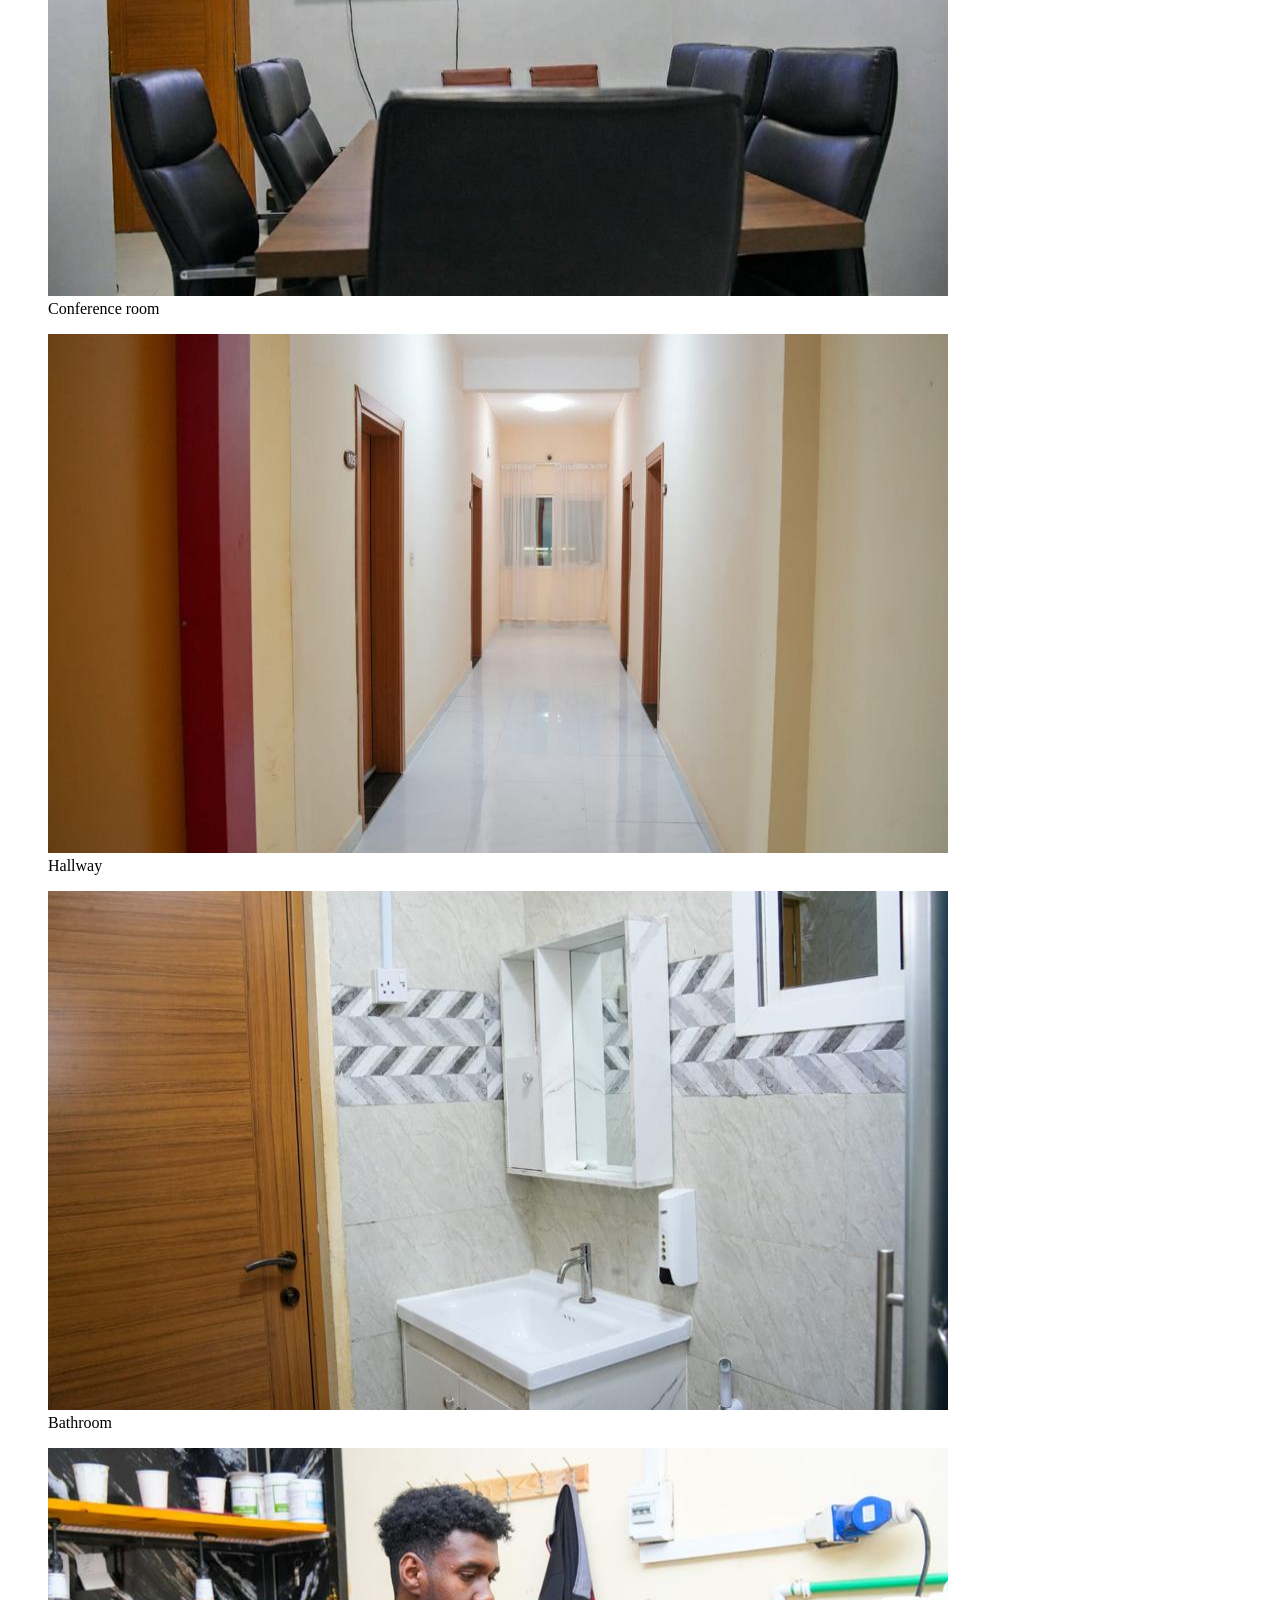
==== commit 4abfe5ea: "Update index.html" ====
--- a/index.html
+++ b/index.html
@@ -15,140 +15,16 @@
 <meta property="og:description" content="Clean, comfortable rooms from $20 a night, 50 meters from Garowe’s main square. Free Wi-Fi, 24-hour reception and backup power. Book on WhatsApp.">
 <link rel="icon" type="image/png" href="images/logo-mark.png">
 <script type="application/ld+json">{"@context": "https://schema.org", "@type": "Hotel", "name": "Nugaal Hotel", "description": "Clean, comfortable rooms in central Garowe, 50 meters from the main square.", "telephone": "+252905777722", "priceRange": "$20-$30 per night", "address": {"@type": "PostalAddress", "addressLocality": "Garowe", "addressRegion": "Puntland", "addressCountry": "SO"}, "geo": {"@type": "GeoCoordinates", "latitude": 8.4055625, "longitude": 48.4820625}, "hasMap": "https://www.google.com/maps/place/Nugaal+Hotel+-+Garowe+Puntland+Somalia/@8.4055625,48.4794876,17z/data=!4m9!3m8!1s0x3d9dcf55b0f2a369:0x2ae8add4cfabe409!5m2!4m1!1i2!8m2!3d8.4055625!4d48.4820625!16s%2Fg%2F11dz3gy5__?entry=ttu", "checkoutTime": "10:30", "amenityFeature": [{"@type": "LocationFeatureSpecification", "name": "Free Wi-Fi", "value": true}, {"@type": "LocationFeatureSpecification", "name": "24-hour reception", "value": true}, {"@type": "LocationFeatureSpecification", "name": "Backup power", "value": true}, {"@type": "LocationFeatureSpecification", "name": "Daily housekeeping", "value": true}, {"@type": "LocationFeatureSpecification", "name": "Restaurant", "value": true}, {"@type": "LocationFeatureSpecification", "name": "Coffee shop", "value": true}, {"@type": "LocationFeatureSpecification", "name": "Conference room", "value": true}, {"@type": "LocationFeatureSpecification", "name": "Laundry service", "value": true}]}</script>
-<style>
-:root{--slate:#27303b;--slate2:#1d242d;--amber:#d9a01e;--amber-ink:#7a5409;--bg:#f6f1e7;--card:#fffaf0;--ink:#1f2630;--mute:#5b6470;--line:#ddd3bf;--wa:#d9a01e;--wa-ink:#1d242d;--serif:"Playfair Display",Georgia,"Times New Roman",serif;color-scheme:light}
-*,*::before,*::after{box-sizing:border-box}
-html{scroll-padding-top:calc(72px + env(safe-area-inset-top,0px));scroll-behavior:smooth;background:var(--bg)}
-body{margin:0;background:var(--bg);color:var(--ink);font:17px/1.6 system-ui,-apple-system,"Segoe UI",Roboto,sans-serif}
-h1,h2,h3{font-family:var(--serif);font-weight:700;line-height:1.2;margin:0}
-a{color:inherit}
-.wrap{max-width:960px;margin:0 auto;padding:0 20px}
-.topbar{display:none;background:var(--slate2);color:#c9cfd8;font-size:14px}
-.topbar .wrap{display:flex;justify-content:space-between;align-items:center;gap:16px;min-height:36px}
-.topbar a{color:var(--amber);text-decoration:none;font-weight:700}
-.topbar a{margin-left:14px}
-header{position:sticky;top:0;z-index:20;background:var(--slate);color:#fff;padding-top:env(safe-area-inset-top,0px)}
-.bar{display:flex;align-items:center;justify-content:space-between;gap:12px;min-height:64px}
-.brand{display:inline-flex;align-items:center;gap:8px;min-width:0;font:700 17px var(--serif);color:var(--amber);text-decoration:none;letter-spacing:.02em}
-.brand img{height:34px;width:auto;display:block;flex:none}
-.bn{white-space:nowrap;overflow:hidden;text-overflow:ellipsis}
-.actions{display:flex;align-items:center;gap:8px;flex:none}
-.dnav{display:none}
-.btn{display:inline-flex;align-items:center;justify-content:center;min-height:48px;padding:0 22px;border-radius:8px;font-weight:700;font-size:16px;text-decoration:none;border:2px solid transparent;cursor:pointer}
-.btn:focus-visible,a:focus-visible,summary:focus-visible{outline:3px solid var(--amber);outline-offset:2px}
-.wa{background:var(--wa);color:var(--wa-ink)}
-.wa:hover{background:#e6ad2a}
-.wa:focus-visible{outline:3px solid #fff;outline-offset:2px;box-shadow:0 0 0 6px #1d242d}
-.call{border-color:var(--amber);color:var(--amber)}
-main section .call{color:var(--amber-ink);border-color:#a87614}
-main section .wa,#bk-form .wa{border-color:#a87614}
-.bar .btn{min-height:44px;padding:0 12px;font-size:15px}
-.bar .call{display:none}
-.bar .long{display:none;margin-right:.3em}
-.mnav summary{list-style:none;display:grid;place-items:center;width:44px;height:44px;border:2px solid rgba(255,255,255,.4);border-radius:8px;cursor:pointer}
-.mnav summary::-webkit-details-marker{display:none}
-.mnav summary span,.mnav summary span::before,.mnav summary span::after{display:block;width:20px;height:2px;background:#fff;border-radius:2px;content:""}
-.mnav summary span{position:relative}
-.mnav summary span::before{position:absolute;top:-6px}
-.mnav summary span::after{position:absolute;top:6px}
-.panel{position:absolute;left:0;right:0;top:100%;background:var(--slate);border-top:1px solid rgba(255,255,255,.15);padding:6px 20px 14px;box-shadow:0 12px 24px rgba(0,0,0,.3)}
-.panel a{display:flex;align-items:center;min-height:52px;color:#fff;text-decoration:none;font-size:18px;border-bottom:1px solid rgba(255,255,255,.1)}
-.panel a:last-child{border-bottom:0;color:var(--amber);font-weight:700}
-.hero{position:relative;background:var(--slate2);color:#fff}
-.hero img{display:block;width:100%;height:min(80vh,660px);height:min(80svh,660px);min-height:480px;object-fit:cover;object-position:35% 50%}
-.intro{position:absolute;left:0;right:0;bottom:0;padding:110px 0 32px;background:linear-gradient(to top,rgba(18,23,29,.95) 0%,rgba(18,23,29,.82) 50%,rgba(18,23,29,0) 100%)}
-.intro h1{font-size:clamp(24px,7vw,44px);text-shadow:0 1px 14px rgba(0,0,0,.45)}
-.intro .hl{margin:16px 0 12px;padding-left:14px;border-left:3px solid var(--amber);color:#fff;font-size:17px}
-.intro .hl strong{display:block;font:700 clamp(28px,8vw,40px)/1.1 var(--serif);color:var(--amber)}
-.intro .lead{max-width:50ch;color:#e6eaef;margin:0 0 22px;font-size:16px}
-.cta{display:flex;flex-wrap:wrap;gap:12px}
-@keyframes rise{from{opacity:0;transform:translateY(14px)}to{opacity:1;transform:none}}
-.intro h1,.intro .hl,.intro .lead,.intro .cta{opacity:0;animation:rise .9s ease-out forwards}
-.intro h1{animation-delay:.05s}.intro .hl{animation-delay:.3s}.intro .lead{animation-delay:.55s}.intro .cta{animation-delay:.8s}
-section{padding:52px 0}
-h2{font-size:clamp(26px,5vw,34px);margin-bottom:6px}
-.sub{color:var(--mute);margin:0 0 26px}
-.alt{background:var(--card);border-block:1px solid var(--line)}
-.room{display:grid;gap:14px;padding:22px 0;border-top:1px solid var(--line)}
-.room:last-child{border-bottom:1px solid var(--line)}
-.room h3{font-size:22px}
-.bed{margin:2px 0 0;color:var(--mute);font-size:16px}
-.price{font:700 22px var(--serif);color:var(--amber-ink);margin-top:6px}
-.price small{font:400 15px system-ui,sans-serif;color:var(--mute)}
-.spec{list-style:none;margin:10px 0 12px;padding:0;display:grid;gap:4px}
-.spec li{display:flex;align-items:center;gap:10px}
-.spec li::before{content:"";width:6px;height:6px;border-radius:50%;background:var(--amber);flex:none}
-.room p.upsell{margin:0 0 14px;color:var(--mute);font-size:16px}
-.upsell a{color:var(--amber-ink);font-weight:700}
-.room img,.team img,.about img{display:block;width:100%;height:auto;aspect-ratio:3/2;object-fit:cover;border-radius:6px}
-dl{margin:0;display:grid;gap:18px}
-dt{font:700 19px var(--serif)}
-dd{margin:2px 0 0;color:var(--mute);max-width:56ch}
-.g{display:grid;grid-template-columns:repeat(2,1fr);gap:12px;margin:0;padding:0}
-.g figure{margin:0}
-.g img{display:block;width:100%;height:auto;aspect-ratio:4/3;object-fit:cover;border-radius:6px}
-.g figcaption{font-size:15px;color:var(--mute);margin-top:6px}
-.team,.about{display:grid;gap:20px;align-items:center}
-.team p,.about p{color:var(--mute);max-width:46ch;margin:8px 0 0}
-.about p{color:var(--ink);margin:0 0 14px}
-.about h1{font-size:clamp(28px,6vw,40px);margin-bottom:14px}
-.pagehead{padding:44px 0 8px}
-.pagehead h1{font-size:clamp(28px,6vw,40px);margin-bottom:10px}
-.pagehead p{color:var(--mute);margin:0 0 20px;max-width:46ch}
-.fb{text-align:center}
-.fb p{color:var(--mute);margin:0 auto 22px;max-width:46ch}
-.facts{display:grid;gap:14px;margin:0 0 24px;padding:0;list-style:none}
-.facts b{display:block}
-.map{display:block;width:100%;height:340px;border:0;border-radius:8px;margin-top:24px;background:var(--line)}
-footer{background:var(--slate2);color:#c9cfd8;padding:32px 0 40px;text-align:center;font-size:15px}
-footer img{width:150px;height:auto;margin:0 auto 16px;display:block}
-footer nav{display:flex;flex-wrap:wrap;justify-content:center;gap:4px 18px;margin-bottom:14px}
-footer nav a{display:inline-flex;align-items:center;min-height:44px;color:#fff;text-decoration:none;font-weight:700}
-.float{position:fixed;right:16px;bottom:calc(16px + env(safe-area-inset-bottom,0px));z-index:30;box-shadow:0 4px 16px rgba(0,0,0,.35);min-height:54px}
-.js .float{transition:opacity .2s,transform .2s}
-.js .float:not(.show){opacity:0;pointer-events:none;transform:translateY(12px)}
-dialog{border:0;padding:0;border-radius:12px;background:var(--card);color:var(--ink);width:min(92vw,420px);max-height:92vh;overflow:auto}
-dialog::backdrop{background:rgba(10,14,19,.7)}
-#bk-form{padding:22px}
-#bk-form h2{font-size:24px;margin:0 0 6px}
-.bk-note{color:var(--mute);margin:0 0 16px}
-#bk-form label{display:block;font-weight:700;font-size:15px;margin:14px 0 6px} 
-#bk-form input,#bk-form select{width:100%;min-height:48px;padding:0 12px;font:inherit;font-size:16px;color:var(--ink);background:var(--bg);border:1px solid #8f8167;border-radius:8px}
-.bk-sum{margin:16px 0;color:var(--mute);min-height:1.6em}
-.bk-sum.err{color:#c2410c;font-weight:700}
-#bk-form .btn{width:100%}
-.bk-cancel{display:block;width:100%;min-height:44px;margin-top:8px;background:none;border:0;color:var(--mute);font:inherit;cursor:pointer;text-decoration:underline}
-@media (min-width:400px){.brand{font-size:20px}.brand img{height:40px}.bar .btn{padding:0 16px}}
-@media (min-width:420px){.bar .long{display:inline}}
-@media (min-width:760px){
-.topbar{display:block}
-.dnav{display:flex;gap:6px;margin-left:auto;margin-right:14px}
-.dnav a{display:inline-flex;align-items:center;min-height:44px;padding:0 12px;color:#fff;text-decoration:none;font-weight:600}
-.dnav a:hover{color:var(--amber)}
-.bar{justify-content:flex-start}
-.bar .call{display:inline-flex}
-.mnav{display:none}
-.room{grid-template-columns:minmax(0,480px) 1fr;gap:32px;align-items:center}
-.room img,.team img,.about img{aspect-ratio:16/10}
-dl{grid-template-columns:1fr 1fr;gap:26px 40px}
-.g{grid-template-columns:repeat(4,1fr)}
-.team,.about{grid-template-columns:1fr 1fr;gap:36px}
-.facts{grid-template-columns:repeat(2,1fr)}
-}
-@media (prefers-reduced-motion:reduce){
-html{scroll-behavior:auto}
-.intro h1,.intro .hl,.intro .lead,.intro .cta{animation:none;opacity:1}
-}
-</style>
+<link rel="stylesheet" href="style.css">
+<script src="site.js" defer></script>
 </head>
 <body>
-<div class="topbar"><div class="wrap"><span>50 meters from Garowe’s main square</span><a href="tel:+252905777722">+252 905 777 722</a></div></div>
+<div class="topbar"><div class="wrap"><span>Central Garowe · Reception open 24 hours</span><b>+252 905 777 722</b></div></div>
 <header>
 <div class="wrap bar">
 <a class="brand" href="index.html"><img src="images/logo-mark.png" alt="" width="29" height="40"><span class="bn">Nugaal Hotel</span></a>
 <nav class="dnav" aria-label="Main menu"><a href="index.html#rooms">Rooms</a><a href="about.html">About us</a><a href="contact.html">Contact us</a></nav>
 <div class="actions">
-<a class="btn call" href="tel:+252905777722">Call us</a>
 <a class="btn wa" href="https://wa.me/252905777722?text=Hello%20Nugaal%20Hotel%2C%20I%20would%20like%20to%20ask%20about%20a%20room."><span class="long">Chat on </span>WhatsApp</a>
 <details class="mnav"><summary aria-label="Menu"><span></span></summary>
 <div class="panel"><a href="index.html#rooms">Rooms</a><a href="about.html">About us</a><a href="contact.html">Contact us</a><a href="tel:+252905777722">Call us</a></div>
@@ -169,6 +45,7 @@
 </div></div></div>
 
 <section id="rooms"><div class="wrap">
+<p class="eyebrow">Stay with us</p>
 <h2>Rooms and rates</h2>
 <p class="sub">Rates are per night. Send us your dates on WhatsApp and we will confirm availability.</p>
 <article class="room" id="room-single">
@@ -205,20 +82,22 @@
 </article>
 </div></section>
 
-<section class="alt" id="facilities"><div class="wrap">
+<section class="dark" id="facilities"><div class="wrap">
+<p class="eyebrow">At the hotel</p>
 <h2>Facilities</h2>
 <p class="sub">Facilities and services at Nugaal Hotel.</p>
-<dl>
-<div><dt>Backup power</dt><dd>Backup power is available during city power cuts.</dd></div>
-<div><dt>Free Wi-Fi</dt><dd>Free Wi-Fi for every guest.</dd></div>
-<div><dt>Daily housekeeping</dt><dd>Your room is cleaned every day.</dd></div>
-<div><dt>Restaurant and coffee shop</dt><dd>Local and international meals, and coffee. Open to everyone.</dd></div>
-<div><dt>Conference room</dt><dd>A room for meetings with flexible seating. Available to hotel guests.</dd></div>
-<div><dt>Laundry service</dt><dd>Washing and ironing.</dd></div>
-</dl>
+<ul class="fac">
+<li><svg viewBox="0 0 24 24" fill="none" stroke="currentColor" stroke-width="1.8" stroke-linecap="round" stroke-linejoin="round" aria-hidden="true"><path d="M13 2 4 14h7l-1 8 9-12h-7z"/></svg><h3>Backup power</h3><p>Backup power is available during city power cuts.</p></li>
+<li><svg viewBox="0 0 24 24" fill="none" stroke="currentColor" stroke-width="1.8" stroke-linecap="round" stroke-linejoin="round" aria-hidden="true"><path d="M2 9a15 15 0 0 1 20 0M5 12.5a10 10 0 0 1 14 0M8.5 16a5 5 0 0 1 7 0"/><circle cx="12" cy="19.5" r="1"/></svg><h3>Free Wi-Fi</h3><p>Free Wi-Fi for every guest.</p></li>
+<li><svg viewBox="0 0 24 24" fill="none" stroke="currentColor" stroke-width="1.8" stroke-linecap="round" stroke-linejoin="round" aria-hidden="true"><path d="M12 3l2 6 6 2-6 2-2 6-2-6-6-2 6-2z"/><path d="M19 3v4M17 5h4"/></svg><h3>Daily housekeeping</h3><p>Your room is cleaned every day.</p></li>
+<li><svg viewBox="0 0 24 24" fill="none" stroke="currentColor" stroke-width="1.8" stroke-linecap="round" stroke-linejoin="round" aria-hidden="true"><path d="M4 8h13v5a6 6 0 0 1-6 6h-1a6 6 0 0 1-6-6z"/><path d="M17 10h1.5a2.5 2.5 0 0 1 0 5H17"/><path d="M8 2v3M12 2v3"/></svg><h3>Restaurant and coffee shop</h3><p>Local and international meals, and coffee. Open to everyone.</p></li>
+<li><svg viewBox="0 0 24 24" fill="none" stroke="currentColor" stroke-width="1.8" stroke-linecap="round" stroke-linejoin="round" aria-hidden="true"><circle cx="9" cy="8" r="3"/><circle cx="17" cy="9" r="2.5"/><path d="M3 20a6 6 0 0 1 12 0M14.5 20a4.5 4.5 0 0 1 7-3.7"/></svg><h3>Conference room</h3><p>A room for meetings with flexible seating. Available to hotel guests.</p></li>
+<li><svg viewBox="0 0 24 24" fill="none" stroke="currentColor" stroke-width="1.8" stroke-linecap="round" stroke-linejoin="round" aria-hidden="true"><path d="M8 3 3 6l2 4 3-1v12h8V9l3 1 2-4-5-3a4 4 0 0 1-8 0z"/></svg><h3>Laundry service</h3><p>Washing and ironing.</p></li>
+</ul>
 </div></section>
 
 <section id="gallery"><div class="wrap">
+<p class="eyebrow">Gallery</p>
 <h2>Take a look inside</h2>
 <p class="sub">Our reception, lounges and facilities.</p>
 <div class="g">
@@ -235,16 +114,18 @@
 
 <section class="alt" id="team"><div class="wrap team">
 <img src="images/team.jpg" alt="Two members of the Nugaal Hotel coffee bar team" width="1000" height="562" loading="lazy">
-<div><h2>Our team</h2><p>Our staff are here to make your stay comfortable. If you need anything, ask at reception or message us on WhatsApp.</p></div>
+<div><p class="eyebrow">Hospitality</p><h2>Our team</h2><p>Our staff are here to make your stay comfortable. If you need anything, ask at reception or message us on WhatsApp.</p></div>
 </div></section>
 
 <section class="fb" id="feedback"><div class="wrap">
+<p class="eyebrow">Feedback</p>
 <h2>Stayed with us?</h2>
 <p>Tell us how we did. Your feedback helps us improve every stay.</p>
 <a class="btn wa" href="https://wa.me/252905777722?text=Hello%20Nugaal%20Hotel%2C%20I%20stayed%20with%20you%20and%20I%20would%20like%20to%20share%20my%20feedback%3A%20">Share your feedback</a>
 </div></section>
 
 <section class="alt" id="visit"><div class="wrap">
+<p class="eyebrow">Getting here</p>
 <h2>Plan your visit</h2>
 <p class="sub">Questions before you arrive? Our reception team is happy to help.</p>
 <ul class="facts">
@@ -283,13 +164,6 @@
 <button type="button" class="bk-cancel" id="bk-x">Cancel</button>
 </form>
 </dialog>
-<script>
-(function(){var m=document.querySelector(".mnav");if(!m){return}
-document.addEventListener("click",function(e){if(m.open&&!m.contains(e.target)){m.open=false}});
-m.addEventListener("click",function(e){if(e.target.closest&&e.target.closest(".panel a")){m.open=false}});
-document.addEventListener("keydown",function(e){if(e.key==="Escape"){m.open=false}});
-})();
-</script>
 <script>
 (function(){
 var h=document.querySelector(".hero"),f=document.querySelector(".float");
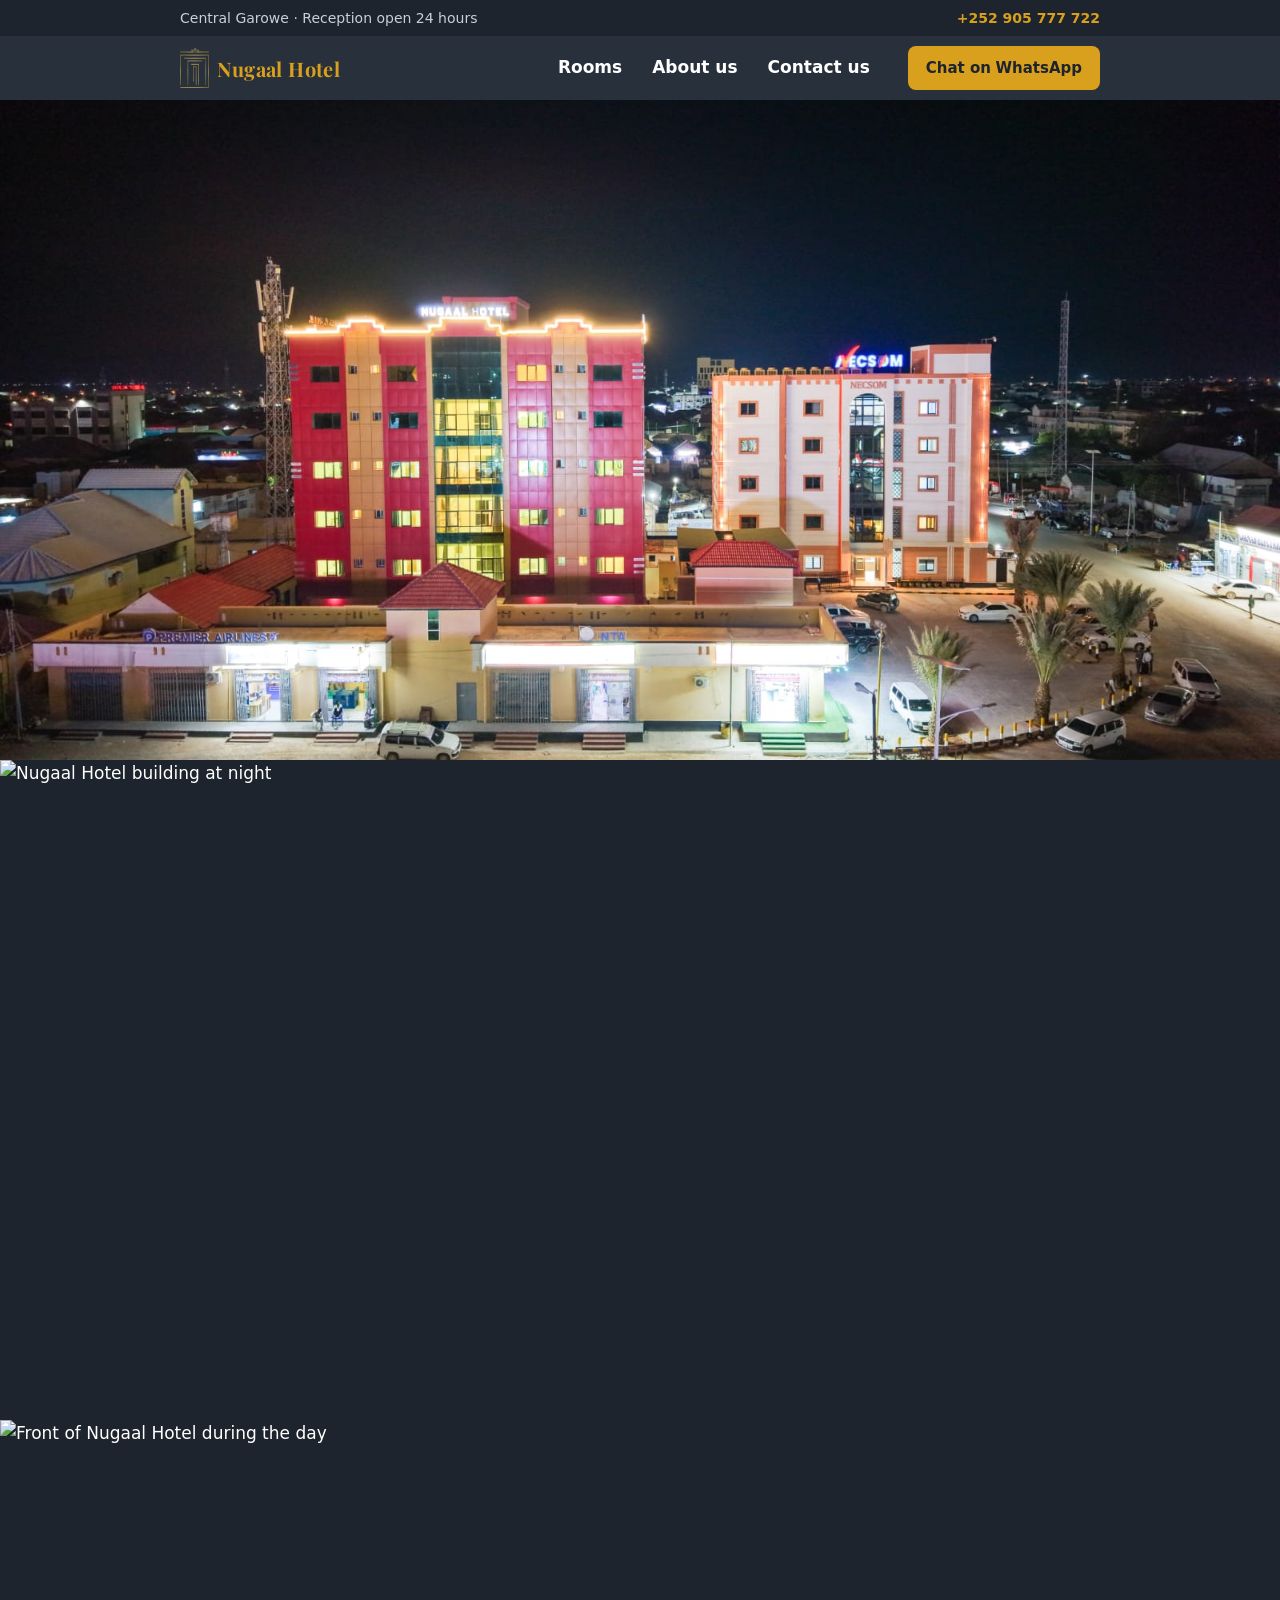
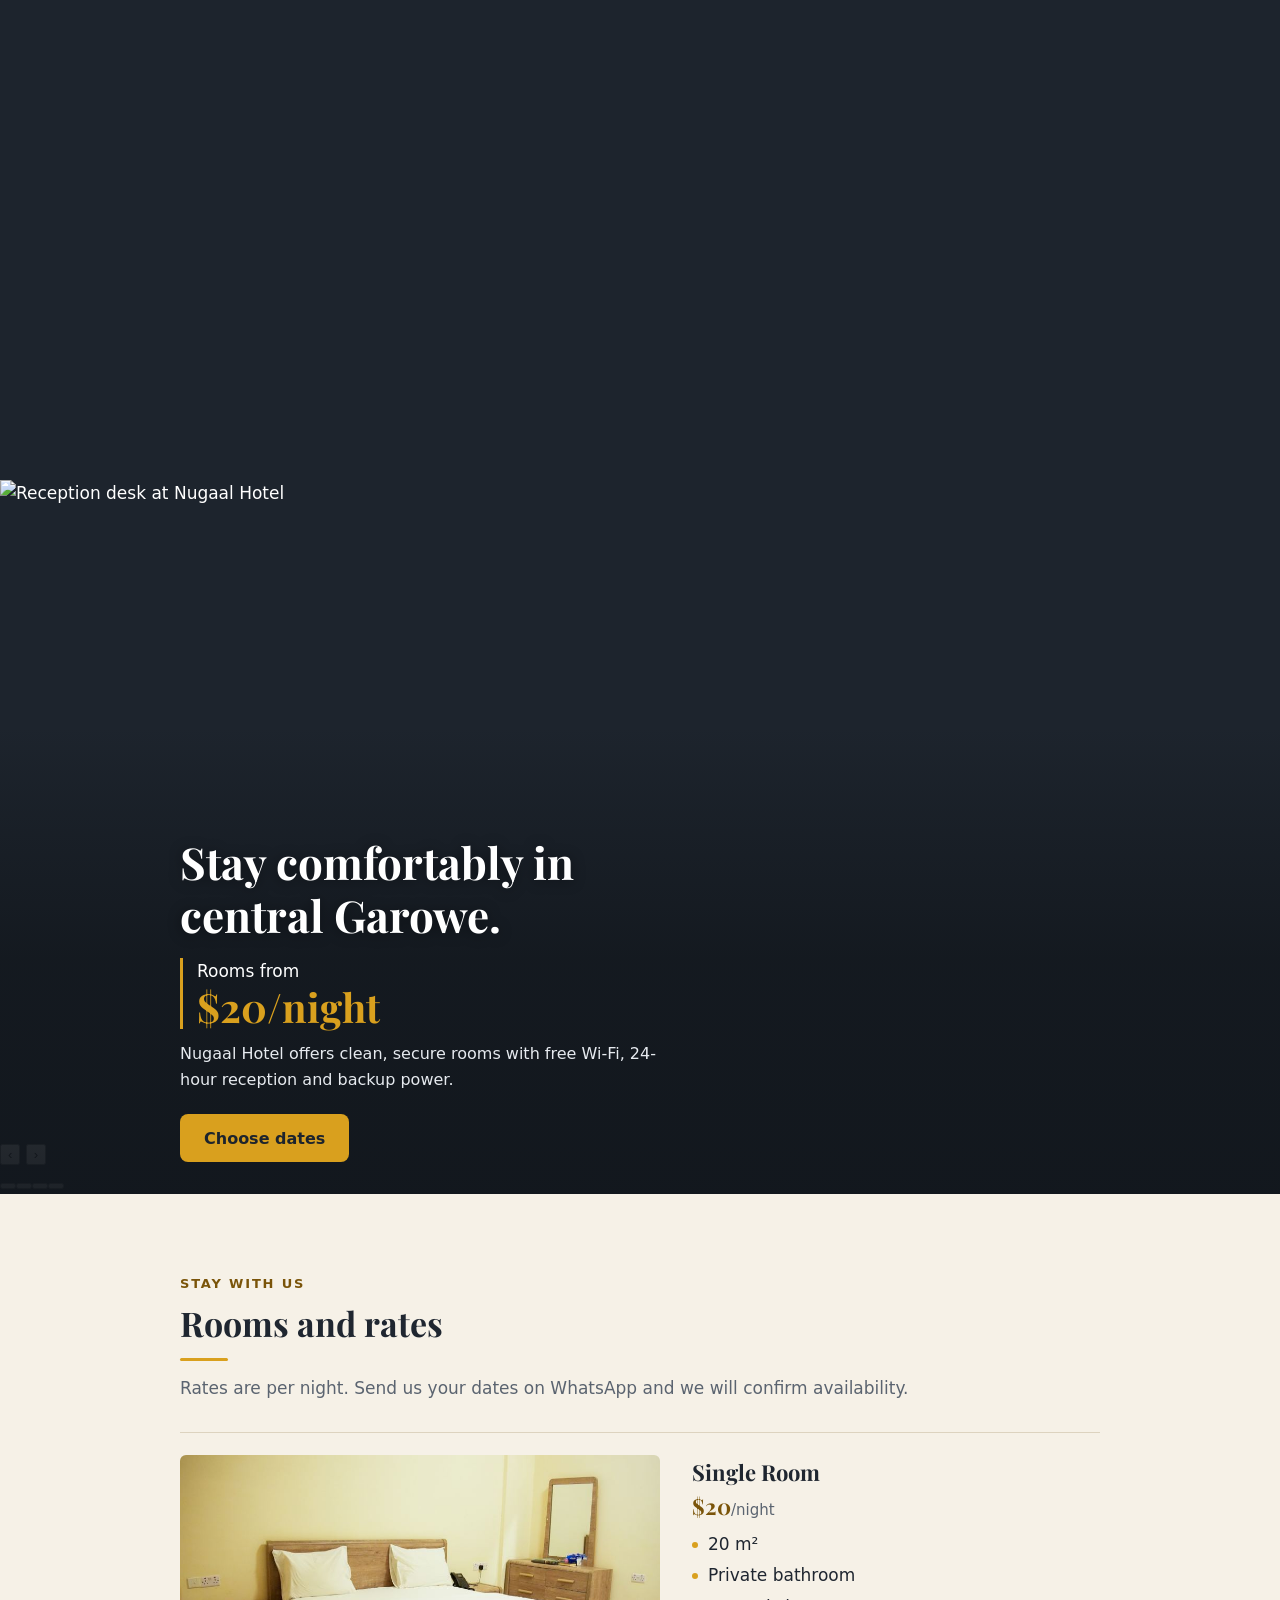
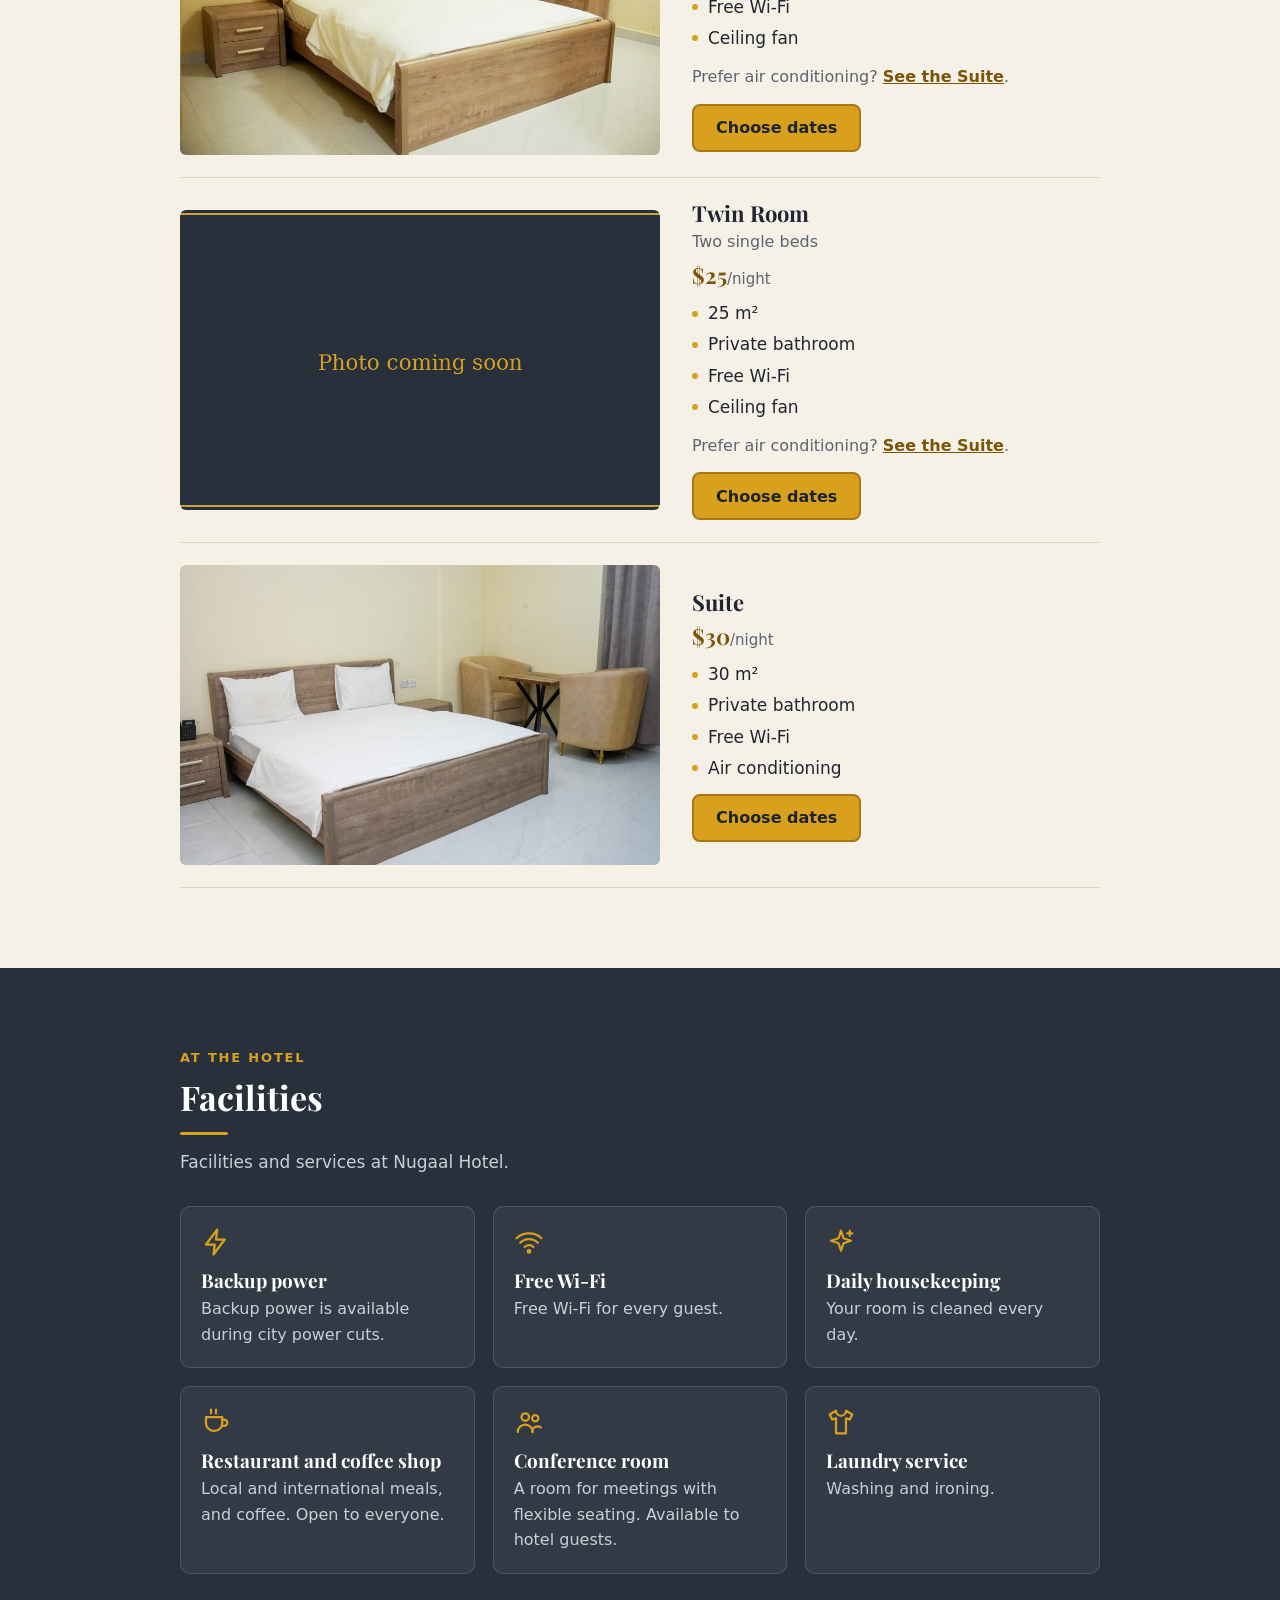
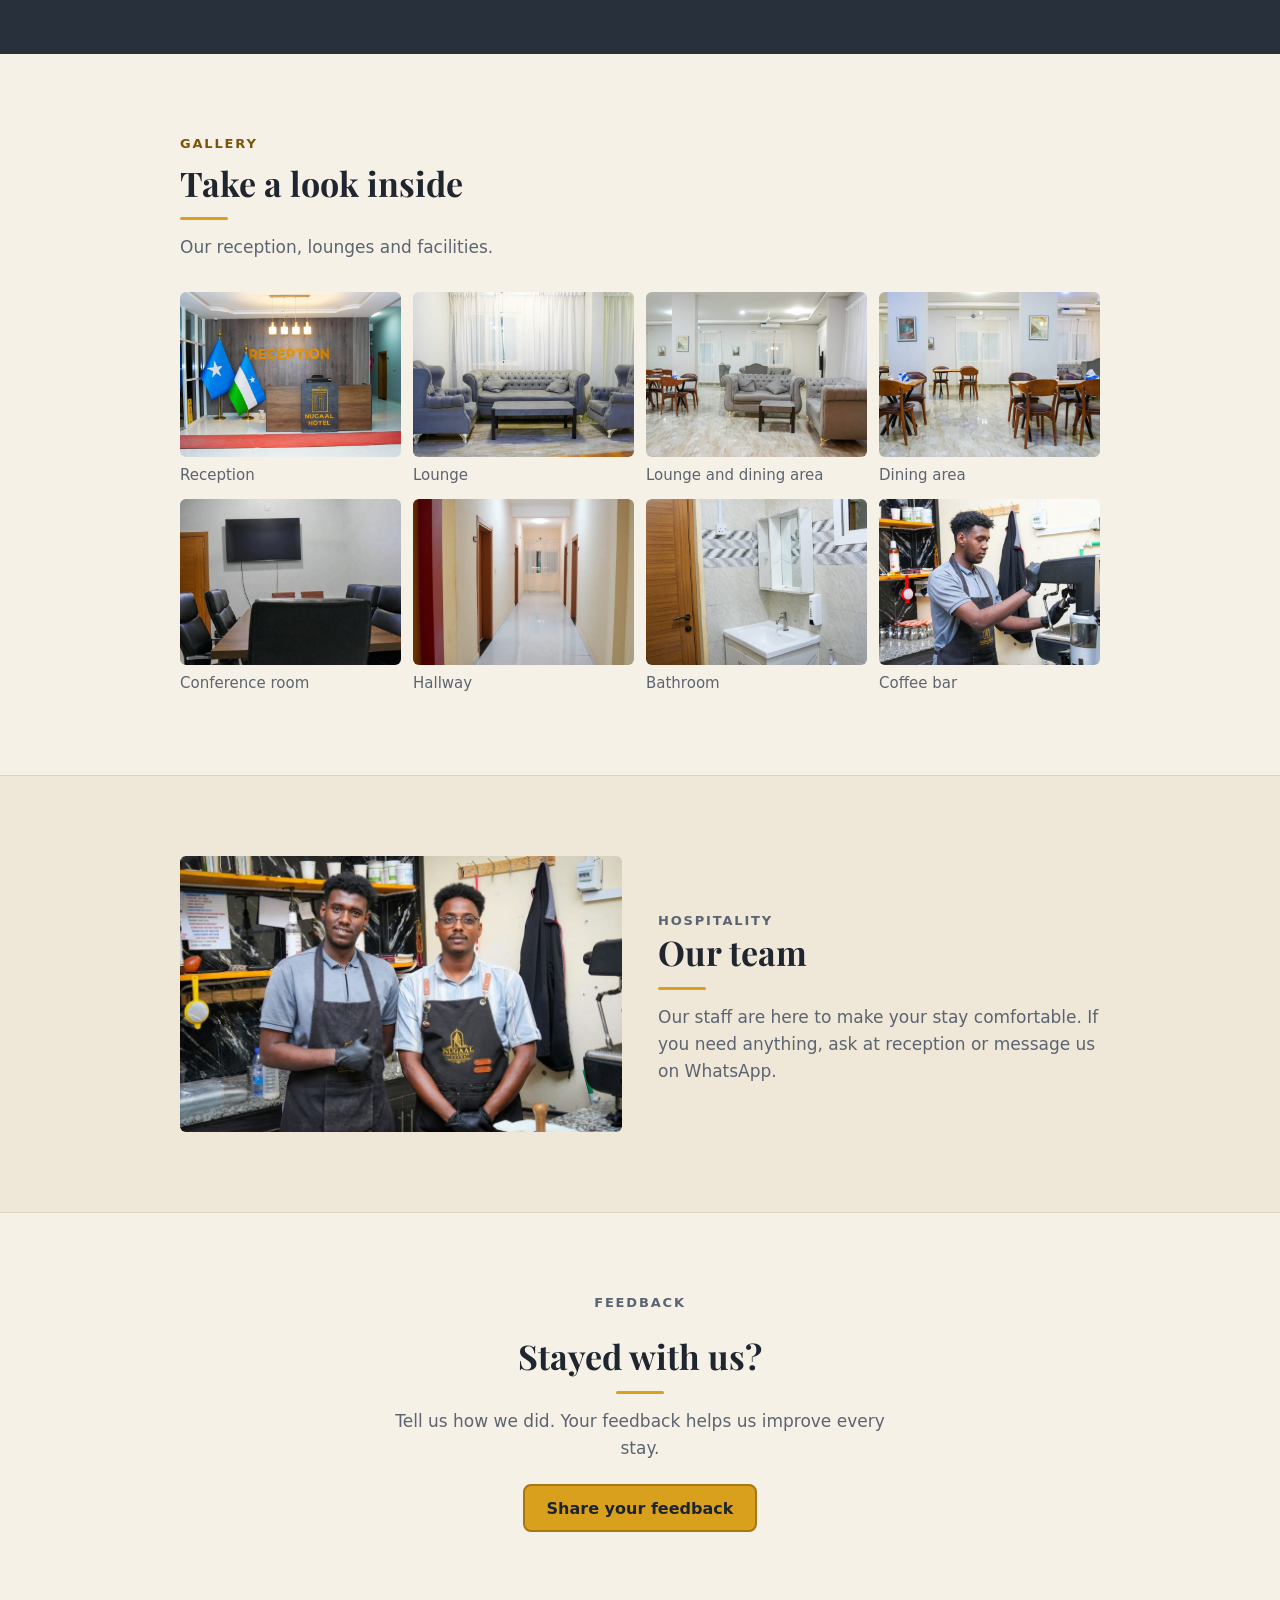
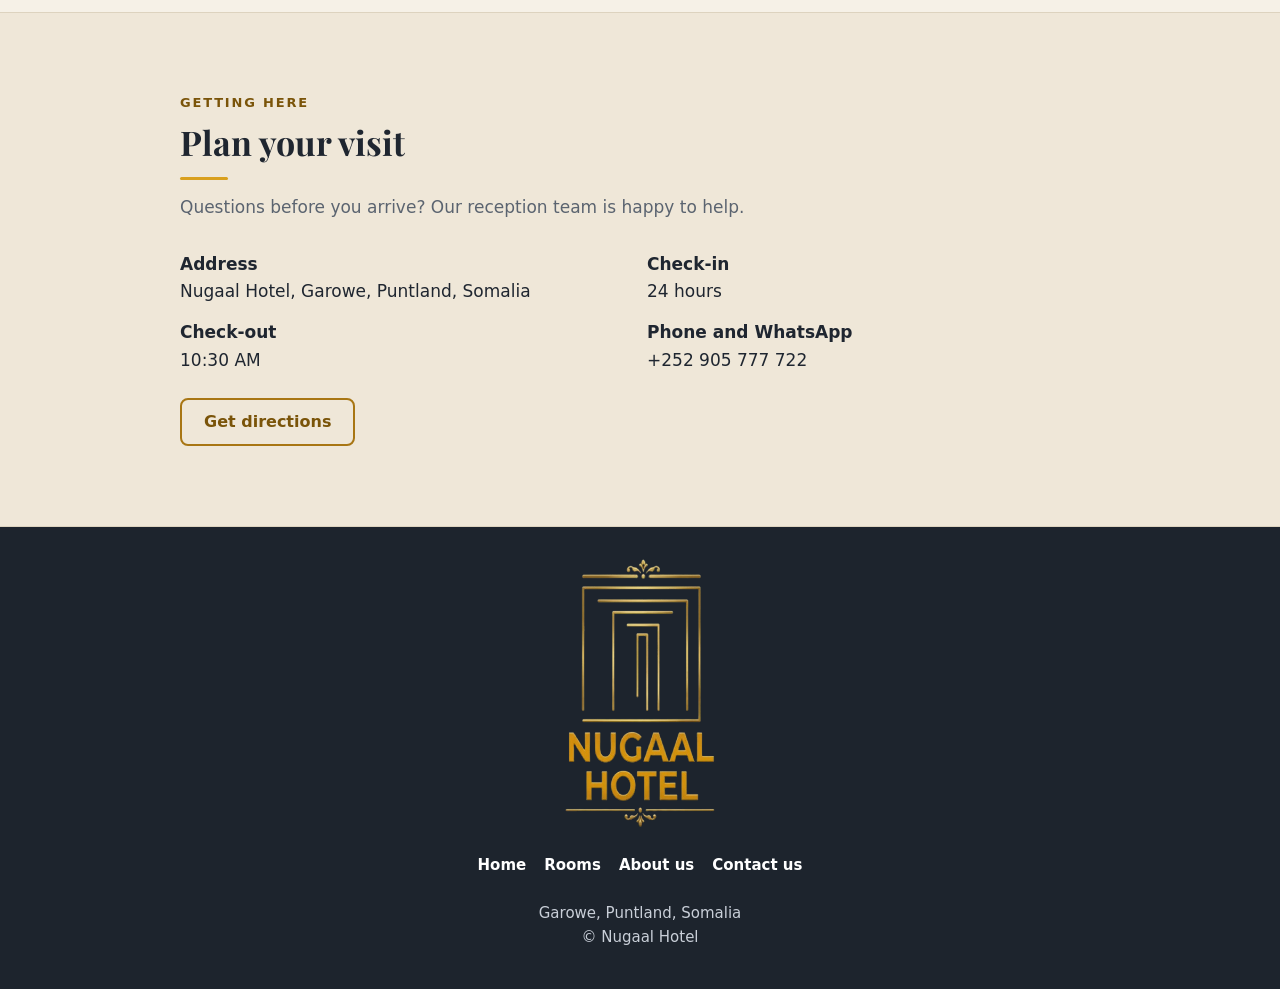
==== commit db23acb5: "Update index.html" ====
--- a/index.html
+++ b/index.html
@@ -33,7 +33,16 @@
 </div>
 </header>
 <main id="top">
-<div class="hero"><img src="images/hero-exterior-night.jpg" alt="Nugaal Hotel in Garowe, lit up at night" width="1600" height="900" fetchpriority="high">
+<div class="hero">
+<div class="slides" id="slides" tabindex="0" aria-label="Photos of Nugaal Hotel">
+<img src="images/hero-night-wide.jpg" alt="Nugaal Hotel in central Garowe, lit up at night" width="1600" height="900" fetchpriority="high">
+<img data-src="images/hero-night-close.jpg" alt="Nugaal Hotel building at night" width="1600" height="900">
+<img data-src="images/hero-day-front.jpg" alt="Front of Nugaal Hotel during the day" width="1600" height="900">
+<img data-src="images/hero-reception.jpg" alt="Reception desk at Nugaal Hotel" width="1600" height="900">
+</div>
+<button type="button" class="hs hs-p" aria-label="Previous photo">&lsaquo;</button>
+<button type="button" class="hs hs-n" aria-label="Next photo">&rsaquo;</button>
+<div class="dots"><button type="button" aria-label="Photo 1" aria-current="true"></button><button type="button" aria-label="Photo 2" aria-current="false"></button><button type="button" aria-label="Photo 3" aria-current="false"></button><button type="button" aria-label="Photo 4" aria-current="false"></button></div>
 <div class="intro"><div class="wrap">
 <h1>Stay comfortably in<br>central Garowe.</h1>
 <p class="hl"><span>Rooms from</span> <strong>$20/night</strong></p>
--- a/style.css
+++ b/style.css
@@ -0,0 +1,181 @@
+:root{--slate:#27303b;--slate2:#1d242d;--amber:#d9a01e;--amber-ink:#7a5409;--edge:#a87614;--bg:#f6f1e7;--card:#fffaf0;--sand:#efe7d8;--ink:#1f2630;--mute:#5b6470;--line:#ddd3bf;--wa:#d9a01e;--wa-ink:#1d242d;--serif:"Playfair Display",Georgia,"Times New Roman",serif;color-scheme:light}
+*,*::before,*::after{box-sizing:border-box}
+html{scroll-padding-top:calc(72px + env(safe-area-inset-top,0px));scroll-behavior:smooth;background:var(--bg)}
+body{margin:0;background:var(--bg);color:var(--ink);font:17px/1.6 system-ui,-apple-system,"Segoe UI",Roboto,sans-serif}
+h1,h2,h3{font-family:var(--serif);font-weight:700;line-height:1.2;margin:0}
+a{color:inherit}
+.wrap{max-width:960px;margin:0 auto;padding:0 20px}
+
+/* Top bar (PC only) */
+.topbar{display:none;background:var(--slate2);color:#c9cfd8;font-size:14px}
+.topbar .wrap{display:flex;justify-content:space-between;align-items:center;gap:16px;min-height:36px}
+.topbar b{color:var(--amber);margin-left:14px}
+
+/* Header */
+header{position:sticky;top:0;z-index:20;background:var(--slate);color:#fff;padding-top:env(safe-area-inset-top,0px)}
+.bar{display:flex;align-items:center;justify-content:space-between;gap:12px;min-height:64px}
+.brand{display:inline-flex;align-items:center;gap:8px;min-width:0;font:700 17px var(--serif);color:var(--amber);text-decoration:none;letter-spacing:.02em}
+.brand img{height:34px;width:auto;display:block;flex:none}
+.bn{white-space:nowrap;overflow:hidden;text-overflow:ellipsis}
+.actions{display:flex;align-items:center;gap:8px;flex:none}
+.dnav{display:none}
+
+/* Buttons */
+.btn{display:inline-flex;align-items:center;justify-content:center;min-height:48px;padding:0 22px;border-radius:8px;font-weight:700;font-size:16px;text-decoration:none;border:2px solid transparent;cursor:pointer}
+.btn:focus-visible,a:focus-visible,summary:focus-visible{outline:3px solid var(--amber);outline-offset:2px}
+.wa{background:var(--wa);color:var(--wa-ink)}
+.wa:hover{background:#e6ad2a}
+.wa:focus-visible{outline:3px solid #fff;outline-offset:2px;box-shadow:0 0 0 6px #1d242d}
+.call{border-color:var(--amber);color:var(--amber)}
+main section .call{color:var(--amber-ink);border-color:var(--edge)}
+main section .wa,#bk-form .wa{border-color:var(--edge)}
+.bar .btn{min-height:44px;padding:0 12px;font-size:15px}
+.bar .long{display:none;margin-right:.3em}
+
+/* Phone menu */
+.mnav summary{list-style:none;display:grid;place-items:center;width:44px;height:44px;border:2px solid rgba(255,255,255,.4);border-radius:8px;cursor:pointer}
+.mnav summary::-webkit-details-marker{display:none}
+.mnav summary span,.mnav summary span::before,.mnav summary span::after{display:block;width:20px;height:2px;background:#fff;border-radius:2px;content:""}
+.mnav summary span{position:relative}
+.mnav summary span::before{position:absolute;top:-6px}
+.mnav summary span::after{position:absolute;top:6px}
+.panel{position:absolute;left:0;right:0;top:100%;background:var(--slate);border-top:1px solid rgba(255,255,255,.15);padding:6px 20px 14px;box-shadow:0 12px 24px rgba(0,0,0,.3)}
+.panel a{display:flex;align-items:center;min-height:52px;color:#fff;text-decoration:none;font-size:18px;border-bottom:1px solid rgba(255,255,255,.1)}
+.panel a:last-child{border-bottom:0;color:var(--amber);font-weight:700}
+
+/* Hero */
+.hero{position:relative;background:var(--slate2);color:#fff}
+.hero img{display:block;width:100%;height:min(80vh,660px);height:min(80svh,660px);min-height:480px;object-fit:cover;object-position:35% 50%}
+.intro{position:absolute;left:0;right:0;bottom:0;padding:110px 0 32px;background:linear-gradient(to top,rgba(18,23,29,.95) 0%,rgba(18,23,29,.82) 50%,rgba(18,23,29,0) 100%)}
+.intro h1{font-size:clamp(24px,7vw,44px);text-shadow:0 1px 14px rgba(0,0,0,.45)}
+.intro .hl{margin:16px 0 12px;padding-left:14px;border-left:3px solid var(--amber);color:#fff;font-size:17px}
+.intro .hl strong{display:block;font:700 clamp(28px,8vw,40px)/1.1 var(--serif);color:var(--amber)}
+.intro .lead{max-width:50ch;color:#e6eaef;margin:0 0 22px;font-size:16px}
+.cta{display:flex;flex-wrap:wrap;gap:12px}
+@keyframes rise{from{opacity:0;transform:translateY(14px)}to{opacity:1;transform:none}}
+.intro h1,.intro .hl,.intro .lead,.intro .cta{opacity:0;animation:rise .9s ease-out forwards}
+.intro h1{animation-delay:.05s}.intro .hl{animation-delay:.3s}.intro .lead{animation-delay:.55s}.intro .cta{animation-delay:.8s}
+
+/* Sections: label, title with gold line, spacing */
+section{padding:56px 0}
+.eyebrow{margin:0 0 8px;font-size:13px;font-weight:700;letter-spacing:.14em;text-transform:uppercase;color:var(--amber-ink)}
+h2{font-size:clamp(26px,5vw,34px);margin-bottom:14px}
+main h2::after,.pagehead h1::after,.about h1::after{content:"";display:block;width:48px;height:3px;margin-top:14px;background:var(--amber);border-radius:2px}
+.sub{color:var(--mute);margin:0 0 30px}
+.alt{background:var(--sand);border-block:1px solid var(--line)}
+
+/* Dark band */
+.dark{background:var(--slate);color:#fff}
+.dark .eyebrow{color:var(--amber)}
+.dark .sub{color:#c9cfd8}
+
+/* Rooms */
+.room{display:grid;gap:14px;padding:22px 0;border-top:1px solid var(--line)}
+.room:last-child{border-bottom:1px solid var(--line)}
+.room h3{font-size:22px}
+.bed{margin:2px 0 0;color:var(--mute);font-size:16px}
+.price{font:700 22px var(--serif);color:var(--amber-ink);margin-top:6px}
+.price small{font:400 15px system-ui,sans-serif;color:var(--mute)}
+.spec{list-style:none;margin:10px 0 12px;padding:0;display:grid;gap:4px}
+.spec li{display:flex;align-items:center;gap:10px}
+.spec li::before{content:"";width:6px;height:6px;border-radius:50%;background:var(--amber);flex:none}
+.room p.upsell{margin:0 0 14px;color:var(--mute);font-size:16px}
+.upsell a{color:var(--amber-ink);font-weight:700}
+.room img,.team img,.about img{display:block;width:100%;height:auto;aspect-ratio:3/2;object-fit:cover;border-radius:6px}
+
+/* Facility cards */
+.fac{list-style:none;margin:0;padding:0;display:grid;gap:14px}
+.fac li{padding:20px;border:1px solid rgba(255,255,255,.14);border-radius:10px;background:rgba(255,255,255,.05)}
+.fac svg{display:block;width:30px;height:30px;color:var(--amber);margin-bottom:12px}
+.fac h3{font-size:19px;margin-bottom:4px}
+.fac p{margin:0;color:#c9cfd8;font-size:16px}
+
+/* Gallery */
+.g{display:grid;grid-template-columns:repeat(2,1fr);gap:12px;margin:0;padding:0}
+.g figure{margin:0;cursor:zoom-in;border-radius:6px}
+.g figure:focus-visible{outline:3px solid var(--amber);outline-offset:3px}
+.g img{display:block;width:100%;height:auto;aspect-ratio:4/3;object-fit:cover;border-radius:6px}
+.g figcaption{font-size:15px;color:var(--mute);margin-top:6px}
+
+/* Photo viewer */
+#lb{width:100%;height:100%;max-width:none;max-height:none;margin:0;padding:64px 12px 24px;background:transparent;color:#fff;border-radius:0;overflow:hidden}
+#lb[open]{display:flex;flex-direction:column;align-items:center;justify-content:center}
+#lb::backdrop{background:rgba(10,14,19,.94)}
+#lb img{display:block;max-width:100%;max-height:calc(100% - 48px);object-fit:contain;border-radius:6px}
+#lb p{margin:12px 0 0;color:#e6eaef;font-size:16px;text-align:center}
+.lb-btn{position:absolute;display:grid;place-items:center;width:48px;height:48px;border:0;border-radius:50%;background:rgba(255,255,255,.16);color:#fff;font-size:28px;line-height:1;cursor:pointer}
+.lb-btn:hover{background:rgba(255,255,255,.28)}
+.lb-btn:focus-visible{outline:3px solid var(--amber);outline-offset:2px}
+.lb-x{top:calc(12px + env(safe-area-inset-top,0px));right:12px}
+.lb-p,.lb-n{top:50%;transform:translateY(-50%)}
+.lb-p{left:12px}
+.lb-n{right:12px}
+
+/* Team, about, contact */
+.team,.about{display:grid;gap:20px;align-items:center}
+.team p,.about p{color:var(--mute);max-width:46ch;margin:8px 0 0}
+.about p{color:var(--ink);margin:0 0 14px}
+.about h1{font-size:clamp(28px,6vw,40px);margin-bottom:18px}
+.pagehead{padding:48px 0 8px}
+.pagehead h1{font-size:clamp(28px,6vw,40px);margin-bottom:14px}
+.pagehead p{color:var(--mute);margin:0 0 20px;max-width:46ch}
+.fb{text-align:center}
+.fb h2::after{margin-left:auto;margin-right:auto}
+.fb p{color:var(--mute);margin:0 auto 22px;max-width:46ch}
+.facts{display:grid;gap:14px;margin:0 0 24px;padding:0;list-style:none}
+.facts b{display:block}
+.map{display:block;width:100%;height:340px;border:0;border-radius:8px;margin-top:24px;background:var(--line)}
+
+/* Footer and floating button */
+footer{background:var(--slate2);color:#c9cfd8;padding:32px 0 40px;text-align:center;font-size:15px}
+footer img{width:150px;height:auto;margin:0 auto 16px;display:block}
+footer nav{display:flex;flex-wrap:wrap;justify-content:center;gap:4px 18px;margin-bottom:14px}
+footer nav a{display:inline-flex;align-items:center;min-height:44px;color:#fff;text-decoration:none;font-weight:700}
+.float{position:fixed;right:16px;bottom:calc(16px + env(safe-area-inset-bottom,0px));z-index:30;box-shadow:0 4px 16px rgba(0,0,0,.35);min-height:54px}
+.js .float{transition:opacity .2s,transform .2s}
+.js .float:not(.show){opacity:0;pointer-events:none;transform:translateY(12px)}
+
+/* Booking panel */
+dialog{border:0;padding:0;border-radius:12px;background:var(--card);color:var(--ink);width:min(92vw,420px);max-height:92vh;overflow:auto}
+dialog::backdrop{background:rgba(10,14,19,.7)}
+#bk-form{padding:22px}
+#bk-form h2{font-size:24px;margin:0 0 6px}
+.bk-note{color:var(--mute);margin:0 0 16px}
+#bk-form label{display:block;font-weight:700;font-size:15px;margin:14px 0 6px}
+#bk-form input,#bk-form select{width:100%;min-height:48px;padding:0 12px;font:inherit;font-size:16px;color:var(--ink);background:var(--bg);border:1px solid #8f8167;border-radius:8px}
+.bk-sum{margin:16px 0;color:var(--mute);min-height:1.6em}
+.bk-sum.err{color:#c2410c;font-weight:700}
+#bk-form .btn{width:100%}
+.bk-cancel{display:block;width:100%;min-height:44px;margin-top:8px;background:none;border:0;color:var(--mute);font:inherit;cursor:pointer;text-decoration:underline}
+
+/* Scroll animation (switched on by site.js) */
+.rv-on main section .wrap>*{opacity:0;transform:translateY(18px);transition:opacity .7s ease-out,transform .7s ease-out}
+.rv-on main section .wrap>.in{opacity:1;transform:none}
+
+/* Larger screens */
+@media (min-width:400px){.brand{font-size:20px}.brand img{height:40px}.bar .btn{padding:0 16px}}
+@media (min-width:420px){.bar .long{display:inline}}
+@media (min-width:560px){.fac{grid-template-columns:repeat(2,1fr)}}
+@media (min-width:760px){
+.topbar{display:block}
+.dnav{display:flex;gap:6px;margin-left:auto;margin-right:14px}
+.dnav a{display:inline-flex;align-items:center;min-height:44px;padding:0 12px;color:#fff;text-decoration:none;font-weight:600}
+.dnav a:hover{color:var(--amber)}
+.bar{justify-content:flex-start}
+.mnav{display:none}
+section{padding:80px 0}
+.pagehead{padding:64px 0 8px}
+a.call[href^="tel:"]{display:none}
+.facts a[href^="tel:"]{pointer-events:none;text-decoration:none}
+.room{grid-template-columns:minmax(0,480px) 1fr;gap:32px;align-items:center}
+.room img,.team img,.about img{aspect-ratio:16/10}
+.fac{grid-template-columns:repeat(3,1fr);gap:18px}
+.g{grid-template-columns:repeat(4,1fr)}
+.team,.about{grid-template-columns:1fr 1fr;gap:36px}
+.facts{grid-template-columns:repeat(2,1fr)}
+.lb-p{left:24px}.lb-n{right:24px}
+}
+@media (prefers-reduced-motion:reduce){
+html{scroll-behavior:auto}
+.intro h1,.intro .hl,.intro .lead,.intro .cta{animation:none;opacity:1}
+}
